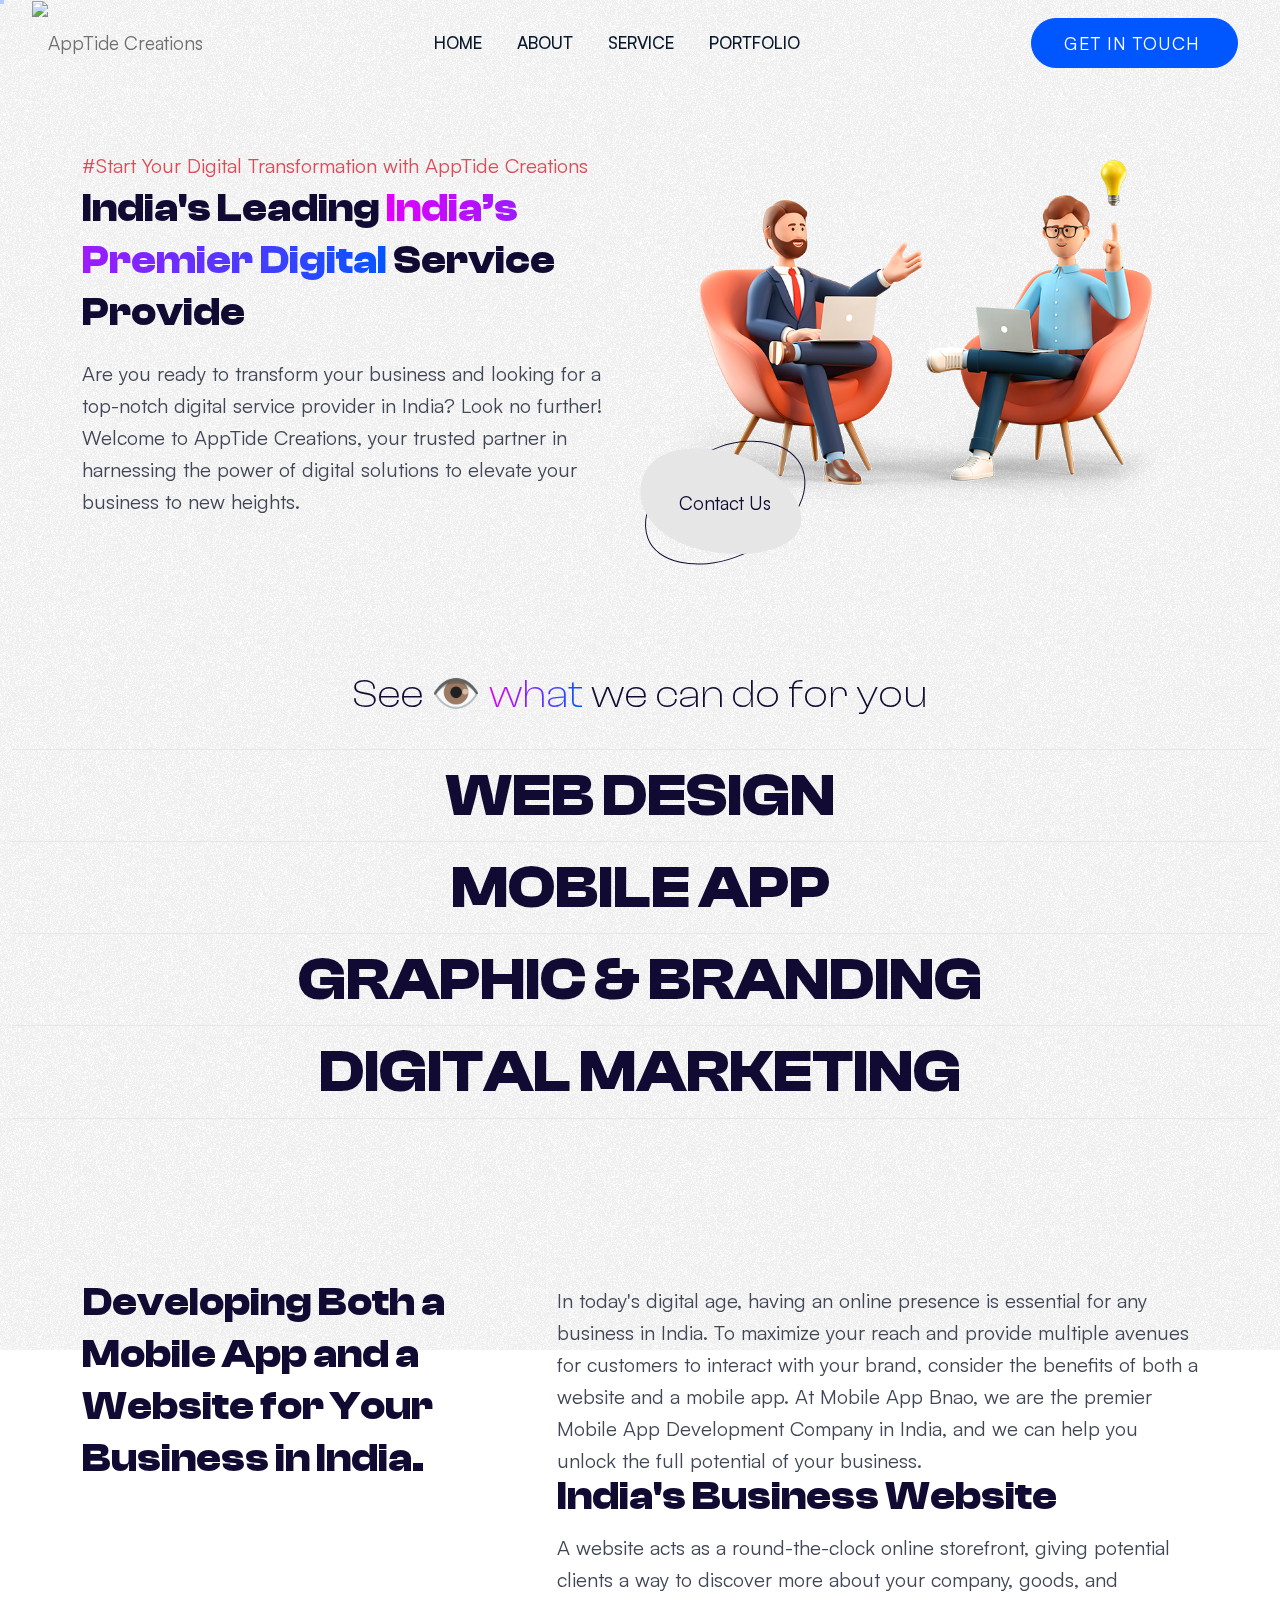
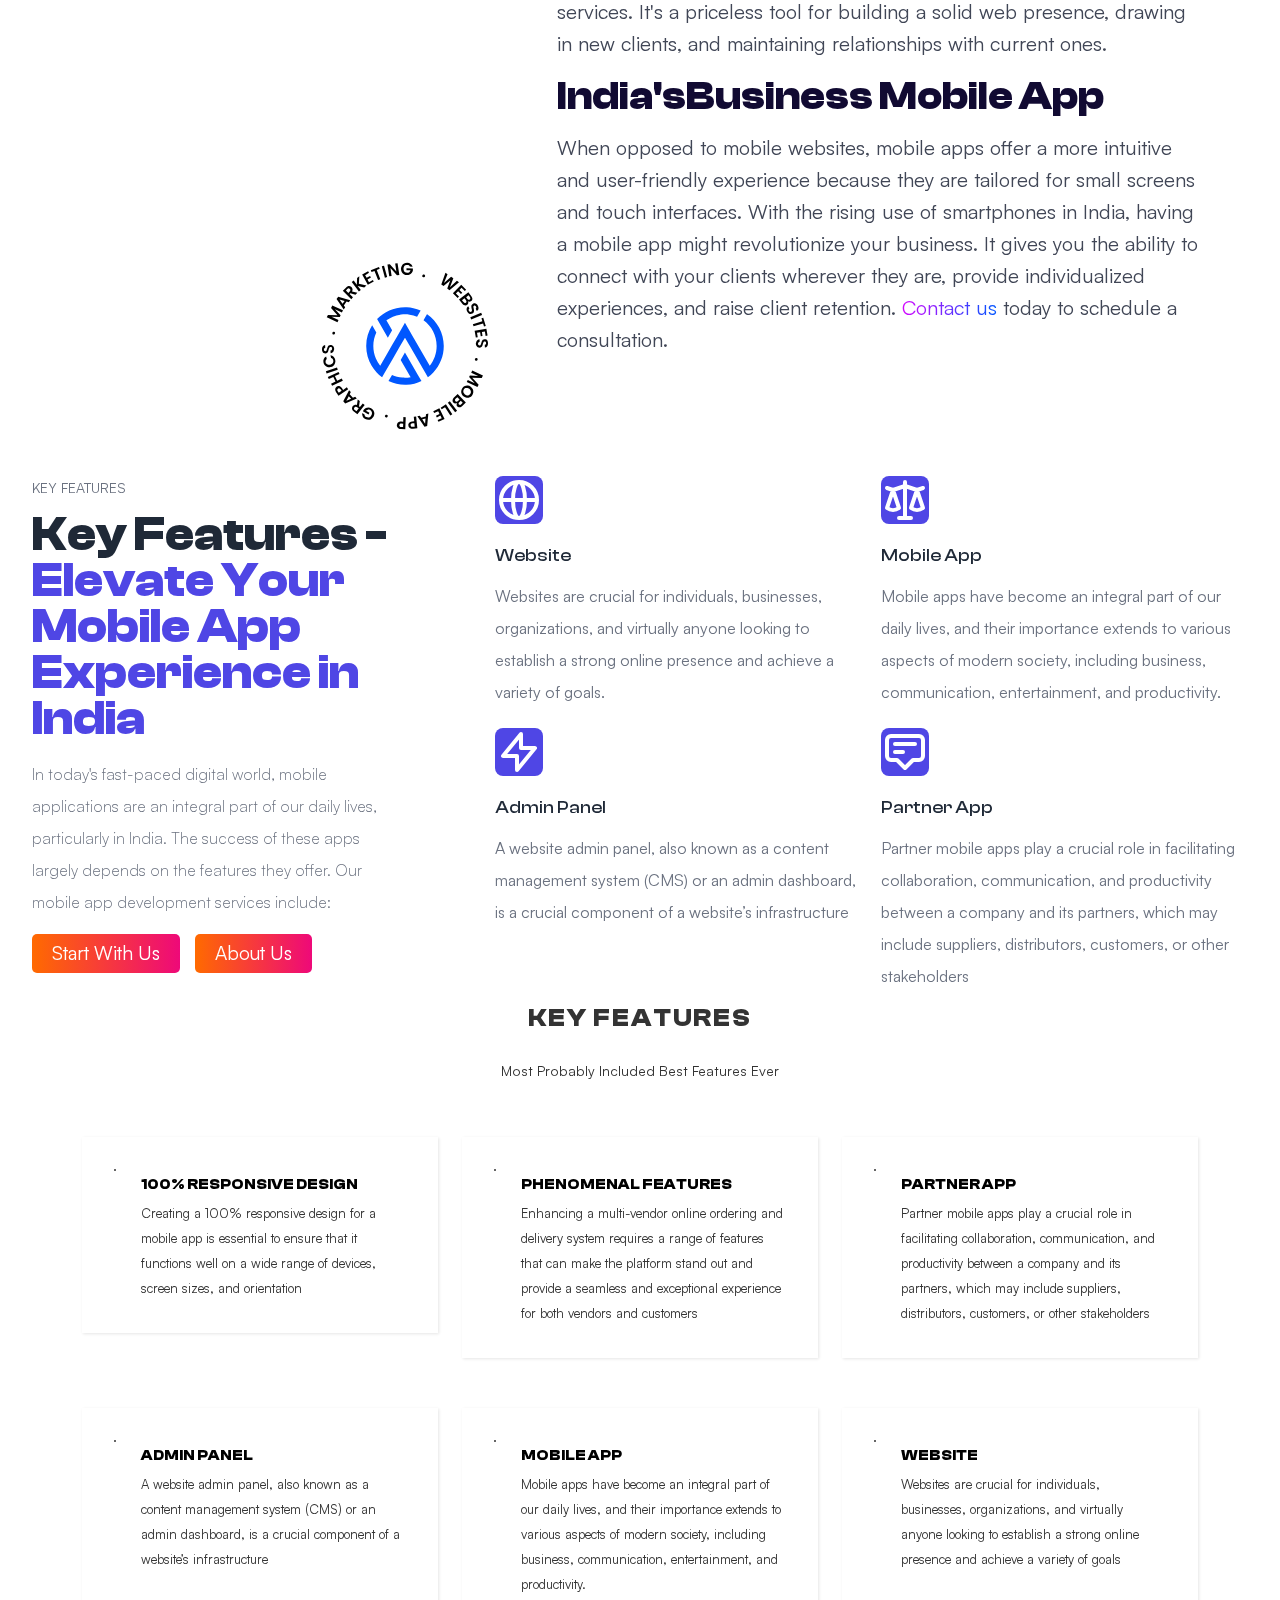
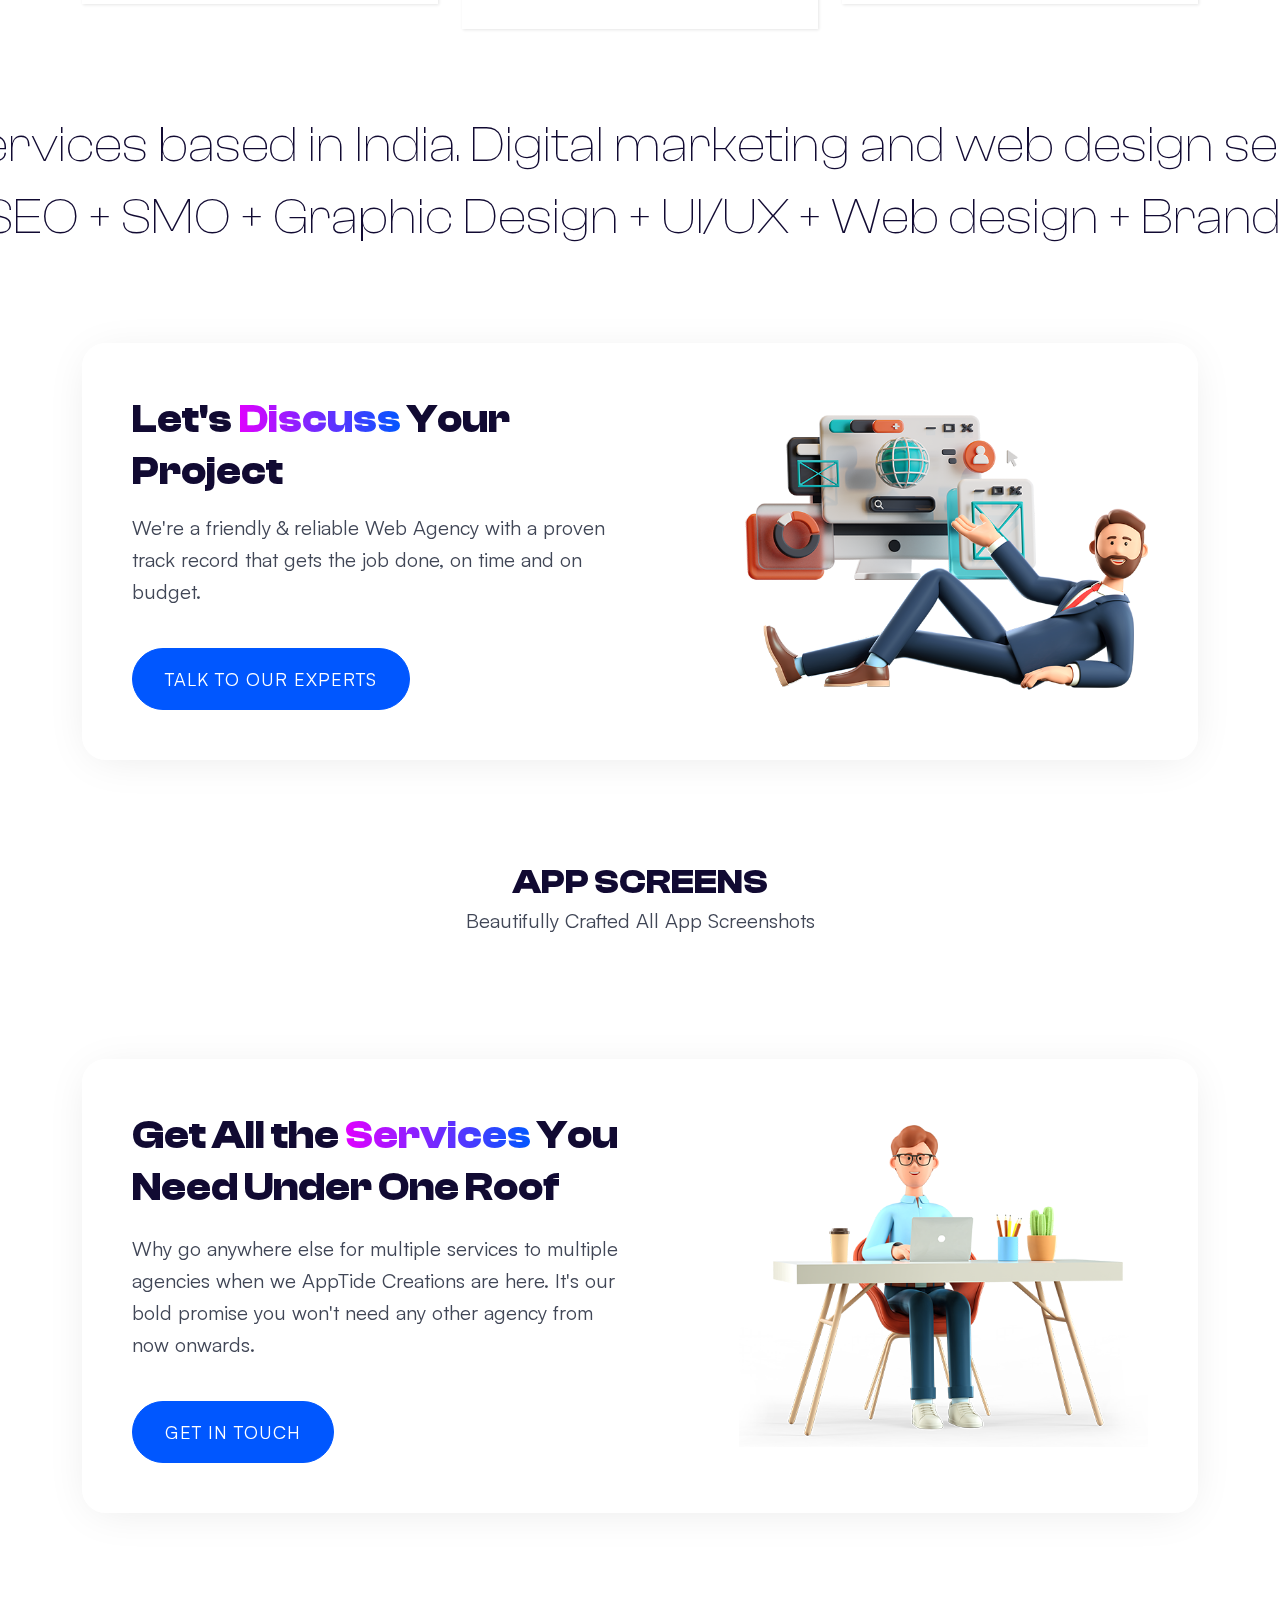
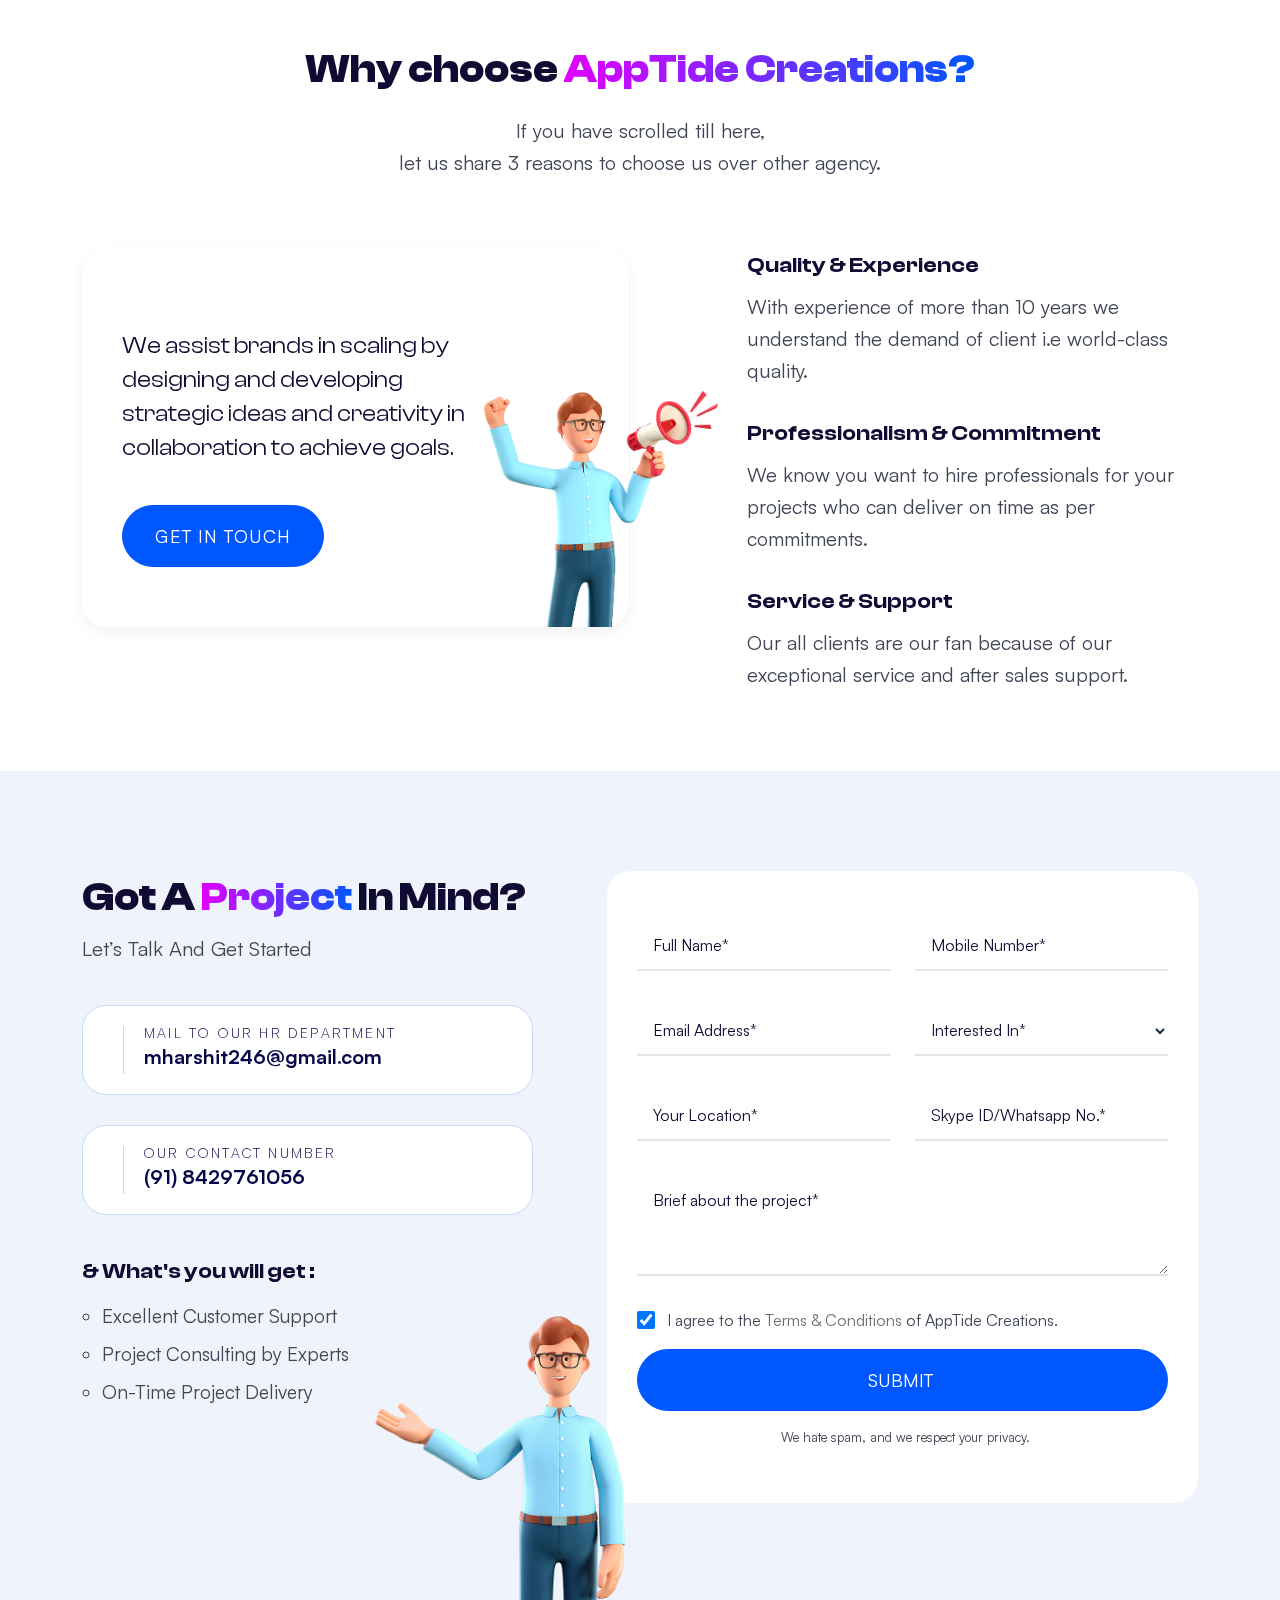
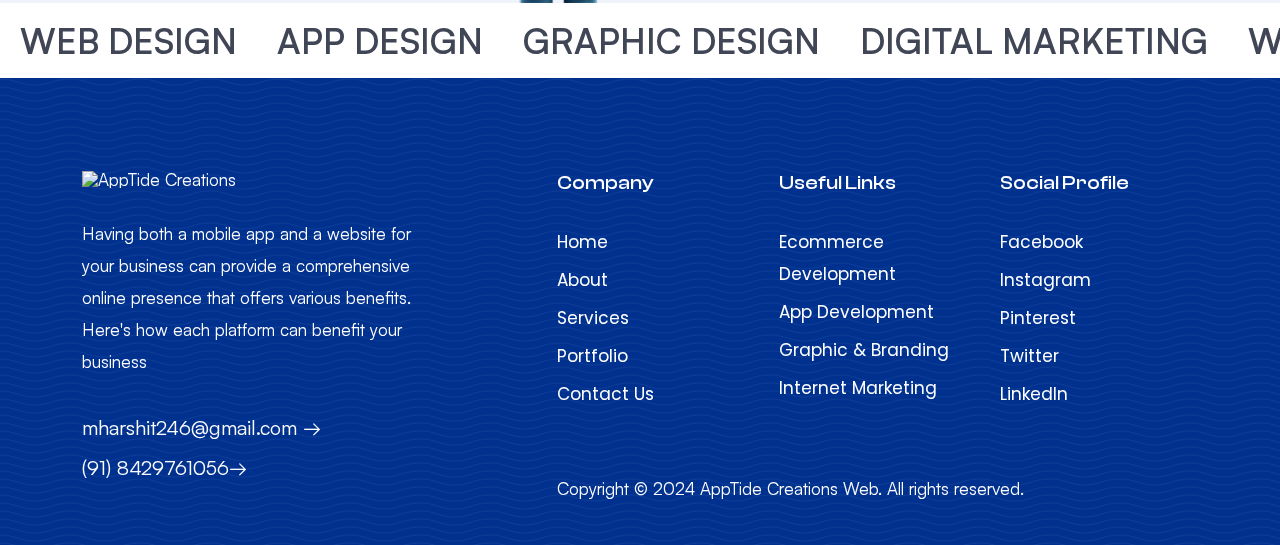
==== mobile copy/index.html @ 98e7ca8e "Add files via upload" ====
<!DOCTYPE html>
<html lang="en" class="no-js">

<head>
    <meta charset="utf-8">
    <title>AppTide Creations</title>
    <meta name="viewport" content="width=device-width, initial-scale=1, shrink-to-fit=no">
    <meta http-equiv="X-UA-Compatible" content="IE=edge">
    <meta name="theme-color" content="#ffffff">
    <link href="images/AppTide Creations.svg" rel="icon">
    <link rel="prerender" href="index.html">
    <meta name="page-topic" content="Web Design ">
    <meta name="author" content="Harshit-maurya">
    <meta name="description"
        content="Web Design, App Development & Digital Marketing Delhi. AppTide Creations is Leading Web Development & App Company in .">
    <meta name="keywords" content="Web Design, UI/UX Design, Graphic Design service in ">
    <meta name="twitter:card" content="summary">
    <meta name="twitter:site" content="@AppTide Creations">
    <meta name="twitter:title" content="Web Design, App Development & Digital Marketing Company in ">
    <meta name="twitter:url" content="index.html">
    <meta name="twitter:description"
        content="Harshit maurya - Web Design & Graphic Design (UI/UX) Services based in delhi, India">
    <meta property="fb:app_id" content="#">
    <meta property="og:locale" content="en_US">
    <meta property='og:url' content='index.html'>
    <meta property='og:type' content='website'>
    <meta property='og:title' content='Web Design, UI/UX Design, Graphic Design service in delhi, India'>
    <meta property='og:description' content='Best We'>
    <meta property="twitter:image" content="images/">
    <link property="image_src" href="images/">
    <meta property="og:image:width" content="900">
    <meta property="og:image:height" content="570">
    <meta property='og:site_name' content='AppTide Creations'>
    <meta name="Author" content="AppTide Creations.com">
    <meta name="copyright" content="Copyright 2021, Harshit maurya">
    <meta name="robots" content="index, follow">
    <meta name="robots" content="INDEX, FOLLOW">
    <meta name="Googlebot" content="Index, Follow">
    <link rel="alternate" href="index.html" hreflang="en-in">
    <meta name="rating" content="general">
    <link rel="canonical" href="index.html">
    <meta name="distribution" content="global">
    <link href="images/favicon.png" rel="icon">
    <link href="css/bootstrap.min.css" rel="stylesheet">
    <link href="css/plugin.min.css" rel="stylesheet">
    <link href="https://unicons.iconscout.com/release/v4.0.0/css/line.css" rel="stylesheet">
    <link href="https://fonts.googleapis.com/css2?family=Poppins:wght@100;300;400;500;600;700;800;900&amp;display=swap"
        rel="stylesheet">
    <link href="css/style.css" rel="stylesheet">
    <style>
     
        .container-1 {
            max-width: 1280px;
            margin: 30px auto;
            padding: 24px 16px;
            gap: 70px;
        }
        .header-1 {
            text-align: left;
            margin-right: 16px;
            flex: 1;
        }
        .header-1 p.services {
            margin-top: 16px;
            font-size: 14px;
            color: #6b7280;
        }
        .header-1 h3 {
            margin-top: 8px;
            font-size: 40px;
            font-weight: 800;
            color: #1f2937;
        }
        .header-1 h3 span {
            color: #4f46e5;
        }
        .header-1 p.description {
            margin-top: 16px;
            font-size: 16px;
            color: #6b7280;
            font-weight: 300;
        }
        .services-list-1 {
            flex: 2;
            margin-top: 20px;
            display: grid;
            grid-template-columns: repeat(auto-fit, minmax(300px, 1fr));
            gap: 20px;
        }
        .service-item-1 {
            display: flex;
            flex-direction: column;
        }
        .service-icon {
            display: flex;
            align-items: center;
            justify-content: center;
            height: 48px;
            width: 48px;
            border-radius: 8px;
            background-color: #4f46e5;
            color: #fff;
            flex-shrink: 0;
        }
        .service-content-1 {
            margin-top: 16px;
        }
        .service-content-1 h4 {
            font-size: 18px;
            font-weight: 500;
            color: #1f2937;
        }
        .service-content-1 p {
            margin-top: 8px;
            font-size: 16px;
            color: #6b7280;
        }
        .button-group {
            margin-top: 16px;
        }
        .button-group a {
            display: inline-block;
            margin-right: 10px;
            padding: 10px 20px;
            border-radius: 5px;
            text-decoration: none;
            color: #fff;
            background: linear-gradient(90deg, #ff6a00, #ee0979);
            transition: background 0.3s;
        }
        .button-group a:hover {
            background: linear-gradient(90deg, #ee0979, #ff6a00);
        }
        @media (min-width: 640px) {
            .container-1 {
                padding: 24px 32px;
            }
            .header-1 h3 {
                font-size: 48px;
            }
        }
        @media (min-width: 968px) {
            .container-1{
                display: flex;
                flex-direction: row;
                align-items: flex-start;
            }
        }
        .section-1 {
            padding: 60px 0;
            min-height: 100vh;
        }
        
        a,
        a:hover,
        a:focus,
        a:active {
            text-decoration: none;
            outline: none;
        }
        
        a,
        a:active,
        a:focus {
            color: #6f6f6f;
            text-decoration: none;
            transition-timing-function: ease-in-out;
            -ms-transition-timing-function: ease-in-out;
            -moz-transition-timing-function: ease-in-out;
            -webkit-transition-timing-function: ease-in-out;
            -o-transition-timing-function: ease-in-out;
            transition-duration: .2s;
            -ms-transition-duration: .2s;
            -moz-transition-duration: .2s;
            -webkit-transition-duration: .2s;
            -o-transition-duration: .2s;
        }
        
        ul {
            margin: 0;
            padding: 0;
            list-style: none;
        }
        img {
    max-width: 100%;
    height: auto;
}
.section_title {
  margin-bottom: 40px;
}

.section_title h2 {
  color: #333333;
  font-size: 25px;
  font-weight: 700;
  letter-spacing: 1.8px;
  text-transform: uppercase;
}

.brand_border .fa.fa-minus {
    color: #fff;
    font-size: 8px;
    height: 2px;
        background: linear-gradient(90deg, #ee0979, #ff6a00);
    width: 100px;
}
.brand_border .fas.fa-handshake {
    font-size: 14px;
        color:#000000;
}


.section_title p {
  color: #333333;
  font-size: 14px;
  line-height: 25px;
  padding: 14px 0;
}

.choose_us .section_title {
    margin-top: 45px;
}
#service .single_service {
  padding: 32px;
  box-shadow: 1px 1px 3px rgba(0, 0, 0, 0.1);
  margin-bottom: 50px;
}

#service .single_service:hover{
  box-shadow: 10px 10px 15px rgba(0, 0, 0, 0.4);
}

#service .icon {
  border: 1px solid #666;
  border-radius: 5%;
  color: #333333;
  font-size: 35px;
  line-height: 65px;
  overflow: hidden;
  text-align: center;
  text-decoration: none;
  /* width: 70px; */
}

#service .single_service .single_service-left {
  padding-right: 25px;
}

.single_service-heading {
  font-size: 15px;
  font-weight: 700;
  text-transform: uppercase;
  color: #000;
}

.single_service-body p {
  font-size: 13px;
  line-height: 25px;
}

.single_service-left {
  display: table-cell;
  vertical-align: top;
}
.single_service-body {
  color: #333333;
  display: table-cell;
  vertical-align: top;
}
.hvr-curl-top-right {
    display: inline-block;
    vertical-align: middle;
    -webkit-transform: perspective(1px) translateZ(0);
    transform: perspective(1px) translateZ(0);
    box-shadow: 0 0 1px transparent;
    position: relative;
}
#service .single_service:hover {
   background: linear-gradient(90deg, #ee0979, #ff6a00);
}



 .img-1, video {
	 display: block;
	 max-width: 100%;
	 height: auto;
	 object-fit: cover;
}
 .container-1 {
	 max-width: 80rem;
	 width: 100%;
	 height: auto;
	 padding: 0 2rem;
	 margin: 0 auto;
}
 .text {
	 font-family: inherit;
	 font-weight: 700;
	 line-height: inherit;
	 text-rendering: optimizeLegibility;
}
 .text-title {
	 font-size: 1.25rem;
	 color: #d32f2f;
}
 .paragraph {
	 font-family: inherit;
	 font-size: 1rem;
	 font-weight: normal;
	 line-height: inherit;
	 margin: 0.25rem 0;
	 color: #252a32;
	 text-transform: unset;
	 text-rendering: optimizeLegibility;
}
 .truncate {
	 display: -webkit-box;
	 -webkit-box-orient: vertical;
	 -webkit-line-clamp: 3;
	 max-width: 100%;
	 height: auto;
	 overflow: hidden;
	 text-overflow: ellipsis;
}
 .main .scroll {
	 position: relative;
	 display: flex;
	 flex-direction: row;
	 flex-wrap: nowrap;
	 align-items: center;
	 width: 100%;
	 height: auto;
	 padding: 1rem 0;
	 margin: 2.5rem 0;
	 cursor: default;
	 overflow: scroll hidden;
	 scroll-snap-type: x mandatory;
	 scroll-padding: 0px 1.25rem;
	 scrollbar-width: none;
}
 .main .scroll::-webkit-scrollbar {
	 display: none;
}
 .main .scroll.active {
	 cursor: grab;
	 cursor: -webkit-grab;
}
 .main .scroll .card {
	 width: 16rem;
	 height: auto;
	 flex: 0 0 auto;
	 margin: 0 0.75rem;
	 border: none;
	 outline: none;
	 border-radius: 0.25rem;
	 color: #252a32;
	 background: #fff;
	 box-shadow: 0 4px 6px -1px rgba(0, 0, 0, 0.1), 0 2px 4px -1px rgba(0, 0, 0, 0.06);
}
 .main .scroll .card-image {
	 position: relative;
	 display: block;
	 width: 100%;
	 height: auto;
}
 .main .scroll .card-image img.responsive {
	 position: absolute;
	 display: block;
	 top: 0;
	 left: 0;
	 width: 100%;
	 height: 100%;
	 object-fit: cover;
}
 .main .scroll .card-inner {
	 width: 100%;
	 height: auto;
	 padding: 1rem;
}
 
    </style>

</head>

<body>
    
    <div class="bg"></div>
    <header class="separateweb-header fixed-top">
        <div class="container-fluid separatewebmobileheader">
            <div class="menu-header">
                <div class="menu-logo">
                    <div class="dskt-logo"><a class="nav-brand" href="index.html"> <img src="images/"
                                alt="AppTide Creations"></a> </div>
                </div>
                <div class="separateweb-nav" role="navigation">
                    <ul class="separateweb-list">
                        <li><a href="index.html" class="sw-links ⏺︎">Home</a></li>
                        <li><a href="about.html" class="sw-links ⏺︎">  About</a></li>
                        <li><a href="services.html" class="sw-links ⏺︎"> Service</a></li>
                        <li><a href="portfolio.html" class="sw-links ⏺︎">Portfolio</a></li>
                    </ul>
                </div>
                <div class="separateweb-nav-cta">    
                  
                   
                
                    <ul class="sw-menu-sw-set">
                        <li><a href="contact.html" class="port-links separateweb-btn swheader ⏺︎"> <span
                                    class="swdkttxt">GET IN TOUCH</span><i class="uil uil-envelope"></i></a></li>
                        <li><button class="separateweb-menu separateweb-m" type="button" data-bs-toggle="offcanvas"
                                data-bs-target="#demo"><i class="uil uil-bars"></i></button></li>
                    </ul>
                </div>
            </div>
            <div class="mobilenav">
                <div class="offcanvas offcanvas-start" id="demo">
                    <div class="offcanvas-header">
                        <div class="separteweblogo"><img src="images/" alt="AppTide Creations"></div><button
                            type="button" class="btn-close" data-bs-dismiss="offcanvas"></button>
                    </div>
                    <div class="offcanvas-body">
                        <p class="swmenulabl">Menu</p>
                        <ul class="separateweb-m-list">
                            <li><a href=""><i class="uil uil-estate"></i> Home</a></li>
                            <li><a href=""><i class="uil uil-user-square"></i> Partner With Us</a></li>
                            <li><a href=""><i class="uil uil-setting"></i> Blog</a></li>
                            <li><a href=""><i class="uil uil-briefcase-alt"></i> Contact Us</a></li>
                        </ul>
                        <p class="swmenulabl mt40">Social Profiles</p>
                        <ul class="separateweb-m-list">
                            <li><a href="https://www.facebook.com/AppTide Creations/" target="blank"><i
                                        class="uil uil-facebook-f"></i> Facebook</a></li>
                            <li><a href="https://www.instagram.com/AppTide Creations/" target="blank"><i
                                        class="uil uil-instagram"></i> Instagram</a></li>
                            <li><a href="https://www.twitter.com/AppTide Creations/" target="blank"><i
                                        class="uil uil-twitter-alt"></i> Twitter</a></li>
                            <li><a href="https://www.linkedin.com/company/AppTide Creations/" target="blank"><i
                                        class="uil uil-linkedin-alt"></i> Linkedin</a></li>
                        </ul>
                    </div>
                </div>
            </div>
        </div>
    </header> 

    <div id="separateweb-content">
        <section class="home-hero-a">
            <div class="container">
                <div class="row justify-content-between vcenter">
                    <div class="col-lg-6 separateweb swheadertext">
                        <div class="hero-content-a">
                            <p style="color: rgb(219, 76, 88);">#Start Your Digital Transformation with AppTide Creations</p>
                            <h1 class="h1 mb20">India's Leading  <span
                                    class="swtextanimate">India’s Premier Digital </span> Service Provide </h1>
                                    <p></p>
                            <p> Are you ready to transform your business and looking for a top-notch digital service provider in India? Look no further! Welcome to AppTide Creations, your trusted partner in harnessing the power of digital solutions to elevate your business to new heights.
                            </p>
                        </div>
                    </div>
                    <div class="col-lg-6 position-relative">
                        <div class="separateweb-btn-sw herobtn mt40"><a href="contact.html"
                                class="button button--sw2 mt40"><span>Contact Us</span></a></div>
                        <div class="separateweb-image rounddiv"><img src="images/team-talk.png" alt="Separateweb"
                                class="img-fluid"></div>
                    </div>
                </div>
            </div>
        </section>
        <section class="separateweb-services pb50">
            <div class="container-fluid">
                <div class="row">
                    <div class="col-lg-12">
                        <div class="sec-heading text-center">
                            <h2 class="lighttext">See 👁️ <span class="swtextanimate">what</span> we can do for you</h2>
                        </div>
                    </div>
                </div>
                <div class="row mt30">
                    <div class="col-lg-12 col-sm-12">
                        <div class="separateweb-wrap">
                            <nav class="menu">
                                <div class="menu__item"><a class="menu__item-link" href="">Web Design</a>
                                    <div class="marquee">
                                        <div class="marquee__inner-separateweb">
                                            <div class="marquee__inner" aria-hidden="true"><span>UI/UX Design</span>
                                                <div class="sw-img-mq"
                                                    style="background-image:url(images/separateweb-logo.svg)"></div>
                                                <span>Front-End Design</span>
                                                <div class="sw-img-mq"
                                                    style="background-image:url(images/separateweb-logo.svg)"></div>
                                                <span>Responsive Design</span>
                                                <div class="sw-img-mq"
                                                    style="background-image:url(images/separateweb-logo.svg)"></div>
                                                <span>Web Development</span>
                                                <div class="sw-img-mq"
                                                    style="background-image:url(images/separateweb-logo.svg)"></div>
                                                <span>CMS Development</span>
                                                <div class="sw-img-mq"
                                                    style="background-image:url(images/separateweb-logo.svg)"></div>
                                                <span>E-commerce Development</span>
                                                <div class="sw-img-mq"
                                                    style="background-image:url(images/separateweb-logo.svg)"></div>
                                                <span>Back-End Development</span>
                                                <div class="sw-img-mq"
                                                    style="background-image:url(images/separateweb-logo.svg)"></div>
                                            </div>
                                        </div>
                                    </div>
                                </div>
                                <div class="menu__item"><a class="menu__item-link" href="">Mobile App</a>
                                    <div class="marquee">
                                        <div class="marquee__inner-separateweb">
                                            <div class="marquee__inner" aria-hidden="true"><span>iOS App</span>
                                                <div class="sw-img-mq"
                                                    style="background-image:url(images/separateweb-logo.svg)"></div>
                                                <span>Android App</span>
                                                <div class="sw-img-mq"
                                                    style="background-image:url(images/separateweb-logo.svg)"></div>
                                                <span>Cross Platform App</span>
                                                <div class="sw-img-mq"
                                                    style="background-image:url(images/separateweb-logo.svg)"></div>
                                                <span>IOT App</span>
                                                <div class="sw-img-mq"
                                                    style="background-image:url(images/separateweb-logo.svg)"></div>
                                                <span>Wearable App</span>
                                                <div class="sw-img-mq"
                                                    style="background-image:url(images/separateweb-logo.svg)"></div>
                                                <span>Flutter App</span>
                                                <div class="sw-img-mq"
                                                    style="background-image:url(images/separateweb-logo.svg)"></div>
                                                <span>React Native App</span>
                                                <div class="sw-img-mq"
                                                    style="background-image:url(images/separateweb-logo.svg)"></div>
                                            </div>
                                        </div>
                                    </div>
                                </div>
                                <div class="menu__item"><a class="menu__item-link" href="">Graphic &
                                        Branding</a>
                                    <div class="marquee">
                                        <div class="marquee__inner-separateweb">
                                            <div class="marquee__inner" aria-hidden="true"><span>Logo</span>
                                                <div class="sw-img-mq"
                                                    style="background-image:url(images/separateweb-logo.svg)"></div>
                                                <span>Banner/Poster/Greetings</span>
                                                <div class="sw-img-mq"
                                                    style="background-image:url(images/separateweb-logo.svg)"></div>
                                                <span>Social Media Design</span>
                                                <div class="sw-img-mq"
                                                    style="background-image:url(images/separateweb-logo.svg)"></div>
                                                <span>Print & Packaging</span>
                                                <div class="sw-img-mq"
                                                    style="background-image:url(images/separateweb-logo.svg)"></div>
                                                <span>Branding Design</span>
                                                <div class="sw-img-mq"
                                                    style="background-image:url(images/separateweb-logo.svg)"></div>
                                                <span>Motion Graphics</span>
                                                <div class="sw-img-mq"
                                                    style="background-image:url(images/separateweb-logo.svg)"></div>
                                                <span>Vector Design</span>
                                                <div class="sw-img-mq"
                                                    style="background-image:url(images/separateweb-logo.svg)"></div>
                                                <span>Infographic Design</span>
                                                <div class="sw-img-mq"
                                                    style="background-image:url(images/separateweb-logo.svg)"></div>
                                            </div>
                                        </div>
                                    </div>
                                </div>
                                <div class="menu__item"><a class="menu__item-link" href="">Digital
                                        Marketing</a>
                                    <div class="marquee">
                                        <div class="marquee__inner-separateweb">
                                            <div class="marquee__inner" aria-hidden="true"><span>SEO</span>
                                                <div class="sw-img-mq"
                                                    style="background-image:url(images/separateweb-logo.svg)"></div>
                                                <span>SMO</span>
                                                <div class="sw-img-mq"
                                                    style="background-image:url(images/separateweb-logo.svg)"></div>
                                                <span>PPC</span>
                                                <div class="sw-img-mq"
                                                    style="background-image:url(images/separateweb-logo.svg)"></div>
                                                <span>Email</span>
                                                <div class="sw-img-mq"
                                                    style="background-image:url(images/separateweb-logo.svg)"></div>
                                                <span>SMS Marketing</span>
                                                <div class="sw-img-mq"
                                                    style="background-image:url(images/separateweb-logo.svg)"></div>
                                                <span>Funnal Marketing</span>
                                                <div class="sw-img-mq"
                                                    style="background-image:url(images/separateweb-logo.svg)"></div>
                                                <span>Content Writing</span>
                                                <div class="sw-img-mq"
                                                    style="background-image:url(images/separateweb-logo.svg)"></div>
                                                <span>Ad Display</span>
                                                <div class="sw-img-mq"
                                                    style="background-image:url(images/separateweb-logo.svg)"></div>
                                                <span>SMO</span>
                                                <div class="sw-img-mq"
                                                    style="background-image:url(images/separateweb-logo.svg)"></div>
                                                <span>PPC</span>
                                                <div class="sw-img-mq"
                                                    style="background-image:url(images/separateweb-logo.svg)"></div>
                                            </div>
                                        </div>
                                    </div>
                                </div>
                            </nav>
                        </div>
                    </div>
                </div>
            </div>
        </section>
        <section class="home-about pt100 pb100 ofh">
            <div class="container">
                <div class="row">
                    <div class="col-lg-5 position-relative">
                        <h2 class="mb25 spitxt separateweb" data-rellax-speed="0.1" data-rellax-percentage="0.5">Developing Both a Mobile App and a Website for Your Business in India.</h2>
                        <div class="ct-index">
                            <div class="separateweb-text ⏺︎"><img src="images/circled-text.svg" alt="separateweb"
                                    class="texts"><img src="images/separateweb.svg" alt="separateweb" class="innerlogo">
                            </div>
                        </div>
                    </div>
                    <div class="col-lg-7">
                        <div class="about-content-home m-mb60">
                            <p class="separateweb" data-rellax-speed="0.2" data-rellax-percentage="0.5">In today's digital age, having an online presence is essential for any business in India. To maximize your reach and provide multiple avenues for customers to interact with your brand, consider the benefits of both a website and a mobile app. At Mobile App Bnao, we are the premier Mobile App Development Company in India, and we can help you unlock the full potential of your business. </p>
                            <h2 class="mt10"> India's Business Website</h2>
                            <p class="mt10">A website acts as a round-the-clock online storefront, giving potential clients a way to discover more about your company, goods, and services. It's a priceless tool for building a solid web presence, drawing in new clients, and maintaining relationships with current ones.
                                </p>
                                <h2 class="mt10">India'sBusiness Mobile App</h2>
                            <p class="mt10">When opposed to mobile websites, mobile apps offer a more intuitive and user-friendly experience because they are tailored for small screens and touch interfaces. With the rising use of smartphones in India, having a mobile app might revolutionize your business. It gives you the ability to connect with your clients wherever they are, provide individualized experiences, and raise client retention.<a
                                    href="" class="swtextanimate"> Contact us</a> today to schedule a
                                consultation.</p>
                        </div>
                    </div>
                </div>
               </div>
        </section>
        <div class="container-1">
            <div class="header-1">
                <p class="services">KEY FEATURES</p>
                <h3>Key Features -  <span>Elevate Your Mobile App Experience in India</span></h3>
                <p class="description">
                    In today's fast-paced digital world, mobile applications are an integral part of our daily lives, particularly in India. The success of these apps largely depends on the features they offer. Our mobile app development services include:
                </p>
                    <div class="button-group">
                        <a href="#">Start With Us</a>
                        <a href="#">About Us</a>
                    </div>
            </div>
            <div class="services-list-1">
                <div class="service-item-1">
                    <div class="service-icon">
                        <svg class="h-6 w-6" fill="none" viewBox="0 0 24 24" stroke="currentColor">
                            <path stroke-linecap="round" stroke-linejoin="round" stroke-width="2" d="M21 12a9 9 0 01-9 9m9-9a9 9 0 00-9-9m9 9H3m9 9a9 9 0 01-9-9m9 9c1.657 0 3-4.03 3-9s-1.343-9-3-9m0 18c-1.657 0-3-4.03-3-9s1.343-9 3-9m-9 9a9 9 0 019-9" />
                        </svg>
                    </div>
                    <div class="service-content-1">
                        <h4>Website</h4>
                        <p> Websites are crucial for individuals, businesses, organizations, and virtually anyone looking to establish a strong online presence and achieve a variety of goals.</p>
                    </div>
                </div>
                <div class="service-item-1">
                    <div class="service-icon">
                        <svg class="h-6 w-6" fill="none" viewBox="0 0 24 24" stroke="currentColor">
                            <path stroke-linecap="round" stroke-linejoin="round" stroke-width="2" d="M3 6l3 1m0 0l-3 9a5.002 5.002 0 006.001 0M6 7l3 9M6 7l6-2m6 2l3-1m-3 1l-3 9a5.002 5.002 0 006.001 0M18 7l3 9m-3-9l-6-2m0-2v2m0 16V5m0 16H9m3 0h3" />
                        </svg>
                    </div>
                    <div class="service-content-1">
                        <h4>Mobile App</h4>
                        <p>
                    
                            Mobile apps have become an integral part of our daily lives, and their importance extends to various aspects of modern society, including business, communication, entertainment, and productivity.</p>
                    </div>
                </div>
                <div class="service-item-1">
                    <div class="service-icon">
                        <svg class="h-6 w-6" fill="none" viewBox="0 0 24 24" stroke="currentColor">
                            <path stroke-linecap="round" stroke-linejoin="round" stroke-width="2" d="M13 10V3L4 14h7v7l9-11h-7z" />
                        </svg>
                    </div>
                    <div class="service-content-1">
                        <h4> Admin Panel</h4>
                        <p>
                    
                            A website admin panel, also known as a content management system (CMS) or an admin dashboard, is a crucial component of a website’s infrastructure</p>
                    </div>
                </div>
                <div class="service-item-1">
                    <div class="service-icon">
                        <svg class="h-6 w-6" fill="none" viewBox="0 0 24 24" stroke="currentColor">
                            <path stroke-linecap="round" stroke-linejoin="round" stroke-width="2" d="M7 8h10M7 12h4m1 8l-4-4H5a2 2 0 01-2-2V6a2 2 0 012-2h14a2 2 0 012 2v8a2 2 0 01-2 2h-3l-4 4z" />
                        </svg>
                    </div>
                    <div class="service-content-1">
                        <h4>Partner App</h4>
                        <p>
                            Partner mobile apps play a crucial role in facilitating collaboration, communication, and productivity between a company and its partners, which may include suppliers, distributors, customers, or other stakeholders</p>
                    </div>
                </div>
            </div>
        </div>

        <section id="service" class=".section-1">
            <div class="container">
             <div class="row">
              <div class="col-md-12">
               <div class="section_title text-center">
                 <h2>Key Features</h2>
                  <div class="brand_border">
                   <i class="fa fa-minus" aria-hidden="true"></i> 
                   <i class="fas fa-handshake"></i>
                   <i class="fa fa-minus" aria-hidden="true"></i>
                  </div>
                 <p>Most Probably Included Best Features Ever</p>
               </div>
              </div>
            </div>
           <div class="row">
            <!--START SINGLE SERVICE AREA-->
             <div class="col-md-6 col-lg-4 col-sm-12">
              <div class="single_service hvr-curl-top-right">
               <div class="single_service-left">
                <div class="icon">
                  <i class="fa fa-laptop"></i>
                </div>
               </div>
               <div class="single_service-body">
                <h4 class="single_service-heading">100% Responsive Design</h4>
                <p>
        
        Creating a 100% responsive design for a mobile app is essential to ensure that it functions well on a wide range of devices, screen sizes, and orientation</p>
               </div>
              </div>
             </div><!--/END SINGLE SERVICE AREA-->
             <!--START SINGLE SERVICE AREA-->
             <div class="col-md-6 col-lg-4 col-sm-12">
              <div class="single_service hvr-curl-top-right">
               <div class="single_service-left">
                <div class="icon">
                  <i class="fas fa-quidditch"></i>
                </div>
               </div>
               <div class="single_service-body">
                 <h4 class="single_service-heading">Phenomenal Features</h4>
                 <p>
        Enhancing a multi-vendor online ordering and delivery system requires a range of features that can make the platform stand out and provide a seamless and exceptional experience for both vendors and customers</p>
              </div>
             </div>
            </div><!--/END SINGLE SERVICE AREA-->
            <!--START SINGLE SERVICE AREA-->
            <div class="col-md-6 col-lg-4 col-sm-12">
             <div class="single_service hvr-curl-top-right">
              <div class="single_service-left">
               <div class="icon">
                 <i class="fas fa-newspaper"></i>
               </div>
              </div>
              <div class="single_service-body">
                <h4 class="single_service-heading">Partner App</h4>
                <p>
        
        Partner mobile apps play a crucial role in facilitating collaboration, communication, and productivity between a company and its partners, which may include suppliers, distributors, customers, or other stakeholders</p>
              </div>
             </div>
            </div><!--/END SINGLE SERVICE AREA-->
            <!--START SINGLE SERVICE AREA-->
            <div class="col-md-6 col-lg-4 col-sm-12">
             <div class="single_service hvr-curl-top-right">
              <div class="single_service-left">
               <div class="icon">
                 <i class="fas fa-smile"></i>
               </div>
              </div>
              <div class="single_service-body">
                <h4 class="single_service-heading">Admin Panel</h4>
                <p>
        A website admin panel, also known as a content management system (CMS) or an admin dashboard, is a crucial component of a website’s infrastructure</p>
              </div>
             </div>
            </div><!--/END SINGLE SERVICE AREA-->
            <!--START SINGLE SERVICE AREA-->
            <div class="col-md-6 col-lg-4 col-sm-12">
             <div class="single_service hvr-curl-top-right">
              <div class="single_service-left">
               <div class="icon">
                 <i class="fa fa-crop"></i>
               </div>
              </div>
              <div class="single_service-body">
                 <h4 class="single_service-heading">Mobile App</h4>
                 <p>
        Mobile apps have become an integral part of our daily lives, and their importance extends to various aspects of modern society, including business, communication, entertainment, and productivity.</p>
              </div>
             </div>
            </div><!--/END SINGLE SERVICE AREA-->
            <!--START SINGLE SERVICE AREA-->
            <div class="col-md-6 col-lg-4 col-sm-12">
             <div class="single_service hvr-curl-top-right">
              <div class="single_service-left">
                <div class="icon">
                  <i class="fa fa-cogs"></i>
                </div>
              </div>
             <div class="single_service-body">
                <h4 class="single_service-heading">Website</h4>
                <p>
        Websites are crucial for individuals, businesses, organizations, and virtually anyone looking to establish a strong online presence and achieve a variety of goals</p>
              </div>
             </div>
            </div><!--/END SINGLE SERVICE AREA-->
           </div>
          </div>
         </section>
        <section class="separateweb-scroll-sw mt40">
            <div class="h-sw1 swhz sw-hom-h-margin">
                <h2>Digital marketing and web design services based in India. Digital marketing and web design services
                    based in India.</h2>
            </div>
            <div class="h-sw2 swhz mt20">
                <h2>UI/UX + Web design + Branding + Social media marketing + Content Strategy + SEO + SMO + Graphic
                    Design + UI/UX + Web design + Branding + Social media marketing + Content Strategy + SEO + SMO +
                    Graphic Design</h2>
            </div>
        </section>
        <section class="pt100 pb100">
            <div class="container">
                <div class="cta-block-a ctablock">
                    <div class="row justify-content-between">
                        <div class="col-lg-6 vcenter">
                            <div class="cta-heading">
                                <h2 class="mb15">Let's <span class="swtextanimate">Discuss</span> Your Project</h2>
                                <p>We're a friendly & reliable Web Agency with a proven track record that gets the job
                                    done, on time and on budget.</p><a href=""
                                    class="port-links separateweb-btn mt40 ⏺︎"><span>Talk To Our Experts <i
                                            class="uil uil-arrow-up-right"></i></span></a>
                            </div>
                        </div>
                        <div class="col-lg-5 vcenter">
                            <div class="ct-sol-img sw-mmt30"> <img src="images/businessman-doing-business-startup.png"
                                    alt="separateweb" class="img-fluid"></div>
                        </div>
                    </div>
                </div>
            </div>
        </section>
        <main class="main">
            <div class="containe-3">
                <div class="heading-container" style="text-align: center;">
                    <h1> APP SCREENS</h1>
                    <p > Beautifully Crafted All App Screenshots</p>
                </div>
               
               
                
                <div class="scroll">
                    <div class="card">
                        <div class="card-image">
                            <img class="img-1" src="1.png" loading="lazy" class="responsive" alt="Images">
                        </div>
                     
                    </div>
                    <div class="card">
                        <div class="card-image">
                            <img class="img-1" src="2.png" loading="lazy" class="responsive" alt="Images">
                        </div>
                     
                    </div>
                    <div class="card">
                        <div class="card-image">
                            <img class="img-1" src="3.png" loading="lazy" class="responsive" alt="Images">
                        </div>
                     
                    </div>
                    <div class="card">
                        <div class="card-image">
                            <img class="img-1" src="4.png" loading="lazy" class="responsive" alt="Images">
                        </div>
                     
                    </div>
                    <div class="card">
                        <div class="card-image">
                            <img class="img-1" src="5.png" loading="lazy" class="responsive" alt="Images">
                        </div>
                   
                    </div>
                    <div class="card">
                        <div class="card-image">
                            <img class="img-1" src="1.png" loading="lazy" class="responsive" alt="Images">
                        </div>
                      
                    </div>
                    <div class="card">
                        <div class="card-image">
                            <img class="img-1" src="2.png" loading="lazy" class="responsive" alt="Images">
                        </div>
                      
                    </div>
                    <div class="card">
                        <div class="card-image">
                            <img class="img-1" src="3.png" loading="lazy" class="responsive" alt="Images">
                        </div>
                      
                    </div>
                    <div class="card">
                        <div class="card-image">
                            <img class="img-1" src="4.png" loading="lazy" class="responsive" alt="Images">
                        </div>
                       
                    </div>
                    <div class="card">
                        <div class="card-image">
                            <img class="img-1" src="5.png" loading="lazy" class="responsive" alt="Images">
                        </div>
                      
                    </div>
                </div>
            </div>
        </main>
        <!-- <section class="pt50 pb50">
            <div class="container">
                <div class="row justify-content-center">
                    <div class="col-lg-7 col-sm-8 vcenter">
                        <div class="heading-hz-btn text-center">
                            <h2>Our Ready-Made <span class="swtextanimate">Templates</span></h2>
                            <p class="mt20">All of our templates are well-crafted and have the most up-to-date trading
                                design. If you're searching for a creative project, send us an email or give us a call.
                                We'll do everything we can to make it happen for you.</p>
                        </div>
                    </div>
                </div>
                <div class="row justify-content-center">
                    <div class="col-lg-4 mt60">
                        <div class="hovr-scale-main">
                            <div class="portfolio-flimg hovr-scale-base"><a
                                    href="https://www.templatemonster.com/website-templates/pinakin-multipurpose-web-agency-html5-template-312921.html"
                                    target="blank"> <img src="images/portfolio/portfolio-7.jpg" alt="portfolio"
                                        class="img-fluid"></a></div>
                            <div class="portfolio-detls">
                                <h3 class="port-title-main">Pinakin - Multipurpose Web Agency HTML5 Template</h3><a
                                    href="https://www.templatemonster.com/website-templates/pinakin-multipurpose-web-agency-html5-template-312921.html"
                                    class="port-links mt20 ⏺︎" target="blank">Buy Now <i
                                        class="uil uil-arrow-up-right"></i></a>
                            </div>
                        </div>
                    </div>
                    <div class="col-lg-4 mt60">
                        <div class="hovr-scale-main">
                            <div class="portfolio-flimg hovr-scale-base"><a
                                    href="https://www.templatemonster.com/website-templates/rundal-modern-multi-purpose-html5-template-287150.html"
                                    target="blank"> <img src="images/portfolio/portfolio-6.jpg" alt="portfolio"
                                        class="img-fluid"></a></div>
                            <div class="portfolio-detls">
                                <h3 class="port-title-main">Rundal - Modern Multi-Purpose HTML5 Template</h3><a
                                    href="https://www.templatemonster.com/website-templates/rundal-modern-multi-purpose-html5-template-287150.html"
                                    class="port-links mt20 ⏺︎" target="blank">Buy Now <i
                                        class="uil uil-arrow-up-right"></i></a>
                            </div>
                        </div>
                    </div>
                    <div class="col-lg-4 mt60">
                        <div class="hovr-scale-main">
                            <div class="portfolio-flimg hovr-scale-base"><a
                                    href="https://www.templatemonster.com/website-templates/blueket-digital-agency-amp-portfolio-html-template-241010.html"
                                    target="blank"> <img src="images/portfolio/portfolio-5.jpg" alt="portfolio"
                                        class="img-fluid"></a></div>
                            <div class="portfolio-detls">
                                <h3 class="port-title-main">Blueket - Digital Agency & Portfolio HTML Template</h3><a
                                    href="https://www.templatemonster.com/website-templates/blueket-digital-agency-amp-portfolio-html-template-241010.html"
                                    class="port-links mt20 ⏺︎" target="blank">Buy Now <i
                                        class="uil uil-arrow-up-right"></i></a>
                            </div>
                        </div>
                    </div>
                    <div class="col-lg-4 mt60">
                        <div class="hovr-scale-main">
                            <div class="portfolio-flimg hovr-scale-base"><a
                                    href="https://themeforest.net/item/niwax-web-design-digital-marketing-agency-html-template/27112946"
                                    target="blank"> <img src="images/portfolio/portfolio-1.jpg" alt="portfolio"
                                        class="img-fluid"></a></div>
                            <div class="portfolio-detls">
                                <h2 class="port-title-main">Niwax - Creative Agency & Portfolio HTML Template</h2><a
                                    href="https://themeforest.net/item/niwax-web-design-digital-marketing-agency-html-template/27112946"
                                    class="port-links mt20 ⏺︎" target="blank">Buy Now <i
                                        class="uil uil-arrow-up-right"></i></a>
                            </div>
                        </div>
                    </div>
                    <div class="col-lg-4 mt60">
                        <div class="hovr-scale-main">
                            <div class="portfolio-flimg hovr-scale-base"><a
                                    href="https://themeforest.net/item/reevan-web-marketing-agency-html5-template/31629868"
                                    target="blank"> <img src="images/portfolio/portfolio-2.jpg" alt="portfolio"
                                        class="img-fluid"></a></div>
                            <div class="portfolio-detls">
                                <h2 class="port-title-main">Reevan - Web & Marketing Agency HTML5 Template</h2><a
                                    href="https://themeforest.net/item/reevan-web-marketing-agency-html5-template/31629868"
                                    class="port-links mt20 ⏺︎" target="blank">Buy Now <i
                                        class="uil uil-arrow-up-right"></i></a>
                            </div>
                        </div>
                    </div>
                    <div class="col-lg-4 mt60">
                        <div class="hovr-scale-main">
                            <div class="portfolio-flimg hovr-scale-base"><a
                                    href="https://themeforest.net/item/pora-auto-insurance-agency-html-landing-page-template/28697816"
                                    target="blank"> <img src="images/portfolio/portfolio-3.jpg" alt="portfolio"
                                        class="img-fluid"></a></div>
                            <div class="portfolio-detls">
                                <h2 class="port-title-main">Pora - Insurance Agency HTML Landing Page Template</h2><a
                                    href="https://themeforest.net/item/pora-auto-insurance-agency-html-landing-page-template/28697816"
                                    class="port-links mt20 ⏺︎" target="blank">Buy Now <i
                                        class="uil uil-arrow-up-right"></i></a>
                            </div>
                        </div>
                    </div>
                    <div class="col-lg-4 mt60">
                        <div class="hovr-scale-main">
                            <div class="portfolio-flimg hovr-scale-base"><a
                                    href="https://themeforest.net/item/itawa-real-estate-landing-page-template/26501657"
                                    target="blank"> <img src="images/portfolio/portfolio-4.jpg" alt="portfolio"
                                        class="img-fluid"></a></div>
                            <div class="portfolio-detls">
                                <h2 class="port-title-main">Itawa - Real Estate Landing Page HTML Template</h2><a
                                    href="https://themeforest.net/item/itawa-real-estate-landing-page-template/26501657"
                                    class="port-links mt20 ⏺︎" target="blank">Buy Now <i
                                        class="uil uil-arrow-up-right"></i></a>
                            </div>
                        </div>
                    </div>
                    <div class="col-lg-4 mt60">
                        <div class="hovr-scale-main">
                            <div class="portfolio-flimg hovr-scale-base"><a href="portfolio-2.html"> <img
                                        src="images/portfolio/portfolio-inner.png" alt="portfolio"
                                        class="img-fluid"></a></div>
                            <div class="portfolio-detls">
                                <h2 class="port-title-main">See our portfolio page for creative projects of awesome
                                    clients</h2><a href="portfolio-2.html" class="port-links mt20 ⏺︎">See Portfolio <i
                                        class="uil uil-arrow-up-right"></i></a>
                            </div>
                        </div>
                    </div>
                </div>
            </div>
        </section> -->
        <section class="mt50 mb50">
            <div class="container">
                <div class="cta-block-b ctablock">
                    <div class="row justify-content-between">
                        <div class="col-lg-6 vcenter">
                            <div class="cta-heading">
                                <h2 class="mb20">Get All the <span class="swtextanimate">Services</span> You Need Under
                                    One Roof</h2>
                                <p>Why go anywhere else for multiple services to multiple agencies when we AppTide Creations
                                    are here. It's our bold promise you won't need any other agency from now onwards.
                                </p><a href="" class="port-links separateweb-btn mt40 ⏺︎"><span>GET IN TOUCH
                                        <i class="uil uil-arrow-up-right"></i></span></a>
                            </div>
                        </div>
                        <div class="col-lg-5 vcenter">
                            <div class="ct-sol-img sw-mmt30"><img src="images/all-services.png" alt="app mockup"
                                    class="img-fluid cta-bg-img"></div>
                        </div>
                    </div>
                </div>
            </div>
        </section>
        <section class="pt80 pb80">
            <div class="container">
                <div class="row justify-content-center text-center">
                    <div class="col-xxl-6 col-lg-8 vcenter">
                        <div class="cta-heading">
                            <h2 class="mb20">Why choose <span class="swtextanimate">AppTide Creations?</span></h2>
                            <p>If you have scrolled till here, <br>let us share 3 reasons to choose us over other
                                agency.</p>
                        </div>
                    </div>
                </div>
                <div class="row justify-content-between mt40 gap50">
                    <div class="col-lg-6 mt30">
                        <div class="sw-cta-quote shadow"><i class="uil uil-google-hangouts-alt quotess"></i>
                            <h3>We assist brands in scaling by designing and developing strategic ideas and creativity
                                in collaboration to achieve goals.</h3><a href=""
                                class="port-links separateweb-btn mt40 ⏺︎"><span>GET IN TOUCH <i
                                        class="uil uil-arrow-up-right"></i></span></a><img src="images/accounce.png"
                                alt="img" class="flotimgsw">
                        </div>
                    </div>
                    <div class="col-lg-5 mt30">
                        <div class="swheadingwithtext">
                            <h4 class="mb10">Quality & Experience</h4>
                            <p>With experience of more than 10 years we understand the demand of client i.e world-class
                                quality.</p>
                            <h4 class="mt30 mb10">Professionalism & Commitment</h4>
                            <p>We know you want to hire professionals for your projects who can deliver on time as per
                                commitments.</p>
                            <h4 class="mt30 mb10">Service & Support</h4>
                            <p>Our all clients are our fan because of our exceptional service and after sales support.
                            </p>
                        </div>
                    </div>
                </div>
            </div>
        </section>
        <section class="contact--block pt100 pb100">
            <div class="container">
                <div class="row justify-content-center">
                    <div class="col-lg-5  position-relative">
                        <div class="common-heading text-l text-wt">
                            <h2 class="mb0">Got A <span class="swtextanimate">Project</span> In Mind?</h2>
                            <p>Let’s Talk And Get Started</p>
                        </div>
                        <div class="☂️">
                            <div class="📞 mt40"><a href="mailto:mharshit246@gmail.com" tabindex="-1">
                                    <div class="📧 v-center"><i class="uil uil-envelope-alt"></i></div>
                                    <div class="text-fld-nx v-center"><span class="small-text rows">mail to our hr
                                            department</span><span class="large-text rows">mharshit246@gmail.com</span>
                                    </div>
                                </a></div>
                            <div class="📞 mt30"><a href="tel:918429761056" class="transition" tabindex="-1">
                                    <div class="📧 v-center"><i class="uil uil-phone"></i></div>
                                    <div class="text-fld-nx v-center"><span class="small-text rows">Our contact
                                            Number</span><span class="large-text rows">(91) 8429761056</span></div>
                                </a></div>
                            <div class="text-fieds- mt40">
                                <h4>& What's you will get :</h4>
                                <ul class="list-style- mt10">
                                    <li>Excellent Customer Support</li>
                                    <li>Project Consulting by Experts</li>
                                    <li>On-Time Project Delivery</li>
                                </ul>
                            </div>
                        </div><img src="images/man-show-direction.png" alt="separteweb" class="mandirection">
                    </div>
                    <div class="col-lg-7">
                        <div class="contact-form-card-pr contact-block-btm">
                            <div class="separate-web-fb">
                                <form action="#" id="contactform" method="post" class="separatewebform">
                                    <div class="fieldsets row">
                                        <div class="col-md-6 form-group floating-label"><input type="text"
                                                placeholder=" " required="required" id="name" class="floating-input"
                                                name="fullname"><label>Full Name*</label>
                                            <div class="error-label"></div>
                                        </div>
                                        <div class="col-md-6 form-group floating-label"><input type="number"
                                                placeholder=" " required="required" id="mobile_number"
                                                class="floating-input" name="mobile_number"><label>Mobile
                                                Number*</label>
                                            <div class="error-label"></div>
                                        </div>
                                    </div>
                                    <div class="fieldsets row">
                                        <div class="col-md-6 form-group floating-label"><input type="email"
                                                placeholder=" " required="required" id="email" class="floating-input"
                                                name="email"><label>Email Address*</label>
                                            <div class="error-label"></div>
                                        </div>
                                        <div class="col-md-6 form-group floating-label"><select required="required"
                                                id="interested_in" class="floating-select" name="interested_in">
                                                <option value="">&nbsp;</option>
                                                <option value="Web Design">Web Design</option>
                                                <option value="App Development">App Development</option>
                                                <option value="Graphic & Branding">Graphic & Branding</option>
                                                <option value="Digital Marketing">Digital Marketing</option>
                                                <option value="Template Design">Templates Design</option>
                                                <option value="Other Project">Other Project</option>
                                            </select><label>Interested In*</label>
                                            <div class="error-label"></div>
                                        </div>
                                    </div>
                                    <div class="fieldsets row">
                                        <div class="col-md-6 form-group floating-label"><input type="text"
                                                placeholder=" " required="required" id="your_location"
                                                class="floating-input" name="your_location"><label>Your
                                                Location*</label>
                                            <div class="error-label"></div>
                                        </div>
                                        <div class="col-md-6 form-group floating-label"><input type="text"
                                                placeholder=" " required="required" id="skype_whatsapp_no"
                                                class="floating-input" name="skype_whatsapp_no"><label>Skype ID/Whatsapp
                                                No.*</label>
                                            <div class="error-label"></div>
                                        </div>
                                    </div>
                                    <div class="fieldsets row">
                                        <div class="col-md-12 form-group floating-label"><textarea placeholder=" "
                                                required="required" id="description" class="floating-input"
                                                name="description"></textarea><label>Brief about the project*</label>
                                            <div class="error-label"></div>
                                        </div>
                                    </div>
                                    <div class="custom-control custom-checkbox ctmsetsw"><input type="checkbox"
                                            class="custom-control-input ctminpt" id="agree" name="agree"
                                            checked="checked"><label class="custom-control-label ctmlabl" for="agree">I
                                            agree to the <a href="javascript:void(0)">Terms &amp; Conditions</a> of
                                            AppTide Creations.</label></div>
                                    <div class="fieldsets mt20"><button type="submit" name="submit"
                                            class="button separateweb-btn w-100"><span>Submit</span><span
                                                class="loader"></span></button></div>
                                    <p class="trm"><i class="fas fa-lock"></i>We hate spam, and we respect your privacy.
                                    </p>
                                </form>
                            </div>
                        </div>
                    </div>
                </div>
            </div>
        </section>
        <div class="separatewebhranimation">
            <div class="marquee__inner" aria-hidden="true">
                <ul class="marquee-item-list">
                    <li>Web Design</li>
                    <li>App Design</li>
                    <li>Graphic Design</li>
                    <li>Digital Marketing</li>
                    <li>Web Design</li>
                    <li>App Design</li>
                    <li>Graphic Design</li>
                    <li>Digital Marketing</li>
                    <li>Web Design</li>
                    <li>App Design</li>
                    <li>Graphic Design</li>
                    <li>Digital Marketing</li>
                    <li>Web Design</li>
                    <li>App Design</li>
                    <li>Graphic Design</li>
                    <li>Digital Marketing</li>
                </ul>
            </div>
        </div>
        <footer class="🌏 pt50 pb40">
            <div class="container">
                <div class="row justify-content-between separateweb-footer-wrap">
                    <div class="col-lg-4 col-sm-12 pt40">
                        <div class="footerdez-a"><a href="index.html" class="⏺︎ 🖖"><img
                                    src="images/" alt="AppTide Creations" class="img-logo"></a>
                            <p class="mt30">Having both a mobile app and a website for your business can provide a comprehensive online presence that offers various benefits. Here's how each platform can benefit your business</p>
                            <div class="contactinfo mt30"><a href="mailto:mharshit246@gmail.com">mharshit246@gmail.com
                                    <span>→</span></a><a href="https://wa.me/918429761056" target="blank"><i
                                        class="uil uil-whatsapp"></i> (91) 8429761056<span>→</span></a></div>
                        </div>
                    </div>
                    <div class="col-lg-7 col-sm-12">
                        <div class="row fttlnks">
                            <div class="col-lg-4 col-sm-6 col-6 pt40">
                                <h5>Company</h5>
                                <ul class="footer-address-list 🔗">
                                    <li><a href="index.html">Home</a></li>
                                    <li><a href="about.html">About</a></li>
                                    <li><a href="services.html">Services</a></li>
                                    <li><a href="portfolio.html">Portfolio</a></li>
                                    <li><a href="contact.html">Contact Us</a></li>
                                </ul>
                            </div>
                            <div class="col-lg-4 col-sm-6 col-6 pt40">    
                                
                            
                                <h5>Useful Links</h5>
                                <ul class="footer-address-list 🔗">
                                    <li><a href="services.html">Ecommerce Development</a></li>
                                    <li><a href="services.html">App Development</a></li>
                                    <li><a href="services.html">Graphic & Branding</a></li>
                                    <li><a href="services.html">Internet Marketing</a></li>
                                </ul>
                            </div>
                            <div class="col-lg-4 col-sm-6 col-6 pt40">
                                <h5>Social Profile</h5>
                                <ul class="footer-address-list 🔗">
                                    <li><a href="https://www.facebook.com/" target="blank">Facebook</a></li>
                                    <li><a href="https://www.instagram.com/" target="blank">Instagram</a>
                                    </li>
                                    <li><a href="https://www.pinterest.com/" target="blank">Pinterest</a>
                                    </li>
                                    <li><a href="https://www.twitter.com/" target="blank">Twitter</a></li>
                                    <li><a href="https://www.linkedin.com/"
                                            target="blank">LinkedIn</a></li>
                                </ul>
                            </div>
                        </div>
                        <div class="row mt60">
                            <div class="col-lg-12 col-sm-12">
                                <p class="SeparateWeb-rights">Copyright © 2024 AppTide Creations Web. All rights reserved.</p>
                            </div>
                        </div>
                    </div>
                </div>
            </div>
        </footer>
    </div>
    <div class="progress-wrap ⏺︎"><svg class="progress-circle-sw svg-content separateweb-cursor" width="100%"
            height="100%" viewBox="-1 -1 102 102">
            <path d="M50,1 a49,49 0 0,1 0,98 a49,49 0 0,1 0,-98"></path>
        </svg></div>
    <div class="s-e-p-a-r-a-t-e-w-e-b-🤙"></div>
    <script src="js/modernizr-3.5.0.min.js"></script>
    <script src="js/jquery-3.6.0.min.js"></script>
    <script src="js/sw.bundle.js"></script>
    <script src="js/separateweb.min.js"></script>
    <script src="js/jquery.validate.min.js"></script>
    <script src="js/sweetalert2.all.min.js"></script>
    <script src="js/separate.validation.js"></script>
    <script src="js/main.js"></script>
<!--Start of Tawk.to Script-->
<script type="text/javascript">
    var Tawk_API=Tawk_API||{}, Tawk_LoadStart=new Date();
    (function(){
    var s1=document.createElement("script"),s0=document.getElementsByTagName("script")[0];
    s1.async=true;
    s1.src='https://embed.tawk.to/6699ee33becc2fed69276517/1i34kkvjl';
    s1.charset='UTF-8';
    s1.setAttribute('crossorigin','*');
    s0.parentNode.insertBefore(s1,s0);
    })();
    </script>
    <!--End of Tawk.to Script-->
    <script>
        const scroll = document.querySelector(".scroll");
var isDown = false;
var scrollX;
var scrollLeft;

// Mouse Up Function
scroll.addEventListener("mouseup", () => {
	isDown = false;
	scroll.classList.remove("active");
});

// Mouse Leave Function
scroll.addEventListener("mouseleave", () => {
	isDown = false;
	scroll.classList.remove("active");
});

// Mouse Down Function
scroll.addEventListener("mousedown", (e) => {
	e.preventDefault();
	isDown = true;
	scroll.classList.add("active");
	scrollX = e.pageX - scroll.offsetLeft;
	scrollLeft = scroll.scrollLeft;
});

// Mouse Move Function
scroll.addEventListener("mousemove", (e) => {
	if (!isDown) return;
	e.preventDefault();
	var element = e.pageX - scroll.offsetLeft;
	var scrolling = (element - scrollX) * 2;
	scroll.scrollLeft = scrollLeft - scrolling;
});

    </script>
</body>

</html>
---- mobile copy/css/plugin.min.css ----
@charset "UTF-8";
/** owl oarousel v2.3.4**/
.owl-carousel,.owl-carousel .owl-item{-webkit-tap-highlight-color:transparent;position:relative}.owl-carousel{display:none;width:100%;z-index:1}.owl-carousel .owl-stage{position:relative;-ms-touch-action:pan-Y;touch-action:manipulation;-moz-backface-visibility:hidden}.owl-carousel .owl-stage:after{content:".";display:block;clear:both;visibility:hidden;line-height:0;height:0}.owl-carousel .owl-stage-outer{position:relative;overflow:hidden;-webkit-transform:translate3d(0,0,0)}.owl-carousel .owl-item,.owl-carousel .owl-wrapper{-webkit-backface-visibility:hidden;-moz-backface-visibility:hidden;-ms-backface-visibility:hidden;-webkit-transform:translate3d(0,0,0);-moz-transform:translate3d(0,0,0);-ms-transform:translate3d(0,0,0)}.owl-carousel .owl-item{min-height:1px;float:left;-webkit-backface-visibility:hidden;-webkit-touch-callout:none}.owl-carousel .owl-item img{display:block;width:100%}.owl-carousel .owl-dots.disabled,.owl-carousel .owl-nav.disabled{display:none}.no-js .owl-carousel,.owl-carousel.owl-loaded{display:block}.owl-carousel .owl-dot,.owl-carousel .owl-nav .owl-next,.owl-carousel .owl-nav .owl-prev{cursor:pointer;-webkit-user-select:none;-khtml-user-select:none;-moz-user-select:none;-ms-user-select:none;user-select:none}.owl-carousel .owl-nav button.owl-next,.owl-carousel .owl-nav button.owl-prev,.owl-carousel button.owl-dot{background:0 0;color:inherit;border:none;padding:0!important;font:inherit}.owl-carousel.owl-loading{opacity:0;display:block}.owl-carousel.owl-hidden{opacity:0}.owl-carousel.owl-refresh .owl-item{visibility:hidden}.owl-carousel.owl-drag .owl-item{-ms-touch-action:pan-y;touch-action:pan-y;-webkit-user-select:none;-moz-user-select:none;-ms-user-select:none;user-select:none}.owl-carousel.owl-grab{cursor:move;cursor:grab}.owl-carousel.owl-rtl{direction:rtl}.owl-carousel.owl-rtl .owl-item{float:right}.owl-carousel .animated{animation-duration:1s;animation-fill-mode:both}.owl-carousel .owl-animated-in{z-index:0}.owl-carousel .owl-animated-out{z-index:1}.owl-carousel .fadeOut{animation-name:fadeOut}@keyframes fadeOut{0%{opacity:1}100%{opacity:0}}.owl-height{transition:height .5s ease-in-out}.owl-carousel .owl-item .owl-lazy{opacity:0;transition:opacity .4s ease}.owl-carousel .owl-item .owl-lazy:not([src]),.owl-carousel .owl-item .owl-lazy[src^=""]{max-height:0}.owl-carousel .owl-item img.owl-lazy{transform-style:preserve-3d}.owl-carousel .owl-video-wrapper{position:relative;height:100%;background:#000}.owl-carousel .owl-video-play-icon{position:absolute;height:80px;width:80px;left:50%;top:50%;margin-left:-40px;margin-top:-40px;background:url(../index.html) no-repeat;cursor:pointer;z-index:1;-webkit-backface-visibility:hidden;transition:transform .1s ease}.owl-carousel .owl-video-play-icon:hover{-ms-transform:scale(1.3,1.3);transform:scale(1.3,1.3)}.owl-carousel .owl-video-playing .owl-video-play-icon,.owl-carousel .owl-video-playing .owl-video-tn{display:none}.owl-carousel .owl-video-tn{opacity:0;height:100%;background-position:center center;background-repeat:no-repeat;background-size:contain;transition:opacity .4s ease}.owl-carousel .owl-video-frame{position:relative;z-index:1;height:100%;width:100%} /**theme**/.owl-theme .owl-dots,.owl-theme .owl-nav{text-align:center;-webkit-tap-highlight-color:transparent}.owl-theme .owl-nav{margin-top:10px}.owl-theme .owl-nav [class*=owl-]{color:#FFF;font-size:14px;margin:5px;padding:4px 7px;background:#D6D6D6;display:inline-block;cursor:pointer;border-radius:3px}.owl-theme .owl-nav [class*=owl-]:hover{background:#869791;color:#FFF;text-decoration:none}.owl-theme .owl-nav .disabled{opacity:.5;cursor:default}.owl-theme .owl-nav.disabled+.owl-dots{margin-top:10px}.owl-theme .owl-dots .owl-dot{display:inline-block;zoom:1}.owl-theme .owl-dots .owl-dot span{width:10px;height:10px;margin:5px 7px;background:#D6D6D6;display:block;-webkit-backface-visibility:visible;transition:opacity .2s ease;border-radius:30px}.owl-theme .owl-dots .owl-dot.active span,.owl-theme .owl-dots .owl-dot:hover span{background:#869791}

/* Swiper 6.4.15 * https://swiperjs.com**/
.swiper-slide,.swiper-wrapper{height:100%;position:relative;transition-property:transform;width:100%}@font-face{font-family:swiper-icons;src:url('data:application/font-woff;charset=utf-8;base64, [base64]//wADZ2x5ZgAAAywAAADMAAAD2MHtryVoZWFkAAABbAAAADAAAAA2E2+eoWhoZWEAAAGcAAAAHwAAACQC9gDzaG10eAAAAigAAAAZAAAArgJkABFsb2NhAAAC0AAAAFoAAABaFQAUGG1heHAAAAG8AAAAHwAAACAAcABAbmFtZQAAA/gAAAE5AAACXvFdBwlwb3N0AAAFNAAAAGIAAACE5s74hXjaY2BkYGAAYpf5Hu/j+W2+MnAzMYDAzaX6QjD6/4//Bxj5GA8AuRwMYGkAPywL13jaY2BkYGA88P8Agx4j+/8fQDYfA1AEBWgDAIB2BOoAeNpjYGRgYNBh4GdgYgABEMnIABJzYNADCQAACWgAsQB42mNgYfzCOIGBlYGB0YcxjYGBwR1Kf2WQZGhhYGBiYGVmgAFGBiQQkOaawtDAoMBQxXjg/wEGPcYDDA4wNUA2CCgwsAAAO4EL6gAAeNpj2M0gyAACqxgGNWBkZ2D4/wMA+xkDdgAAAHjaY2BgYGaAYBkGRgYQiAHyGMF8FgYHIM3DwMHABGQrMOgyWDLEM1T9/w8UBfEMgLzE////P/5//f/V/xv+r4eaAAeMbAxwIUYmIMHEgKYAYjUcsDAwsLKxc3BycfPw8jEQA/[base64]/uznmfPFBNODM2K7MTQ45YEAZqGP81AmGGcF3iPqOop0r1SPTaTbVkfUe4HXj97wYE+yNwWYxwWu4v1ugWHgo3S1XdZEVqWM7ET0cfnLGxWfkgR42o2PvWrDMBSFj/IHLaF0zKjRgdiVMwScNRAoWUoH78Y2icB/yIY09An6AH2Bdu/UB+yxopYshQiEvnvu0dURgDt8QeC8PDw7Fpji3fEA4z/PEJ6YOB5hKh4dj3EvXhxPqH/SKUY3rJ7srZ4FZnh1PMAtPhwP6fl2PMJMPDgeQ4rY8YT6Gzao0eAEA409DuggmTnFnOcSCiEiLMgxCiTI6Cq5DZUd3Qmp10vO0LaLTd2cjN4fOumlc7lUYbSQcZFkutRG7g6JKZKy0RmdLY680CDnEJ+UMkpFFe1RN7nxdVpXrC4aTtnaurOnYercZg2YVmLN/d/gczfEimrE/fs/bOuq29Zmn8tloORaXgZgGa78yO9/cnXm2BpaGvq25Dv9S4E9+5SIc9PqupJKhYFSSl47+Qcr1mYNAAAAeNptw0cKwkAAAMDZJA8Q7OUJvkLsPfZ6zFVERPy8qHh2YER+3i/BP83vIBLLySsoKimrqKqpa2hp6+jq6RsYGhmbmJqZSy0sraxtbO3sHRydnEMU4uR6yx7JJXveP7WrDycAAAAAAAH//wACeNpjYGRgYOABYhkgZgJCZgZNBkYGLQZtIJsFLMYAAAw3ALgAeNolizEKgDAQBCchRbC2sFER0YD6qVQiBCv/H9ezGI6Z5XBAw8CBK/m5iQQVauVbXLnOrMZv2oLdKFa8Pjuru2hJzGabmOSLzNMzvutpB3N42mNgZGBg4GKQYzBhYMxJLMlj4GBgAYow/P/PAJJhLM6sSoWKfWCAAwDAjgbRAAB42mNgYGBkAIIbCZo5IPrmUn0hGA0AO8EFTQAA') format('woff');font-weight:400;font-style:normal}:root{--swiper-theme-color:#007aff;--swiper-navigation-size:44px}.swiper-container{margin-left:auto;margin-right:auto;position:relative;overflow:hidden;list-style:none;padding:0;z-index:1}.swiper-container-vertical>.swiper-wrapper{flex-direction:column}.swiper-wrapper{z-index:1;display:flex;box-sizing:content-box}.swiper-container-android .swiper-slide,.swiper-wrapper{transform:translate3d(0,0,0)}.swiper-container-multirow>.swiper-wrapper{flex-wrap:wrap}.swiper-container-multirow-column>.swiper-wrapper{flex-wrap:wrap;flex-direction:column}.swiper-container-free-mode>.swiper-wrapper{transition-timing-function:ease-out;margin:0 auto}.swiper-container-pointer-events{touch-action:pan-y}.swiper-container-pointer-events.swiper-container-vertical{touch-action:pan-x}.swiper-slide{flex-shrink:0}.swiper-slide-invisible-blank{visibility:hidden}.swiper-container-autoheight,.swiper-container-autoheight .swiper-slide{height:auto}.swiper-container-autoheight .swiper-wrapper{align-items:flex-start;transition-property:transform,height}.swiper-container-3d{perspective:1200px}.swiper-container-3d .swiper-cube-shadow,.swiper-container-3d .swiper-slide,.swiper-container-3d .swiper-slide-shadow-bottom,.swiper-container-3d .swiper-slide-shadow-left,.swiper-container-3d .swiper-slide-shadow-right,.swiper-container-3d .swiper-slide-shadow-top,.swiper-container-3d .swiper-wrapper{transform-style:preserve-3d}.swiper-container-3d .swiper-slide-shadow-bottom,.swiper-container-3d .swiper-slide-shadow-left,.swiper-container-3d .swiper-slide-shadow-right,.swiper-container-3d .swiper-slide-shadow-top{position:absolute;left:0;top:0;width:100%;height:100%;pointer-events:none;z-index:10}.swiper-container-3d .swiper-slide-shadow-left{background-image:linear-gradient(to left,rgba(0,0,0,.5),rgba(0,0,0,0))}.swiper-container-3d .swiper-slide-shadow-right{background-image:linear-gradient(to right,rgba(0,0,0,.5),rgba(0,0,0,0))}.swiper-container-3d .swiper-slide-shadow-top{background-image:linear-gradient(to top,rgba(0,0,0,.5),rgba(0,0,0,0))}.swiper-container-3d .swiper-slide-shadow-bottom{background-image:linear-gradient(to bottom,rgba(0,0,0,.5),rgba(0,0,0,0))}.swiper-container-css-mode>.swiper-wrapper{overflow:auto;scrollbar-width:none;-ms-overflow-style:none}.swiper-container-css-mode>.swiper-wrapper::-webkit-scrollbar{display:none}.swiper-container-css-mode>.swiper-wrapper>.swiper-slide{scroll-snap-align:start start}.swiper-container-horizontal.swiper-container-css-mode>.swiper-wrapper{scroll-snap-type:x mandatory}.swiper-container-vertical.swiper-container-css-mode>.swiper-wrapper{scroll-snap-type:y mandatory}.swiper-button-next,.swiper-button-prev{position:absolute;top:50%;width:calc(var(--swiper-navigation-size)/ 44 * 27);height:var(--swiper-navigation-size);margin-top:calc(-1 * var(--swiper-navigation-size)/ 2);z-index:10;cursor:pointer;display:flex;align-items:center;justify-content:center;color:var(--swiper-navigation-color,var(--swiper-theme-color))}.swiper-button-next.swiper-button-disabled,.swiper-button-prev.swiper-button-disabled{opacity:.35;cursor:auto;pointer-events:none}.swiper-button-next:after,.swiper-button-prev:after{font-family:swiper-icons;font-size:var(--swiper-navigation-size);text-transform:none!important;letter-spacing:0;font-variant:initial;line-height:1}.swiper-button-prev,.swiper-container-rtl .swiper-button-next{left:10px;right:auto}.swiper-button-prev:after,.swiper-container-rtl .swiper-button-next:after{content:'prev'}.swiper-button-next,.swiper-container-rtl .swiper-button-prev{right:10px;left:auto}.swiper-button-next:after,.swiper-container-rtl .swiper-button-prev:after{content:'next'}.swiper-button-next.swiper-button-white,.swiper-button-prev.swiper-button-white{--swiper-navigation-color:#ffffff}.swiper-button-next.swiper-button-black,.swiper-button-prev.swiper-button-black{--swiper-navigation-color:#000000}.swiper-button-lock{display:none}.swiper-pagination{position:absolute;text-align:center;transition:.3s opacity;transform:translate3d(0,0,0);z-index:10}.swiper-pagination.swiper-pagination-hidden{opacity:0}.swiper-container-horizontal>.swiper-pagination-bullets,.swiper-pagination-custom,.swiper-pagination-fraction{bottom:10px;left:0;width:100%}.swiper-pagination-bullets-dynamic{overflow:hidden;font-size:0}.swiper-container-cube,.swiper-container-flip{overflow:visible}.swiper-pagination-bullets-dynamic .swiper-pagination-bullet{transform:scale(.33);position:relative}.swiper-pagination-bullets-dynamic .swiper-pagination-bullet-active,.swiper-pagination-bullets-dynamic .swiper-pagination-bullet-active-main{transform:scale(1)}.swiper-pagination-bullets-dynamic .swiper-pagination-bullet-active-prev{transform:scale(.66)}.swiper-pagination-bullets-dynamic .swiper-pagination-bullet-active-prev-prev{transform:scale(.33)}.swiper-pagination-bullets-dynamic .swiper-pagination-bullet-active-next{transform:scale(.66)}.swiper-pagination-bullets-dynamic .swiper-pagination-bullet-active-next-next{transform:scale(.33)}.swiper-pagination-bullet{width:8px;height:8px;display:inline-block;border-radius:50%;background:#000;opacity:.2}button.swiper-pagination-bullet{border:none;margin:0;padding:0;box-shadow:none;-webkit-appearance:none;-moz-appearance:none;appearance:none}.swiper-pagination-clickable .swiper-pagination-bullet{cursor:pointer}.swiper-scrollbar-cursor-drag,.swiper-slide-zoomed{cursor:move}.swiper-pagination-bullet-active{opacity:1;background:var(--swiper-pagination-color,var(--swiper-theme-color))}.swiper-container-vertical>.swiper-pagination-bullets{right:10px;top:50%;transform:translate3d(0,-50%,0)}.swiper-container-vertical>.swiper-pagination-bullets .swiper-pagination-bullet{margin:6px 0;display:block}.swiper-container-vertical>.swiper-pagination-bullets.swiper-pagination-bullets-dynamic{top:50%;transform:translateY(-50%);width:8px}.swiper-container-vertical>.swiper-pagination-bullets.swiper-pagination-bullets-dynamic .swiper-pagination-bullet{display:inline-block;transition:.2s transform,.2s top}.swiper-pagination-lock,.swiper-scrollbar-lock{display:none}.swiper-container-horizontal>.swiper-pagination-bullets .swiper-pagination-bullet{margin:0 4px}.swiper-container-horizontal>.swiper-pagination-bullets.swiper-pagination-bullets-dynamic{left:50%;transform:translateX(-50%);white-space:nowrap}.swiper-container-horizontal>.swiper-pagination-bullets.swiper-pagination-bullets-dynamic .swiper-pagination-bullet{transition:.2s transform,.2s left}.swiper-container-horizontal.swiper-container-rtl>.swiper-pagination-bullets-dynamic .swiper-pagination-bullet{transition:.2s transform,.2s right}.swiper-pagination-progressbar{background:rgba(0,0,0,.25);position:absolute}.swiper-pagination-progressbar .swiper-pagination-progressbar-fill{background:var(--swiper-pagination-color,var(--swiper-theme-color));position:absolute;left:0;top:0;width:100%;height:100%;transform:scale(0);transform-origin:left top}.swiper-container-rtl .swiper-pagination-progressbar .swiper-pagination-progressbar-fill{transform-origin:right top}.swiper-container-horizontal>.swiper-pagination-progressbar,.swiper-container-vertical>.swiper-pagination-progressbar.swiper-pagination-progressbar-opposite{width:100%;height:4px;left:0;top:0}.swiper-container-horizontal>.swiper-pagination-progressbar.swiper-pagination-progressbar-opposite,.swiper-container-vertical>.swiper-pagination-progressbar{width:4px;height:100%;left:0;top:0}.swiper-pagination-white{--swiper-pagination-color:#ffffff}.swiper-pagination-black{--swiper-pagination-color:#000000}.swiper-scrollbar{border-radius:10px;position:relative;-ms-touch-action:none;background:rgba(0,0,0,.1)}.swiper-container-horizontal>.swiper-scrollbar{position:absolute;left:1%;bottom:3px;z-index:50;height:5px;width:98%}.swiper-container-vertical>.swiper-scrollbar{position:absolute;right:3px;top:1%;z-index:50;width:5px;height:98%}.swiper-scrollbar-drag{height:100%;width:100%;position:relative;background:rgba(0,0,0,.5);border-radius:10px;left:0;top:0}.swiper-zoom-container{width:100%;height:100%;display:flex;justify-content:center;align-items:center;text-align:center}.swiper-zoom-container>canvas,.swiper-zoom-container>img,.swiper-zoom-container>svg{max-width:100%;max-height:100%;object-fit:contain}.swiper-lazy-preloader{width:42px;height:42px;position:absolute;left:50%;top:50%;margin-left:-21px;margin-top:-21px;z-index:10;transform-origin:50%;animation:swiper-preloader-spin 1s infinite linear;box-sizing:border-box;border:4px solid;border-radius:50%;border-top-color:transparent}.swiper-lazy-preloader-white{--swiper-preloader-color:#fff}.swiper-lazy-preloader-black{--swiper-preloader-color:#000}@keyframes swiper-preloader-spin{100%{transform:rotate(360deg)}}.swiper-container .swiper-notification{position:absolute;left:0;top:0;pointer-events:none;opacity:0;z-index:-1000}.swiper-container-fade.swiper-container-free-mode .swiper-slide{transition-timing-function:ease-out}.swiper-container-fade .swiper-slide{pointer-events:none;transition-property:opacity}.swiper-container-fade .swiper-slide .swiper-slide{pointer-events:none}.swiper-container-fade .swiper-slide-active,.swiper-container-fade .swiper-slide-active .swiper-slide-active{pointer-events:auto}.swiper-container-cube .swiper-slide{pointer-events:none;-webkit-backface-visibility:hidden;backface-visibility:hidden;z-index:1;visibility:hidden;transform-origin:0 0;width:100%;height:100%}.swiper-container-cube .swiper-slide .swiper-slide{pointer-events:none}.swiper-container-cube.swiper-container-rtl .swiper-slide{transform-origin:100% 0}.swiper-container-cube .swiper-slide-active,.swiper-container-cube .swiper-slide-active .swiper-slide-active{pointer-events:auto}.swiper-container-cube .swiper-slide-active,.swiper-container-cube .swiper-slide-next,.swiper-container-cube .swiper-slide-next+.swiper-slide,.swiper-container-cube .swiper-slide-prev{pointer-events:auto;visibility:visible}.swiper-container-cube .swiper-slide-shadow-bottom,.swiper-container-cube .swiper-slide-shadow-left,.swiper-container-cube .swiper-slide-shadow-right,.swiper-container-cube .swiper-slide-shadow-top{z-index:0;-webkit-backface-visibility:hidden;backface-visibility:hidden}.swiper-container-cube .swiper-cube-shadow{position:absolute;left:0;bottom:0;width:100%;height:100%;opacity:.6;z-index:0}.swiper-container-cube .swiper-cube-shadow:before{content:'';background:#000;position:absolute;left:0;top:0;bottom:0;right:0;-webkit-filter:blur(50px);filter:blur(50px)}.swiper-container-flip .swiper-slide{pointer-events:none;-webkit-backface-visibility:hidden;backface-visibility:hidden;z-index:1}.swiper-container-flip .swiper-slide .swiper-slide{pointer-events:none}.swiper-container-flip .swiper-slide-active,.swiper-container-flip .swiper-slide-active .swiper-slide-active{pointer-events:auto}.swiper-container-flip .swiper-slide-shadow-bottom,.swiper-container-flip .swiper-slide-shadow-left,.swiper-container-flip .swiper-slide-shadow-right,.swiper-container-flip .swiper-slide-shadow-top{z-index:0;-webkit-backface-visibility:hidden;backface-visibility:hidden}

/**aos 2.3.4**/
[data-aos][data-aos][data-aos-duration="50"],body[data-aos-duration="50"] [data-aos]{transition-duration:50ms}[data-aos][data-aos][data-aos-delay="50"],body[data-aos-delay="50"] [data-aos]{transition-delay:0}[data-aos][data-aos][data-aos-delay="50"].aos-animate,body[data-aos-delay="50"] [data-aos].aos-animate{transition-delay:50ms}[data-aos][data-aos][data-aos-duration="100"],body[data-aos-duration="100"] [data-aos]{transition-duration:.1s}[data-aos][data-aos][data-aos-delay="100"],body[data-aos-delay="100"] [data-aos]{transition-delay:0}[data-aos][data-aos][data-aos-delay="100"].aos-animate,body[data-aos-delay="100"] [data-aos].aos-animate{transition-delay:.1s}[data-aos][data-aos][data-aos-duration="150"],body[data-aos-duration="150"] [data-aos]{transition-duration:.15s}[data-aos][data-aos][data-aos-delay="150"],body[data-aos-delay="150"] [data-aos]{transition-delay:0}[data-aos][data-aos][data-aos-delay="150"].aos-animate,body[data-aos-delay="150"] [data-aos].aos-animate{transition-delay:.15s}[data-aos][data-aos][data-aos-duration="200"],body[data-aos-duration="200"] [data-aos]{transition-duration:.2s}[data-aos][data-aos][data-aos-delay="200"],body[data-aos-delay="200"] [data-aos]{transition-delay:0}[data-aos][data-aos][data-aos-delay="200"].aos-animate,body[data-aos-delay="200"] [data-aos].aos-animate{transition-delay:.2s}[data-aos][data-aos][data-aos-duration="250"],body[data-aos-duration="250"] [data-aos]{transition-duration:.25s}[data-aos][data-aos][data-aos-delay="250"],body[data-aos-delay="250"] [data-aos]{transition-delay:0}[data-aos][data-aos][data-aos-delay="250"].aos-animate,body[data-aos-delay="250"] [data-aos].aos-animate{transition-delay:.25s}[data-aos][data-aos][data-aos-duration="300"],body[data-aos-duration="300"] [data-aos]{transition-duration:.3s}[data-aos][data-aos][data-aos-delay="300"],body[data-aos-delay="300"] [data-aos]{transition-delay:0}[data-aos][data-aos][data-aos-delay="300"].aos-animate,body[data-aos-delay="300"] [data-aos].aos-animate{transition-delay:.3s}[data-aos][data-aos][data-aos-duration="350"],body[data-aos-duration="350"] [data-aos]{transition-duration:.35s}[data-aos][data-aos][data-aos-delay="350"],body[data-aos-delay="350"] [data-aos]{transition-delay:0}[data-aos][data-aos][data-aos-delay="350"].aos-animate,body[data-aos-delay="350"] [data-aos].aos-animate{transition-delay:.35s}[data-aos][data-aos][data-aos-duration="400"],body[data-aos-duration="400"] [data-aos]{transition-duration:.4s}[data-aos][data-aos][data-aos-delay="400"],body[data-aos-delay="400"] [data-aos]{transition-delay:0}[data-aos][data-aos][data-aos-delay="400"].aos-animate,body[data-aos-delay="400"] [data-aos].aos-animate{transition-delay:.4s}[data-aos][data-aos][data-aos-duration="450"],body[data-aos-duration="450"] [data-aos]{transition-duration:.45s}[data-aos][data-aos][data-aos-delay="450"],body[data-aos-delay="450"] [data-aos]{transition-delay:0}[data-aos][data-aos][data-aos-delay="450"].aos-animate,body[data-aos-delay="450"] [data-aos].aos-animate{transition-delay:.45s}[data-aos][data-aos][data-aos-duration="500"],body[data-aos-duration="500"] [data-aos]{transition-duration:.5s}[data-aos][data-aos][data-aos-delay="500"],body[data-aos-delay="500"] [data-aos]{transition-delay:0}[data-aos][data-aos][data-aos-delay="500"].aos-animate,body[data-aos-delay="500"] [data-aos].aos-animate{transition-delay:.5s}[data-aos][data-aos][data-aos-duration="550"],body[data-aos-duration="550"] [data-aos]{transition-duration:.55s}[data-aos][data-aos][data-aos-delay="550"],body[data-aos-delay="550"] [data-aos]{transition-delay:0}[data-aos][data-aos][data-aos-delay="550"].aos-animate,body[data-aos-delay="550"] [data-aos].aos-animate{transition-delay:.55s}[data-aos][data-aos][data-aos-duration="600"],body[data-aos-duration="600"] [data-aos]{transition-duration:.6s}[data-aos][data-aos][data-aos-delay="600"],body[data-aos-delay="600"] [data-aos]{transition-delay:0}[data-aos][data-aos][data-aos-delay="600"].aos-animate,body[data-aos-delay="600"] [data-aos].aos-animate{transition-delay:.6s}[data-aos][data-aos][data-aos-duration="650"],body[data-aos-duration="650"] [data-aos]{transition-duration:.65s}[data-aos][data-aos][data-aos-delay="650"],body[data-aos-delay="650"] [data-aos]{transition-delay:0}[data-aos][data-aos][data-aos-delay="650"].aos-animate,body[data-aos-delay="650"] [data-aos].aos-animate{transition-delay:.65s}[data-aos][data-aos][data-aos-duration="700"],body[data-aos-duration="700"] [data-aos]{transition-duration:.7s}[data-aos][data-aos][data-aos-delay="700"],body[data-aos-delay="700"] [data-aos]{transition-delay:0}[data-aos][data-aos][data-aos-delay="700"].aos-animate,body[data-aos-delay="700"] [data-aos].aos-animate{transition-delay:.7s}[data-aos][data-aos][data-aos-duration="750"],body[data-aos-duration="750"] [data-aos]{transition-duration:.75s}[data-aos][data-aos][data-aos-delay="750"],body[data-aos-delay="750"] [data-aos]{transition-delay:0}[data-aos][data-aos][data-aos-delay="750"].aos-animate,body[data-aos-delay="750"] [data-aos].aos-animate{transition-delay:.75s}[data-aos][data-aos][data-aos-duration="800"],body[data-aos-duration="800"] [data-aos]{transition-duration:.8s}[data-aos][data-aos][data-aos-delay="800"],body[data-aos-delay="800"] [data-aos]{transition-delay:0}[data-aos][data-aos][data-aos-delay="800"].aos-animate,body[data-aos-delay="800"] [data-aos].aos-animate{transition-delay:.8s}[data-aos][data-aos][data-aos-duration="850"],body[data-aos-duration="850"] [data-aos]{transition-duration:.85s}[data-aos][data-aos][data-aos-delay="850"],body[data-aos-delay="850"] [data-aos]{transition-delay:0}[data-aos][data-aos][data-aos-delay="850"].aos-animate,body[data-aos-delay="850"] [data-aos].aos-animate{transition-delay:.85s}[data-aos][data-aos][data-aos-duration="900"],body[data-aos-duration="900"] [data-aos]{transition-duration:.9s}[data-aos][data-aos][data-aos-delay="900"],body[data-aos-delay="900"] [data-aos]{transition-delay:0}[data-aos][data-aos][data-aos-delay="900"].aos-animate,body[data-aos-delay="900"] [data-aos].aos-animate{transition-delay:.9s}[data-aos][data-aos][data-aos-duration="950"],body[data-aos-duration="950"] [data-aos]{transition-duration:.95s}[data-aos][data-aos][data-aos-delay="950"],body[data-aos-delay="950"] [data-aos]{transition-delay:0}[data-aos][data-aos][data-aos-delay="950"].aos-animate,body[data-aos-delay="950"] [data-aos].aos-animate{transition-delay:.95s}[data-aos][data-aos][data-aos-duration="1000"],body[data-aos-duration="1000"] [data-aos]{transition-duration:1s}[data-aos][data-aos][data-aos-delay="1000"],body[data-aos-delay="1000"] [data-aos]{transition-delay:0}[data-aos][data-aos][data-aos-delay="1000"].aos-animate,body[data-aos-delay="1000"] [data-aos].aos-animate{transition-delay:1s}[data-aos][data-aos][data-aos-duration="1050"],body[data-aos-duration="1050"] [data-aos]{transition-duration:1.05s}[data-aos][data-aos][data-aos-delay="1050"],body[data-aos-delay="1050"] [data-aos]{transition-delay:0}[data-aos][data-aos][data-aos-delay="1050"].aos-animate,body[data-aos-delay="1050"] [data-aos].aos-animate{transition-delay:1.05s}[data-aos][data-aos][data-aos-duration="1100"],body[data-aos-duration="1100"] [data-aos]{transition-duration:1.1s}[data-aos][data-aos][data-aos-delay="1100"],body[data-aos-delay="1100"] [data-aos]{transition-delay:0}[data-aos][data-aos][data-aos-delay="1100"].aos-animate,body[data-aos-delay="1100"] [data-aos].aos-animate{transition-delay:1.1s}[data-aos][data-aos][data-aos-duration="1150"],body[data-aos-duration="1150"] [data-aos]{transition-duration:1.15s}[data-aos][data-aos][data-aos-delay="1150"],body[data-aos-delay="1150"] [data-aos]{transition-delay:0}[data-aos][data-aos][data-aos-delay="1150"].aos-animate,body[data-aos-delay="1150"] [data-aos].aos-animate{transition-delay:1.15s}[data-aos][data-aos][data-aos-duration="1200"],body[data-aos-duration="1200"] [data-aos]{transition-duration:1.2s}[data-aos][data-aos][data-aos-delay="1200"],body[data-aos-delay="1200"] [data-aos]{transition-delay:0}[data-aos][data-aos][data-aos-delay="1200"].aos-animate,body[data-aos-delay="1200"] [data-aos].aos-animate{transition-delay:1.2s}[data-aos][data-aos][data-aos-duration="1250"],body[data-aos-duration="1250"] [data-aos]{transition-duration:1.25s}[data-aos][data-aos][data-aos-delay="1250"],body[data-aos-delay="1250"] [data-aos]{transition-delay:0}[data-aos][data-aos][data-aos-delay="1250"].aos-animate,body[data-aos-delay="1250"] [data-aos].aos-animate{transition-delay:1.25s}[data-aos][data-aos][data-aos-duration="1300"],body[data-aos-duration="1300"] [data-aos]{transition-duration:1.3s}[data-aos][data-aos][data-aos-delay="1300"],body[data-aos-delay="1300"] [data-aos]{transition-delay:0}[data-aos][data-aos][data-aos-delay="1300"].aos-animate,body[data-aos-delay="1300"] [data-aos].aos-animate{transition-delay:1.3s}[data-aos][data-aos][data-aos-duration="1350"],body[data-aos-duration="1350"] [data-aos]{transition-duration:1.35s}[data-aos][data-aos][data-aos-delay="1350"],body[data-aos-delay="1350"] [data-aos]{transition-delay:0}[data-aos][data-aos][data-aos-delay="1350"].aos-animate,body[data-aos-delay="1350"] [data-aos].aos-animate{transition-delay:1.35s}[data-aos][data-aos][data-aos-duration="1400"],body[data-aos-duration="1400"] [data-aos]{transition-duration:1.4s}[data-aos][data-aos][data-aos-delay="1400"],body[data-aos-delay="1400"] [data-aos]{transition-delay:0}[data-aos][data-aos][data-aos-delay="1400"].aos-animate,body[data-aos-delay="1400"] [data-aos].aos-animate{transition-delay:1.4s}[data-aos][data-aos][data-aos-duration="1450"],body[data-aos-duration="1450"] [data-aos]{transition-duration:1.45s}[data-aos][data-aos][data-aos-delay="1450"],body[data-aos-delay="1450"] [data-aos]{transition-delay:0}[data-aos][data-aos][data-aos-delay="1450"].aos-animate,body[data-aos-delay="1450"] [data-aos].aos-animate{transition-delay:1.45s}[data-aos][data-aos][data-aos-duration="1500"],body[data-aos-duration="1500"] [data-aos]{transition-duration:1.5s}[data-aos][data-aos][data-aos-delay="1500"],body[data-aos-delay="1500"] [data-aos]{transition-delay:0}[data-aos][data-aos][data-aos-delay="1500"].aos-animate,body[data-aos-delay="1500"] [data-aos].aos-animate{transition-delay:1.5s}[data-aos][data-aos][data-aos-duration="1550"],body[data-aos-duration="1550"] [data-aos]{transition-duration:1.55s}[data-aos][data-aos][data-aos-delay="1550"],body[data-aos-delay="1550"] [data-aos]{transition-delay:0}[data-aos][data-aos][data-aos-delay="1550"].aos-animate,body[data-aos-delay="1550"] [data-aos].aos-animate{transition-delay:1.55s}[data-aos][data-aos][data-aos-duration="1600"],body[data-aos-duration="1600"] [data-aos]{transition-duration:1.6s}[data-aos][data-aos][data-aos-delay="1600"],body[data-aos-delay="1600"] [data-aos]{transition-delay:0}[data-aos][data-aos][data-aos-delay="1600"].aos-animate,body[data-aos-delay="1600"] [data-aos].aos-animate{transition-delay:1.6s}[data-aos][data-aos][data-aos-duration="1650"],body[data-aos-duration="1650"] [data-aos]{transition-duration:1.65s}[data-aos][data-aos][data-aos-delay="1650"],body[data-aos-delay="1650"] [data-aos]{transition-delay:0}[data-aos][data-aos][data-aos-delay="1650"].aos-animate,body[data-aos-delay="1650"] [data-aos].aos-animate{transition-delay:1.65s}[data-aos][data-aos][data-aos-duration="1700"],body[data-aos-duration="1700"] [data-aos]{transition-duration:1.7s}[data-aos][data-aos][data-aos-delay="1700"],body[data-aos-delay="1700"] [data-aos]{transition-delay:0}[data-aos][data-aos][data-aos-delay="1700"].aos-animate,body[data-aos-delay="1700"] [data-aos].aos-animate{transition-delay:1.7s}[data-aos][data-aos][data-aos-duration="1750"],body[data-aos-duration="1750"] [data-aos]{transition-duration:1.75s}[data-aos][data-aos][data-aos-delay="1750"],body[data-aos-delay="1750"] [data-aos]{transition-delay:0}[data-aos][data-aos][data-aos-delay="1750"].aos-animate,body[data-aos-delay="1750"] [data-aos].aos-animate{transition-delay:1.75s}[data-aos][data-aos][data-aos-duration="1800"],body[data-aos-duration="1800"] [data-aos]{transition-duration:1.8s}[data-aos][data-aos][data-aos-delay="1800"],body[data-aos-delay="1800"] [data-aos]{transition-delay:0}[data-aos][data-aos][data-aos-delay="1800"].aos-animate,body[data-aos-delay="1800"] [data-aos].aos-animate{transition-delay:1.8s}[data-aos][data-aos][data-aos-duration="1850"],body[data-aos-duration="1850"] [data-aos]{transition-duration:1.85s}[data-aos][data-aos][data-aos-delay="1850"],body[data-aos-delay="1850"] [data-aos]{transition-delay:0}[data-aos][data-aos][data-aos-delay="1850"].aos-animate,body[data-aos-delay="1850"] [data-aos].aos-animate{transition-delay:1.85s}[data-aos][data-aos][data-aos-duration="1900"],body[data-aos-duration="1900"] [data-aos]{transition-duration:1.9s}[data-aos][data-aos][data-aos-delay="1900"],body[data-aos-delay="1900"] [data-aos]{transition-delay:0}[data-aos][data-aos][data-aos-delay="1900"].aos-animate,body[data-aos-delay="1900"] [data-aos].aos-animate{transition-delay:1.9s}[data-aos][data-aos][data-aos-duration="1950"],body[data-aos-duration="1950"] [data-aos]{transition-duration:1.95s}[data-aos][data-aos][data-aos-delay="1950"],body[data-aos-delay="1950"] [data-aos]{transition-delay:0}[data-aos][data-aos][data-aos-delay="1950"].aos-animate,body[data-aos-delay="1950"] [data-aos].aos-animate{transition-delay:1.95s}[data-aos][data-aos][data-aos-duration="2000"],body[data-aos-duration="2000"] [data-aos]{transition-duration:2s}[data-aos][data-aos][data-aos-delay="2000"],body[data-aos-delay="2000"] [data-aos]{transition-delay:0}[data-aos][data-aos][data-aos-delay="2000"].aos-animate,body[data-aos-delay="2000"] [data-aos].aos-animate{transition-delay:2s}[data-aos][data-aos][data-aos-duration="2050"],body[data-aos-duration="2050"] [data-aos]{transition-duration:2.05s}[data-aos][data-aos][data-aos-delay="2050"],body[data-aos-delay="2050"] [data-aos]{transition-delay:0}[data-aos][data-aos][data-aos-delay="2050"].aos-animate,body[data-aos-delay="2050"] [data-aos].aos-animate{transition-delay:2.05s}[data-aos][data-aos][data-aos-duration="2100"],body[data-aos-duration="2100"] [data-aos]{transition-duration:2.1s}[data-aos][data-aos][data-aos-delay="2100"],body[data-aos-delay="2100"] [data-aos]{transition-delay:0}[data-aos][data-aos][data-aos-delay="2100"].aos-animate,body[data-aos-delay="2100"] [data-aos].aos-animate{transition-delay:2.1s}[data-aos][data-aos][data-aos-duration="2150"],body[data-aos-duration="2150"] [data-aos]{transition-duration:2.15s}[data-aos][data-aos][data-aos-delay="2150"],body[data-aos-delay="2150"] [data-aos]{transition-delay:0}[data-aos][data-aos][data-aos-delay="2150"].aos-animate,body[data-aos-delay="2150"] [data-aos].aos-animate{transition-delay:2.15s}[data-aos][data-aos][data-aos-duration="2200"],body[data-aos-duration="2200"] [data-aos]{transition-duration:2.2s}[data-aos][data-aos][data-aos-delay="2200"],body[data-aos-delay="2200"] [data-aos]{transition-delay:0}[data-aos][data-aos][data-aos-delay="2200"].aos-animate,body[data-aos-delay="2200"] [data-aos].aos-animate{transition-delay:2.2s}[data-aos][data-aos][data-aos-duration="2250"],body[data-aos-duration="2250"] [data-aos]{transition-duration:2.25s}[data-aos][data-aos][data-aos-delay="2250"],body[data-aos-delay="2250"] [data-aos]{transition-delay:0}[data-aos][data-aos][data-aos-delay="2250"].aos-animate,body[data-aos-delay="2250"] [data-aos].aos-animate{transition-delay:2.25s}[data-aos][data-aos][data-aos-duration="2300"],body[data-aos-duration="2300"] [data-aos]{transition-duration:2.3s}[data-aos][data-aos][data-aos-delay="2300"],body[data-aos-delay="2300"] [data-aos]{transition-delay:0}[data-aos][data-aos][data-aos-delay="2300"].aos-animate,body[data-aos-delay="2300"] [data-aos].aos-animate{transition-delay:2.3s}[data-aos][data-aos][data-aos-duration="2350"],body[data-aos-duration="2350"] [data-aos]{transition-duration:2.35s}[data-aos][data-aos][data-aos-delay="2350"],body[data-aos-delay="2350"] [data-aos]{transition-delay:0}[data-aos][data-aos][data-aos-delay="2350"].aos-animate,body[data-aos-delay="2350"] [data-aos].aos-animate{transition-delay:2.35s}[data-aos][data-aos][data-aos-duration="2400"],body[data-aos-duration="2400"] [data-aos]{transition-duration:2.4s}[data-aos][data-aos][data-aos-delay="2400"],body[data-aos-delay="2400"] [data-aos]{transition-delay:0}[data-aos][data-aos][data-aos-delay="2400"].aos-animate,body[data-aos-delay="2400"] [data-aos].aos-animate{transition-delay:2.4s}[data-aos][data-aos][data-aos-duration="2450"],body[data-aos-duration="2450"] [data-aos]{transition-duration:2.45s}[data-aos][data-aos][data-aos-delay="2450"],body[data-aos-delay="2450"] [data-aos]{transition-delay:0}[data-aos][data-aos][data-aos-delay="2450"].aos-animate,body[data-aos-delay="2450"] [data-aos].aos-animate{transition-delay:2.45s}[data-aos][data-aos][data-aos-duration="2500"],body[data-aos-duration="2500"] [data-aos]{transition-duration:2.5s}[data-aos][data-aos][data-aos-delay="2500"],body[data-aos-delay="2500"] [data-aos]{transition-delay:0}[data-aos][data-aos][data-aos-delay="2500"].aos-animate,body[data-aos-delay="2500"] [data-aos].aos-animate{transition-delay:2.5s}[data-aos][data-aos][data-aos-duration="2550"],body[data-aos-duration="2550"] [data-aos]{transition-duration:2.55s}[data-aos][data-aos][data-aos-delay="2550"],body[data-aos-delay="2550"] [data-aos]{transition-delay:0}[data-aos][data-aos][data-aos-delay="2550"].aos-animate,body[data-aos-delay="2550"] [data-aos].aos-animate{transition-delay:2.55s}[data-aos][data-aos][data-aos-duration="2600"],body[data-aos-duration="2600"] [data-aos]{transition-duration:2.6s}[data-aos][data-aos][data-aos-delay="2600"],body[data-aos-delay="2600"] [data-aos]{transition-delay:0}[data-aos][data-aos][data-aos-delay="2600"].aos-animate,body[data-aos-delay="2600"] [data-aos].aos-animate{transition-delay:2.6s}[data-aos][data-aos][data-aos-duration="2650"],body[data-aos-duration="2650"] [data-aos]{transition-duration:2.65s}[data-aos][data-aos][data-aos-delay="2650"],body[data-aos-delay="2650"] [data-aos]{transition-delay:0}[data-aos][data-aos][data-aos-delay="2650"].aos-animate,body[data-aos-delay="2650"] [data-aos].aos-animate{transition-delay:2.65s}[data-aos][data-aos][data-aos-duration="2700"],body[data-aos-duration="2700"] [data-aos]{transition-duration:2.7s}[data-aos][data-aos][data-aos-delay="2700"],body[data-aos-delay="2700"] [data-aos]{transition-delay:0}[data-aos][data-aos][data-aos-delay="2700"].aos-animate,body[data-aos-delay="2700"] [data-aos].aos-animate{transition-delay:2.7s}[data-aos][data-aos][data-aos-duration="2750"],body[data-aos-duration="2750"] [data-aos]{transition-duration:2.75s}[data-aos][data-aos][data-aos-delay="2750"],body[data-aos-delay="2750"] [data-aos]{transition-delay:0}[data-aos][data-aos][data-aos-delay="2750"].aos-animate,body[data-aos-delay="2750"] [data-aos].aos-animate{transition-delay:2.75s}[data-aos][data-aos][data-aos-duration="2800"],body[data-aos-duration="2800"] [data-aos]{transition-duration:2.8s}[data-aos][data-aos][data-aos-delay="2800"],body[data-aos-delay="2800"] [data-aos]{transition-delay:0}[data-aos][data-aos][data-aos-delay="2800"].aos-animate,body[data-aos-delay="2800"] [data-aos].aos-animate{transition-delay:2.8s}[data-aos][data-aos][data-aos-duration="2850"],body[data-aos-duration="2850"] [data-aos]{transition-duration:2.85s}[data-aos][data-aos][data-aos-delay="2850"],body[data-aos-delay="2850"] [data-aos]{transition-delay:0}[data-aos][data-aos][data-aos-delay="2850"].aos-animate,body[data-aos-delay="2850"] [data-aos].aos-animate{transition-delay:2.85s}[data-aos][data-aos][data-aos-duration="2900"],body[data-aos-duration="2900"] [data-aos]{transition-duration:2.9s}[data-aos][data-aos][data-aos-delay="2900"],body[data-aos-delay="2900"] [data-aos]{transition-delay:0}[data-aos][data-aos][data-aos-delay="2900"].aos-animate,body[data-aos-delay="2900"] [data-aos].aos-animate{transition-delay:2.9s}[data-aos][data-aos][data-aos-duration="2950"],body[data-aos-duration="2950"] [data-aos]{transition-duration:2.95s}[data-aos][data-aos][data-aos-delay="2950"],body[data-aos-delay="2950"] [data-aos]{transition-delay:0}[data-aos][data-aos][data-aos-delay="2950"].aos-animate,body[data-aos-delay="2950"] [data-aos].aos-animate{transition-delay:2.95s}[data-aos][data-aos][data-aos-duration="3000"],body[data-aos-duration="3000"] [data-aos]{transition-duration:3s}[data-aos][data-aos][data-aos-delay="3000"],body[data-aos-delay="3000"] [data-aos]{transition-delay:0}[data-aos][data-aos][data-aos-delay="3000"].aos-animate,body[data-aos-delay="3000"] [data-aos].aos-animate{transition-delay:3s}[data-aos][data-aos][data-aos-easing=linear],body[data-aos-easing=linear] [data-aos]{transition-timing-function:cubic-bezier(.25,.25,.75,.75)}[data-aos][data-aos][data-aos-easing=ease],body[data-aos-easing=ease] [data-aos]{transition-timing-function:ease}[data-aos][data-aos][data-aos-easing=ease-in],body[data-aos-easing=ease-in] [data-aos]{transition-timing-function:ease-in}[data-aos][data-aos][data-aos-easing=ease-out],body[data-aos-easing=ease-out] [data-aos]{transition-timing-function:ease-out}[data-aos][data-aos][data-aos-easing=ease-in-out],body[data-aos-easing=ease-in-out] [data-aos]{transition-timing-function:ease-in-out}[data-aos][data-aos][data-aos-easing=ease-in-back],body[data-aos-easing=ease-in-back] [data-aos]{transition-timing-function:cubic-bezier(.6,-.28,.735,.045)}[data-aos][data-aos][data-aos-easing=ease-out-back],body[data-aos-easing=ease-out-back] [data-aos]{transition-timing-function:cubic-bezier(.175,.885,.32,1.275)}[data-aos][data-aos][data-aos-easing=ease-in-out-back],body[data-aos-easing=ease-in-out-back] [data-aos]{transition-timing-function:cubic-bezier(.68,-.55,.265,1.55)}[data-aos][data-aos][data-aos-easing=ease-in-sine],body[data-aos-easing=ease-in-sine] [data-aos]{transition-timing-function:cubic-bezier(.47,0,.745,.715)}[data-aos][data-aos][data-aos-easing=ease-out-sine],body[data-aos-easing=ease-out-sine] [data-aos]{transition-timing-function:cubic-bezier(.39,.575,.565,1)}[data-aos][data-aos][data-aos-easing=ease-in-out-sine],body[data-aos-easing=ease-in-out-sine] [data-aos]{transition-timing-function:cubic-bezier(.445,.05,.55,.95)}[data-aos][data-aos][data-aos-easing=ease-in-quad],body[data-aos-easing=ease-in-quad] [data-aos]{transition-timing-function:cubic-bezier(.55,.085,.68,.53)}[data-aos][data-aos][data-aos-easing=ease-out-quad],body[data-aos-easing=ease-out-quad] [data-aos]{transition-timing-function:cubic-bezier(.25,.46,.45,.94)}[data-aos][data-aos][data-aos-easing=ease-in-out-quad],body[data-aos-easing=ease-in-out-quad] [data-aos]{transition-timing-function:cubic-bezier(.455,.03,.515,.955)}[data-aos][data-aos][data-aos-easing=ease-in-cubic],body[data-aos-easing=ease-in-cubic] [data-aos]{transition-timing-function:cubic-bezier(.55,.085,.68,.53)}[data-aos][data-aos][data-aos-easing=ease-out-cubic],body[data-aos-easing=ease-out-cubic] [data-aos]{transition-timing-function:cubic-bezier(.25,.46,.45,.94)}[data-aos][data-aos][data-aos-easing=ease-in-out-cubic],body[data-aos-easing=ease-in-out-cubic] [data-aos]{transition-timing-function:cubic-bezier(.455,.03,.515,.955)}[data-aos][data-aos][data-aos-easing=ease-in-quart],body[data-aos-easing=ease-in-quart] [data-aos]{transition-timing-function:cubic-bezier(.55,.085,.68,.53)}[data-aos][data-aos][data-aos-easing=ease-out-quart],body[data-aos-easing=ease-out-quart] [data-aos]{transition-timing-function:cubic-bezier(.25,.46,.45,.94)}[data-aos][data-aos][data-aos-easing=ease-in-out-quart],body[data-aos-easing=ease-in-out-quart] [data-aos]{transition-timing-function:cubic-bezier(.455,.03,.515,.955)}[data-aos^=fade][data-aos^=fade]{opacity:0;transition-property:opacity,transform}[data-aos^=fade][data-aos^=fade].aos-animate{opacity:1;transform:translateZ(0)}[data-aos=fade-up]{transform:translate3d(0,100px,0)}[data-aos=fade-down]{transform:translate3d(0,-100px,0)}[data-aos=fade-right]{transform:translate3d(-100px,0,0)}[data-aos=fade-left]{transform:translate3d(100px,0,0)}[data-aos=fade-up-right]{transform:translate3d(-100px,100px,0)}[data-aos=fade-up-left]{transform:translate3d(100px,100px,0)}[data-aos=fade-down-right]{transform:translate3d(-100px,-100px,0)}[data-aos=fade-down-left]{transform:translate3d(100px,-100px,0)}[data-aos^=zoom][data-aos^=zoom]{opacity:0;transition-property:opacity,transform}[data-aos^=zoom][data-aos^=zoom].aos-animate{opacity:1;transform:translateZ(0) scale(1)}[data-aos=zoom-in]{transform:scale(.6)}[data-aos=zoom-in-up]{transform:translate3d(0,100px,0) scale(.6)}[data-aos=zoom-in-down]{transform:translate3d(0,-100px,0) scale(.6)}[data-aos=zoom-in-right]{transform:translate3d(-100px,0,0) scale(.6)}[data-aos=zoom-in-left]{transform:translate3d(100px,0,0) scale(.6)}[data-aos=zoom-out]{transform:scale(1.2)}[data-aos=zoom-out-up]{transform:translate3d(0,100px,0) scale(1.2)}[data-aos=zoom-out-down]{transform:translate3d(0,-100px,0) scale(1.2)}[data-aos=zoom-out-right]{transform:translate3d(-100px,0,0) scale(1.2)}[data-aos=zoom-out-left]{transform:translate3d(100px,0,0) scale(1.2)}[data-aos^=slide][data-aos^=slide]{transition-property:transform}[data-aos^=slide][data-aos^=slide].aos-animate{transform:translateZ(0)}[data-aos=slide-up]{transform:translate3d(0,100%,0)}[data-aos=slide-down]{transform:translate3d(0,-100%,0)}[data-aos=slide-right]{transform:translate3d(-100%,0,0)}[data-aos=slide-left]{transform:translate3d(100%,0,0)}[data-aos^=flip][data-aos^=flip]{backface-visibility:hidden;transition-property:transform}[data-aos=flip-left]{transform:perspective(2500px) rotateY(-100deg)}[data-aos=flip-left].aos-animate{transform:perspective(2500px) rotateY(0)}[data-aos=flip-right]{transform:perspective(2500px) rotateY(100deg)}[data-aos=flip-right].aos-animate{transform:perspective(2500px) rotateY(0)}[data-aos=flip-up]{transform:perspective(2500px) rotateX(-100deg)}[data-aos=flip-up].aos-animate{transform:perspective(2500px) rotateX(0)}[data-aos=flip-down]{transform:perspective(2500px) rotateX(100deg)}[data-aos=flip-down].aos-animate{transform:perspective(2500px) rotateX(0)}


/*magnific-popup 1.1.0*/
.mfp-bg{top:0;left:0;width:100%;height:100%;z-index:1042;overflow:hidden;position:fixed;background:#0b0b0b;opacity:.8}.mfp-wrap{top:0;left:0;width:100%;height:100%;z-index:1043;position:fixed;outline:none !important;-webkit-backface-visibility:hidden}.mfp-container{text-align:center;position:absolute;width:100%;height:100%;left:0;top:0;padding:0 8px;box-sizing:border-box}.mfp-container:before{content:'';display:inline-block;height:100%;vertical-align:middle}.mfp-align-top .mfp-container:before{display:none}.mfp-content{position:relative;display:inline-block;vertical-align:middle;margin:0 auto;text-align:left;z-index:1045}.mfp-inline-holder .mfp-content,.mfp-ajax-holder .mfp-content{width:100%;cursor:auto}.mfp-ajax-cur{cursor:progress}.mfp-zoom-out-cur,.mfp-zoom-out-cur .mfp-image-holder .mfp-close{cursor:-moz-zoom-out;cursor:-webkit-zoom-out;cursor:zoom-out}.mfp-zoom{cursor:pointer;cursor:-webkit-zoom-in;cursor:-moz-zoom-in;cursor:zoom-in}.mfp-auto-cursor .mfp-content{cursor:auto}.mfp-close,.mfp-arrow,.mfp-preloader,.mfp-counter{-webkit-user-select:none;-moz-user-select:none;user-select:none}.mfp-loading.mfp-figure{display:none}.mfp-hide{display:none !important}.mfp-preloader{color:#CCC;position:absolute;top:50%;width:auto;text-align:center;margin-top:-0.8em;left:8px;right:8px;z-index:1044}.mfp-preloader a{color:#CCC}.mfp-preloader a:hover{color:#FFF}.mfp-s-ready .mfp-preloader{display:none}.mfp-s-error .mfp-content{display:none}button.mfp-close,button.mfp-arrow{overflow:visible;cursor:pointer;background:transparent;border:0;-webkit-appearance:none;display:block;outline:0;padding:0;z-index:1046;box-shadow:none;touch-action:manipulation}button::-moz-focus-inner{padding:0;border:0}.mfp-close{width:44px;height:44px;line-height:44px;position:absolute;right:0;top:0;text-decoration:none;text-align:center;opacity:.65;padding:0 0 18px 10px;color:#FFF;font-style:normal;font-size:28px;font-family:Arial,Baskerville,monospace}.mfp-close:hover,.mfp-close:focus{opacity:1}.mfp-close:active{top:1px}.mfp-close-btn-in .mfp-close{color:#333}.mfp-image-holder .mfp-close,.mfp-iframe-holder .mfp-close{color:#FFF;right:-6px;text-align:right;padding-right:6px;width:100%}.mfp-counter{position:absolute;top:0;right:0;color:#CCC;font-size:12px;line-height:18px;white-space:nowrap}.mfp-arrow{position:absolute;opacity:.65;margin:0;top:50%;margin-top:-55px;padding:0;width:90px;height:110px;-webkit-tap-highlight-color:transparent}.mfp-arrow:active{margin-top:-54px}.mfp-arrow:hover,.mfp-arrow:focus{opacity:1}.mfp-arrow:before,.mfp-arrow:after{content:'';display:block;width:0;height:0;position:absolute;left:0;top:0;margin-top:35px;margin-left:35px;border:medium inset transparent}.mfp-arrow:after{border-top-width:13px;border-bottom-width:13px;top:8px}.mfp-arrow:before{border-top-width:21px;border-bottom-width:21px;opacity:.7}.mfp-arrow-left{left:0}.mfp-arrow-left:after{border-right:17px solid #FFF;margin-left:31px}.mfp-arrow-left:before{margin-left:25px;border-right:27px solid #3f3f3f}.mfp-arrow-right{right:0}.mfp-arrow-right:after{border-left:17px solid #FFF;margin-left:39px}.mfp-arrow-right:before{border-left:27px solid #3f3f3f}.mfp-iframe-holder{padding-top:40px;padding-bottom:40px}.mfp-iframe-holder .mfp-content{line-height:0;width:100%;max-width:900px}.mfp-iframe-holder .mfp-close{top:-40px}.mfp-iframe-scaler{width:100%;height:0;overflow:hidden;padding-top:56.25%}.mfp-iframe-scaler iframe{position:absolute;display:block;top:0;left:0;width:100%;height:100%;box-shadow:0 0 8px rgba(0,0,0,0.6);background:#000}img.mfp-img{width:auto;max-width:100%;height:auto;display:block;line-height:0;box-sizing:border-box;padding:40px 0 40px;margin:0 auto}.mfp-figure{line-height:0}.mfp-figure:after{content:'';position:absolute;left:0;top:40px;bottom:40px;display:block;right:0;width:auto;height:auto;z-index:-1;box-shadow:0 0 8px rgba(0,0,0,0.6);background:#444}.mfp-figure small{color:#bdbdbd;display:block;font-size:12px;line-height:14px}.mfp-figure figure{margin:0}.mfp-bottom-bar{margin-top:-36px;position:absolute;top:100%;left:0;width:100%;cursor:auto}.mfp-title{text-align:left;line-height:18px;color:#f3f3f3;word-wrap:break-word;padding-right:36px}.mfp-image-holder .mfp-content{max-width:100%}.mfp-gallery .mfp-image-holder .mfp-figure{cursor:pointer}@media screen and (max-width:800px) and (orientation:landscape),screen and (max-height:300px){.mfp-img-mobile .mfp-image-holder{padding-left:0;padding-right:0}.mfp-img-mobile img.mfp-img{padding:0}.mfp-img-mobile .mfp-figure:after{top:0;bottom:0}.mfp-img-mobile .mfp-figure small{display:inline;margin-left:5px}.mfp-img-mobile .mfp-bottom-bar{background:rgba(0,0,0,0.6);bottom:0;margin:0;top:auto;padding:3px 5px;position:fixed;box-sizing:border-box}.mfp-img-mobile .mfp-bottom-bar:empty{padding:0}.mfp-img-mobile .mfp-counter{right:5px;top:3px}.mfp-img-mobile .mfp-close{top:0;right:0;width:35px;height:35px;line-height:35px;background:rgba(0,0,0,0.6);position:fixed;text-align:center;padding:0}}@media all and (max-width:900px){.mfp-arrow{-webkit-transform:scale(0.75);transform:scale(0.75)}.mfp-arrow-left{-webkit-transform-origin:0 0;transform-origin:0 0}.mfp-arrow-right{-webkit-transform-origin:100%;transform-origin:100%}.mfp-container{padding-left:6px;padding-right:6px}}
---- mobile copy/css/style.css ----
@font-face {
    font-family: 'ClashDisplay';
    src: url('../webfonts/ClashDisplay-Variable.woff2') format('woff2'),
         url('../webfonts/ClashDisplay-Variable.woff') format('woff'),
         url('../webfonts/ClashDisplay-Variable.ttf') format('truetype');
         font-weight: 200 700;
         font-display: swap;
         font-style: normal;
  }

@font-face {
    font-family: 'Satoshi';
    src: url('../webfonts/Satoshi-Variable.woff2') format('woff2'),
         url('../webfonts/Satoshi-Variable.woff') format('woff'),
         url('../webfonts/Satoshi-Variable.ttf') format('truetype');
         font-weight: 300 900;
         font-display: swap;
         font-style: normal;
  }




/*scrollbar theme*/
::-webkit-scrollbar {width:0px;}
::-webkit-scrollbar-track { background: #fff;}
::-webkit-scrollbar-thumb:hover {background: #0057FF;}
::-webkit-scrollbar-thumb { background:#0057FF; border-radius: 100px;}

/*right click selection css*/
::-moz-selection {background:#cadcff;}
::selection {background:#cadcff}

/*universal css*/
*{ -webkit-font-smoothing: antialiased;
-moz-os-font-smoothing: grayscale;
box-sizing: border-box;
padding: 0;  margin: 0;   outline:none;  vertical-align:baseline;}
body {	    font-family: 'Satoshi'; color: #404656;	 font-weight: 400; font-style: normal; line-height:1; font-size: 19px; outline:none;	overflow-x: hidden;}
article, aside, details, figcaption, figure, footer, header, nav, section, summary {  display: block; }
h1, h2, h3, h4, h5, h6 {    font-family: 'ClashDisplay'; color: #110a32; font-weight: 800;}
h1, h2, h3, h4, h5, h6, p, ul{padding: 0;   margin: 0;}
a{text-decoration: none; background-color: transparent; color: inherit;}
a:hover {text-decoration: none; }
ul{list-style:none;}
a:hover {text-decoration: none;   color: initial;}
button:focus {outline: none!important}
.animation, .separateweb-btn-grdt1,.separateweb-btn-grdt1:hover, .sticky, .separateweb-header, a.sw-links, .dskt-logo, .separateweb-btn-grdt2, .setps, .whatsapp-bg, .separateweb-btn, a,   .sw-media-crd, 
 button, .stats-box, .texts, .mega, .swhz{
-webkit-transition: 1.1s cubic-bezier(.16, .84, .442, .98);
-o-transition: 1.1s cubic-bezier(.16, .84, .442, .98);
transition: 1.1s cubic-bezier(.16, .84, .442, .98); }
.text-bold{font-weight:800}
.text-normal{font-weight:normal}
.text-light{font-weight:lighter}
.vcenter{align-items: center; align-self: center;}
.fw400{font-weight: 400;}
.rounddiv{border-radius: 14px; overflow: hidden;}



.bg {
	position: fixed;
	top: -50%;
	left: -50%;
	right: -50%;
	bottom: -50%;
	width: 200%;
	height: 200vh;
	background: transparent url('../images/noise.png') repeat 0 0;
	background-repeat: repeat;
	animation: bg-animation .2s infinite;
	opacity: .9;
	visibility: visible;
	z-index: -999;
  }
  
  @keyframes bg-animation {
	  0% { transform: translate(0,0) }
	  10% { transform: translate(-5%,-5%) }
	  20% { transform: translate(-10%,5%) }
	  30% { transform: translate(5%,-10%) }
	  40% { transform: translate(-5%,15%) }
	  50% { transform: translate(-10%,5%) }
	  60% { transform: translate(15%,0) }
	  70% { transform: translate(0,10%) }
	  80% { transform: translate(-15%,0) }
	  90% { transform: translate(10%,5%) }
	  100% { transform: translate(5%,0) }
  }







/**help css**/
.h1a {font-size: 50px; line-height: 62px; font-weight: 800;}
h1.h1 {  font-size: 55px;  line-height: 65px; font-weight: 800;}
h1 {  font-size: 45px;  line-height: 57px; font-weight: 800;}
h2 {  font-size: 40px;  line-height: 52px; font-weight: 800;}
h3 {  font-size: 34px;  line-height: 46px; font-weight: 700;}
h4 {  font-size: 22px;  line-height: 32px; font-weight: 600;}
h5 {  font-size: 20px;  line-height: 30px; font-weight: 600;}
h6 {  font-size: 17px;  line-height: 26px; font-weight: 600;}
p {   font-size: 20px;  line-height: 32px; font-weight: normal;}
.ptb130{padding-top: 130px; padding-bottom: 130px;}
.sw-card{background: #fff;padding: 30px;border-radius: 24px;}
.h-light{font-weight: 500}
h1 a,h2 a,h3 a,h4 a,h5 a,h6 a{ color: #110a32;}
/*margin top class*/
.m0{margin:0 !important;}
html .mt0{margin-top: 0px;}
html .mt5{margin-top: 5px;}
html .mt10{margin-top: 10px;}
html .mt15{margin-top: 15px;}
html .mt20{margin-top: 20px;}
html .mt25{margin-top: 25px;}
html .mt30{margin-top: 30px;}
html .mt35{margin-top: 35px;}
html .mt40{margin-top: 40px;}
html .mt45{margin-top: 45px;}
html .mt50{margin-top: 50px;}
html .mt55{margin-top: 55px;}
html .mt60{margin-top: 60px;}
html .mt65{margin-top: 65px;}
html .mt70{margin-top: 70px;}
html .mt75{margin-top: 75px;}
html .mt80{margin-top: 80px;}
html .mt85{margin-top: 85px;}
html .mt90{margin-top: 90px;}
html .mt95{margin-top: 95px;}
html .mt100{margin-top: 100px;}
html .mt106{margin-top: 105px;}
html .mt110{margin-top: 110px;}
html .mt115{margin-top: 115px;}
html .mt120{margin-top: 120px;}
html .mt125{margin-top: 125px;}
html .mt130{margin-top: 130px;}
html .mt135{margin-top: 135px;}
html .mt140{margin-top: 140px;}
html .mt145{margin-top: 145px;}
html .mt150{margin-top: 150px;}
/*margin bottom class*/
html .mb0{margin-bottom: 0px;}
html .mb5{margin-bottom: 5px;}
html .mb10{margin-bottom: 10px;}
html .mb15{margin-bottom: 15px;}
html .mb20{margin-bottom: 20px;}
html .mb25{margin-bottom: 25px;}
html .mb30{margin-bottom: 30px;}
html .mb35{margin-bottom: 35px;}
html .mb40{margin-bottom: 40px;}
html .mb45{margin-bottom: 45px;}
html .mb50{margin-bottom: 50px;}
html .mb55{margin-bottom: 55px;}
html .mb60{margin-bottom: 60px;}
html .mb65{margin-bottom: 65px;}
html .mb70{margin-bottom: 70px;}
html .mb75{margin-bottom: 75px;}
html .mb80{margin-bottom: 80px;}
html .mb85{margin-bottom: 85px;}
html .mb90{margin-bottom: 90px;}
html .mb95{margin-bottom: 95px;}
html .mb100{margin-bottom: 100px;}
html .mb105{margin-bottom: 105px;}
html .mb110{margin-bottom: 110px;}
html .mb115{margin-bottom: 115px;}
html .mb120{margin-bottom: 120px;}
html .mb125{margin-bottom: 125px;}
html .mb130{margin-bottom: 130px;}
html .mb135{margin-bottom: 135px;}
html .mb140{margin-bottom: 140px;}
html .mb145{margin-bottom: 145px;}
html .mb150{margin-bottom: 150px;}
/*margin left class*/
html .ml5{margin-left: 5px;}
html .ml10{margin-left: 10px;}
html .ml15{margin-left: 15px;}
html .ml20{margin-left: 20px;}
html .ml25{margin-left: 25px;}
html .ml30{margin-left: 30px;}
html .ml35{margin-left: 35px;}
html .ml40{margin-left: 40px;}
html .ml45{margin-left: 45px;}
html .ml50{margin-left: 50px;}
/*margin right class*/
html .mr5{margin-right: 5px;}
html .mr10{margin-right: 10px;}
html .mr15{margin-right: 15px;}
html .mr20{margin-right: 20px;}
html .mr25{margin-right: 25px;}
html .mr30{margin-right: 30px;}
html .mr35{margin-right: 35px;}
html .mr40{margin-right: 40px;}
html .mr45{margin-right: 45px;}
html .mr50{margin-right: 50px;}
/*padding top class*/
html .pt0{padding-top: 0px;}
html .pt5{padding-top: 5px;}
html .pt10{padding-top: 10px;}
html .pt15{padding-top: 15px;}
html .pt20{padding-top: 20px;}
html .pt25{padding-top: 25px;}
html .pt30{padding-top: 30px;}
html .pt35{padding-top: 35px;}
html .pt40{padding-top: 40px;}
html .pt45{padding-top: 45px;}
html .pt50{padding-top: 50px;}
html .pt55{padding-top: 55px;}
html .pt60{padding-top: 60px;}
html .pt65{padding-top: 65px;}
html .pt70{padding-top: 70px;}
html .pt75{padding-top: 75px;}
html .pt80{padding-top: 80px;}
html .pt85{padding-top: 85px;}
html .pt90{padding-top: 90px;}
html .pt95{padding-top: 95px;}
html .pt100{padding-top: 100px;}
html .pt105{padding-top: 105px;}
html .pt110{padding-top: 110px;}
html .pt115{padding-top: 115px;}
html .pt120{padding-top: 120px;}
html .pt125{padding-top: 125px;}
html .pt130{padding-top: 130px;}
html .pt135{padding-top: 135px;}
html .pt140{padding-top: 140px;}
html .pt145{padding-top: 145px;}
html .pt150{padding-top: 150px;}
/*padding bottom class*/
html .pb0{padding-bottom: 0px;}
html .pb5{padding-bottom: 5px;}
html .pb10{padding-bottom: 10px;}
html .pb15{padding-bottom: 15px;}
html .pb20{padding-bottom: 20px;}
html .pb25{padding-bottom: 25px;}
html .pb30{padding-bottom: 30px;}
html .pb35{padding-bottom: 35px;}
html .pb40{padding-bottom: 40px;}
html .pb45{padding-bottom: 45px;}
html .pb50{padding-bottom: 50px;}
html .pb55{padding-bottom: 55px;}
html .pb60{padding-bottom: 60px;}
html .pb65{padding-bottom: 65px;}
html .pb70{padding-bottom: 70px;}
html .pb75{padding-bottom: 75px;}
html .pb80{padding-bottom: 80px;}
html .pb85{padding-bottom: 85px;}
html .pb90{padding-bottom: 90px;}
html .pb95{padding-bottom: 95px;}
html .pb100{padding-bottom: 100px;}
html .pb105{padding-bottom: 105px;}
html .pb110{padding-bottom: 110px;}
html .pb115{padding-bottom: 115px;}
html .pb120{padding-bottom: 120px;}
html .pb125{padding-bottom: 125px;}
html .pb130{padding-bottom: 130px;}
html .pb135{padding-bottom: 135px;}
html .pb140{padding-bottom: 140px;}
html .pb145{padding-bottom: 145px;}
html .pb150{padding-bottom: 150px;}

.shadows {
	-webkit-box-shadow: 0 10px 15px 0 rgb(82 0 57 / 10%);
	box-shadow: 0 10px 15px 0 rgb(82 0 57 / 10%)
}
.no-shadows {
	-webkit-box-shadow: none!important;
	box-shadow: none!important
}
.sol-img {
	border-radius: 24px;
	overflow: hidden
}
.roww {
	display: -ms-flexbox;
	display: flex;
	-ms-flex-wrap: wrap;
	flex-wrap: wrap
}
/**text gdt**/
.swtxt1{
	background: -webkit-linear-gradient(left,#ffbd84 0,#ff1f8e 100%);
    background: linear-gradient(to right,#ffbd84 0,#ff1f8e 100%);
  -webkit-background-clip: text;
  -webkit-text-fill-color: transparent;
}


.vide-btntitl {	margin-left: 10px}
.separateweb-header.sticky .dskt-logo {
	float: left;
	line-height: 70px
}
.separateweb-header.sticky {	
	-webkit-box-shadow: 0 4px 6px 0 rgb(12 0 46 / 7%);
	box-shadow: 0 4px 6px 0 rgb(12 0 46 / 8%);	
	height: 70px
}

.separateweb-header.sticky:after {
	content: "";
    background: rgb(255 255 255 / 70%);
    -webkit-backdrop-filter: blur(12px);
    backdrop-filter: blur(12px);
    height: 70px;
    position: absolute;
    top: 0;
    right: 0;
    left: 0;
    width: 100%;
    z-index: 5;
}

.sticky .separateweb-list li a.sw-links {line-height: 70px!important}
.separateweb-header {
	padding: 0 20px;
    height: 85px;
    z-index: 9995;
    display: flex;
    align-items: center;
}
.menu-header {
	align-items: center;
	justify-content: space-between;
	width: 100%
}
.dskt-logo {	float: left;	line-height: 85px}
.dskt-logo .nav-brand img {	max-width: 200px;}
.separateweb-nav .separateweb-list li a.sw-links {
	font-size: 18px;
	color: #08182b;
	font-weight: 500;
	padding: 0 15px;
	line-height: 85px;
	text-transform: uppercase;
	position: relative;
	overflow: hidden
}
.separateweb-nav .separateweb-list li {	display: inline-flex}
.owl-carousel .owl-item img {	display: block;	max-width: 100%;	width: inherit}
.home-hero-a {
    position: relative;   
    display: grid;
    padding-top: 150px;
    padding-bottom: 150px;
}
.hero-content-a p {	font-size: 20px;	line-height: 32px}
.fa-btn,.sw-card {	position: relative}
.fa-btn {
	font-size: 11px;
	margin-left: 4px;
	display: inline-block;
	top: -2px
}
 
.company-budges {
	display: flex;
	justify-content: space-around;
	align-items: center
}
.img-budges {
	padding: 0 20px;
	width: 33.333%;
	text-align: center
}
.company-stats {	padding: 0 5%}
.sw-card,.stats-box {	padding: 40px 30px;	border-radius: 24px}
.stats-box h3 {	font-size: 45px}
.stats-box p {	font-size: 18px} 
.sw-card {
	place-items: start;
	display: grid;
	-webkit-box-shadow: 0 5px 15px 0px rgb(0 0 0 / 6%);
	box-shadow: 0 5px 15px 0px rgb(0 0 0 / 6%)
}
.light-grdnt {	background: linear-gradient(180deg, #fff5f9 50%, #f2fcff 100%)}
.sw-card-img {
	background: #fff;
	box-shadow: 0 20px 50px 5px rgb(40 0 70 / 15%);
	padding: 15px;
	border-radius: 24px;
	position: absolute;
	width: 80px;
	height: 80px;
	top: -30px;
	left: 30px
}
.cta-block-a, .servic-block-a {	-webkit-box-shadow: 0 5px 15px 0px rgb(0 0 0 / 6%)}
.sw-card-img img {	width: 100%}
.sw-card-content h3 {
	font-size: 28px;
	line-height: 38px
}
.sw-card-link {
	display: block;
	color: #110a32
}
.work-details,.work-details h2 {	color: #fff}
.ctablock {
	padding: 50px;
	border-radius: 24px;
	overflow: hidden
}
.cta-block-a {
    background: linear-gradient(270deg, #fff 35%, #fff 100%);
    box-shadow: 0 5px 45px -10px rgb(0 0 0 / 10%);
}

.link-sol-header {	text-align: right}
.separate-web-fb p.trm,.home-review-slider,.play-vid-review,.review-slider,.work-thumbnails {	text-align: center}
span.checked {	color: #ffb100;	font-size: 24px}
.home-review-slider .owl-dots {	margin-top: 30px}
.review-slider {	width: 60%;	margin: 0 auto}
.reviewers-img {
	border-radius: 100px;
	width: 140px;
	height: 140px;
	margin: 0 auto 20px;
	position: relative;
	-webkit-box-shadow: 0 5px 15px 0px rgb(0 0 0 / 6%);
	box-shadow: 0 5px 15px 0px rgb(0 0 0 / 6%)
}

.reviewers-img img {
	border-radius: 100px;
	width: 100%
}

.play-vid-review {
	font-size: 15px;
	position: absolute;
	right: 0;
	top: 0;
	background: #fff;
	width: 40px;
	height: 40px;
	line-height: 40px;
	border-radius: 100%;
	-webkit-box-shadow: 0 10px 15px 0 rgb(0 0 0 / 20%);
	box-shadow: 0 10px 15px 0 rgb(0 3 23 / 20%)
}

.cta-bg-img,
.home-review-block {
	position: relative
}

.home-partners-block .brand-logo img {
	max-width: 120px
}

.clients-logos ul li {
	display: inline-block;
	padding: 30px 0 0
}

.clients-logos ul li p {
	font-size: 16px;
	padding-top: .5em;
	letter-spacing: 0
}

.brand-logo {
	max-width: 220px;
	margin: 0 auto;
	padding: 10px
}

.review-text p::after, .review-text p::before {
	font-family: 'Font Awesome 5 Fsw';
	font-weight: 700
}
.cta-block-b {
    background: linear-gradient(270deg, #fff 35%, #fff 100%);
    -webkit-box-shadow: 0 5px 45px -10px rgb(0 0 0 / 10%);
    box-shadow:0 5px 45px -10px rgb(0 0 0 / 10%);
}

.label-f-form {
	font-size: 16px;
	line-height: 25px
}
.separate-web-fb input, .separate-web-fb select, .separate-web-fb textarea {
	margin: 0 0 15px;
	color: #172b43;
	font-size: 18px;
	line-height: 24px;
	width: 100%;
	background: #fff;
	outline: 0
}
.separate-web-fb input, .separate-web-fb select {
	height: 50px;
	padding: 0 15px;
	border: 0;
	border-bottom: 2px solid #e6e6e6;
	-webkit-border-radius: 0px;
	border-radius: 0px
}
.separate-web-fb textarea {
	height: 100px;
	padding: 15px;
	border: 0;
	border-bottom: 2px solid #e6e6e6;
	-webkit-border-radius: 0px;
	border-radius: 0px
}
.separate-web-fb p.trm {
	font-size: 13px;
	width: 100%;
	margin: 10px 0 0
}
.separate-web-fb p.trm i {
	padding: 5px 5px 0 0
}
.form-body {
	background: #fff;
	padding: 40px 50px
}
.form-head {
	background: #f2f0ff;
	padding: 40px 50px
}
.fourc-up-a, .fourc-up-b {
	margin: -125px 0 0
}
.separate-web-fb {
	border-radius: 24px;
	overflow: hidden
}
 
.footer-sw-lg span.checked {
	color: #ffb100;
	font-size: 18px
}

.footer-links-list li {
	display: flex;
	padding: 0 0 5px
}

.footer-links-list li a {
	font-size: 17px;
	line-height: 34px
}
.sw-cta-quote h3 {
    font-size: 24px;
    line-height: 34px;
    font-weight: 400;
}

.footer-head h5 {
	padding: 30px 0 20px
}

.footer-rowset {
	display: grid;
	justify-content: space-between;
	grid-template-columns: auto auto auto auto auto
}

.icon-setss,
.ref-logo {
	justify-content: space-between
}

.sw-media-sets,
.ref-logo {
	grid-template-columns: auto auto auto auto
}

.social-linkz a span i {
	font-size: 20px
}

.social-linkz a span {
	width: 20px;
	display: inline-block;
	text-align: center;
	margin-right: 10px
}

.ft-btn {
	text-align: right
}

.footer-abt {
	background: rgb(226 221 255 / 20%)
}

.ft-abt p,
.ft-copyright p {
	font-size: 17px;
	line-height: 27px
}

.ft-copyright {
	text-align: center;
	padding: 15px 0
}

.ref-logo {
	display: grid
}

.ref-logo a img {
	width: 120px
}

.zup {
	z-index: 10
}

.home-contact:before {
	content: "CONTACT US";
	position: absolute;
	z-index: 1;
	font-style: normal;
	font-weight: 900;
	font-size: 240px;
	line-height: 1;
	letter-spacing: 10px;
	white-space: nowrap;
	color: #f7c446;
	right: 0;
	left: 0;
	bottom: 0;
	text-align: center;
	overflow: hidden
}

.flx-end {
	align-items: flex-end
}

.contact-details-block {
	background: #fff;
	padding: 30px;
	border-radius: 24px
}

.sw-row-set {
	align-items: flex-start;
	display: flex;
	vertical-align: top
}

.sw-icon-set {
	display: inline-table;
	vertical-align: top
}

.dtb-details span {
	margin: 0 0 15px;
	font-weight: 500;
	font-size: 20px;
	display: block
}

.dtb-icon i {
	font-size: 24px
}

.dtb-details a {
	letter-spacing: 1px;
	display: block;
	font-size: 22px;
	font-weight: 700
}

.sw-details-set {
	margin: 0 0 0 20px;
	text-align: left;
	float: left;
	display: table-cell;
	vertical-align: top
}

.center-btn, .go-top-text {
	text-align: center
}

.dtb-details a+a {
	margin-top: 10px
}

.trust-logo-block ul {
	display: -ms-flexbox;
	display: flex;
	-ms-flex-wrap: wrap;
	flex-wrap: wrap
}

.trust-logo-block li {
	width: 33.333%;
	margin: 10px 0;
	padding: 0 15px
}

.trust-logo-block li img {
	width: 100%
}

.img-round80 {
	border-radius: 100%;
	width: 80px;
	height: 80px;
	overflow: hidden
}

.icon-setss {
	display: flex
}

.icon-imgg img {
	width: 42px
}

.icon-rows {
	padding: 0
}

.icon-txt p {
	margin-top: 8px;
	font-size: 14px;
	font-weight: 500
}

.port-ref-link img {
	width: 40px
}

.port-ref-link a {
	display: block
}

.port-ref-link a span {
	display: block;
	margin-top: 15px;
	font-size: 19px;
	line-height: 28px
}

.port-ref-link {
	display: inline-block;
	width: 33.333%;
	float: left;
	margin-top: 30px
}

.company-stats {
	display: flex
}

.company-stats-sw{
	display: grid;
    grid-template-columns: auto auto auto auto;
    grid-gap: 30px;
    text-align: center;
    margin-top: 70px;
}
 
.statsnum span {
	font-size: 40px;
    font-weight: 700;
    color: #0057ff;
}

.statsnum p {
	font-size: 18px;
	margin-top: 15px
}

.statsnum p {
	font-weight: 500
}

.countrr span,
.port-title-main,
.setps {
	font-weight: 700;
     font-family: 'Poppins', sans-serif;
}

.portfolio-detls {
	position: relative;
	z-index: 50;
	margin-top: 30px
}

.pdr-dtls {
	margin-left: -70px;
	padding-right: 70px
}

.pdl-dtls {
	margin-right: -100px;
	padding-left: 70px
}

.port-tags {
	color: #3f5aff
}

.port-title-main {
    display: block;
    font-size: 22px;
    line-height: 32px;
    color: #110a32;
	margin-bottom: 10px;
}

.port-links {
	font-size: 20px;
    letter-spacing: 1px;
    color: #0057ff;
    border: 1px solid #0057ff;
    display: inline-block;
    padding: 20px 30px;
    border-radius: 100px;
	position: relative;
	overflow: hidden;
	z-index: 9;
	text-transform: uppercase;
}

.port-links:hover::before {
	opacity: 0.3;
}

.port-links:hover {
	background: #fff;
}

.pt-logo {
    max-width: 150px;
   /* background: #fff;
    padding: 10px;
    border-radius: 6px;
    box-shadow: 0px 10px 10px rgb(0 0 0 / 10%);
    border: 1px solid #07b5ff;*/
}

.port-links::before {
    animation: swrotateIt 10s linear infinite;
    background-image: url(../images/dot-pattern.png);
    content: '';
    width: 500px;
    height: 500px;
    top: -214px;
    left: -140px;
    z-index: -1;
    opacity: 0;
    transform-origin: center;
    transition: opacity 0.3s;
    position: absolute;
    overflow: hidden;
}

@keyframes swrotateIt {
	to {
		transform: rotate(-360deg);
	}
  }

  /***sw button**/
/* .button:hover{background: #fff;} */
button:hover{background: #fff; color: #0057ff !important;}
.separateweb-btn{
	text-transform: uppercase;
	color: #fff;
	background: #0057ff;
	border-radius: 50px;
	display: inline-block;
	font-size: 18px;
	padding: 0 32px;
	line-height: 60px;
    overflow: hidden;
    border: 1px solid #0057ff;
} 
.separateweb-btn:hover {color: #110a32}
 
.button--sw > span {
    overflow: hidden;
    color: #fff;
    z-index: 999;
    position: relative;
} 
.btn-sets, .menu-header, .vid-btntitl {	display: flex}
.separateweb-btn-round {
	border-radius: 100%;
	width: 60px;
	height: 60px;
	text-align: center;
	padding: 0
}

.herobtn{
	position: absolute;
    bottom: -50px;
    left: 0;
}
a.button:hover {
    color: #110a32;
    text-decoration: none;
}
.button {
    pointer-events: auto;
    cursor: pointer; 
    margin: 0;
    position: relative;
    display: inline-block;   
}
.button--sw2 {
    width: 170px;
    height: 110px;
    color: #fff;
    background: none;
    display: flex;
    align-items: center;
    justify-content: center;
}
.button--sw2::before {
    content: '';
    background: #e6e6e6;
    -webkit-clip-path: path("M154.5,88.5 C131,113.5 62.5,110 30,89.5 C-2.5,69 -3.5,42 4.5,25.5 C12.5,9 33.5,-6 85,3.5 C136.5,13 178,63.5 154.5,88.5 Z");
    clip-path: path("M154.5,88.5 C131,113.5 62.5,110 30,89.5 C-2.5,69 -3.5,42 4.5,25.5 C12.5,9 33.5,-6 85,3.5 C136.5,13 178,63.5 154.5,88.5 Z");
    transition: clip-path 0.5s cubic-bezier(0.585, 2.5, 0.645, 0.55), -webkit-clip-path 0.5s cubic-bezier(0.585, 2.5, 0.645, 0.55), background 0.5s ease;
	z-index: 2;
	position: relative;
}
.button--sw2 span {
    display: block;
    transition: transform 0.3s ease;
    z-index: 3;
    color: #110a32;
}
.button--sw2:hover span{color: #fff;}
.button--sw2::after {
    content: '';
    height: 86%;
    width: 97%;
    top: 5%;
    border-radius: 58% 42% 55% 45% / 56% 45% 55% 44%;
    border: 1px solid #110a32;
    transform: rotate(-20deg);
     z-index: 1;
    transition: transform 0.5s cubic-bezier(0.585, 2.5, 0.645, 0.55);
}
.button::before, .button::after {
    position: absolute;
    top: 0;
    left: 0;
    width: 100%;
    height: 100%;
}
.button--sw2:hover::before {
    background: #0057FF;
    -webkit-clip-path: path("M143,77 C117,96 74,100.5 45.5,91.5 C17,82.5 -10.5,57 5.5,31.5 C21.5,6 79,-5.5 130.5,4 C182,13.5 169,58 143,77 Z");
    clip-path: path("M143,77 C117,96 74,100.5 45.5,91.5 C17,82.5 -10.5,57 5.5,31.5 C21.5,6 79,-5.5 130.5,4 C182,13.5 169,58 143,77 Z");
}
.button--sw2:hover::after {
    transform: translate3d(0,-5px,0);
    border: 1px solid #0057FF;
}
.swheader{line-height: 48px;}
/*****/ 


.item-logo {
	display: inline-block
}

.portfolio-items .row+.row {
	margin-top: 140px
}

.sw-protfolio{
	border-radius: 24px;
	overflow: hidden;
}

.hovr-scale-main .hovr-scale-base {
	border-radius: 14px;
	overflow: hidden;
	-webkit-transform: scale(1);
	-ms-transform: scale(1);
	transform: scale(1);
	position: relative;
}

.hovr-scale-main .hovr-scale-base:after {
    content: "";
    display: block;
    width: 200%;
    height: 300px;
    position: absolute;
    top: 0;
    left: 0;
    background-image: linear-gradient(to bottom, rgba(255, 255, 255, 0.8), rgba(0, 0, 0, 0));
    transform: translate3d(0px, 0px, 0px) rotate(45deg);
    transform-origin: top right;
    transition: transform 0.3s ease-out;
}
.hovr-scale-main:hover .hovr-scale-base {
	transform: perspective(400px) rotateX(5deg) scale(1.05) translateY(-14px);
    box-shadow: 0px 10px 30px -10px rgb(0 0 0 / 20%);
    transition: transform 0.2s ease-in, box-shadow 0.2s ease-in;
}
.hovr-scale-main:hover .hovr-scale-base:after {
    transform: translate3d(0px, 260px, 0px) rotate(45deg);
    transition: transform 0.3s ease-in;
}
.hovr-scale-base img,
.hovr-scale-main .hovr-scale-base {
	-webkit-transition: 1.2s cubic-bezier(.17, .85, .438, .99);
	-o-transition: 1.2s cubic-bezier(.17, .85, .438, .99);
	transition: 1.2s cubic-bezier(.17, .85, .438, .99)
}

.light-bg0 {background: #fff}
.light-bg1 {background: #ebf2ff}
.light-bg2 {background: #fbf7ff}
.light-bg3 {background: #00318f}

  
.text-white h1, .text-white h2, .text-white h3, .text-white h4, .text-white h5, .text-white h6, .text-white p , .text-white a{color:#fff}

.serv-page-head {
	overflow: hidden;
	position: relative
}

.mbm{mix-blend-mode: difference;}

.abtsw{
	position: relative;
    top: 25px;
}

.sw-media-sets {
	display: grid;
	grid-gap: 20px
}

.sw-stat-icn {
	width: 80px;
	height: 80px;
	padding: 14px;
	border-radius: 100px
}

.countrr span {
	font-size: 35px;
	color: #110a32;
	margin-bottom: 8px;
	display: inline-block
}

.round-bdr {
	border: 1px solid #e2e2e2;
	padding: 20px;
	border-radius: 24px;
	background: rgb(255 255 255 / 12%)
}

.flex-end{align-items: flex-end;}


.aboutsw{
	width: 210px;
    margin: 150px 0 40px 0;
}


.owl-carousel .owl-dots .owl-dot.active:after,
.owl-carousel .owl-dots .owl-dot.active:before,
.process-content:hover .setps {
	opacity: 1
}

.serviceslist{
	display: grid;
    grid-template-columns: repeat(2, 1fr);
    grid-gap: 30px;
}

.serviceslist li{
	font-size: 18px;
    line-height: 28px;
    display: grid;
    grid-template-columns:28px auto;
    align-items: center;
}

.serviceslist li:before{
	content: '\eb41';
	font-family: unicons-line;
    font-style: normal;
    font-weight: 400;
}


.sw-subs-from {
	margin-left: 20%
}

.sw-subs-from form {
	position: relative
}

.subs-input {
	width: 100%;
	height: 65px;
	padding: 0 100px 0 30px;
	margin: 0;
	color: #172b43;
	font-size: 18px;
	outline: 0;
	background: #fff;
	border: 1px solid #e6e6e6;
	-webkit-border-radius: 24px;
	border-radius: 24px
}

.subs-btn {
	width: max-content;
	position: absolute;
	top: 4px;
	right: 5px;
	border-radius: 24px;
	padding: 0 30px;
	line-height: 55px;
	font-size: 18px;
	color: #fff
}

.sw-media-crd {
	background: #fff;
	margin-top: 40px;
	border-radius: 24px;
	overflow: hidden;
	border: 5px solid #fff
}

.sw-media-crd:hover {
	-webkit-box-shadow: 0 10px 15px 0 rgb(82 0 57 / 10%);
	box-shadow: 0 10px 15px 0 rgb(82 0 57 / 10%)
}

.rpl-contt {
	padding: 0 20px 20px
}

.rpl-img {
	border-radius: 0 0 8px 8px;
	overflow: hidden
}

.tags a+a {
	margin-left: 10px
}

.tags a {
	color: #8383a2;
	margin: 30px 0 20px;
	display: inline-block;
	font-size: 16px
}

.bread-active a,
.info-b-left a {
	color: #3f5aff
}

.fill-fixed {
	object-fit: cover;
	width: 100%;
	max-height: 100%;
	max–width: 100%;
	height: 300px
}

.ul-list li {
	font-size: 19px;
	line-height: 45px;
	list-style-type: circle
}

.ul-list {
	padding: 0 0 0 40px
}

.info-bar {
	display: flex;
	justify-content: space-between;
	margin: 30px 0
}

.info-b-left a+a {
	margin-left: 10px
}

.breadcrus {
	display: flex;
	flex-wrap: wrap;
	justify-content: center;
	align-items: center;
	list-style-type: none
}

.center-btn {
	margin-top: 60px
}


.separateweb-m{
	display: none
}



.hc-nav-trigger {
	cursor: pointer;
	-webkit-user-select: none;
	-moz-user-select: none;
	-ms-user-select: none;
	user-select: none;
	display: none;
	top: 0;
	z-index: 9980;
	width: 30px;
	min-height: 48px
}

.go-top {
	position: fixed;
	bottom: 25%;
	right: -34px;
	cursor: pointer;
	transform: rotate(270deg);
	text-transform: uppercase;
	font-size: 14px;
	font-weight: 500;
	z-index: 9999
}

.go-top-text {
	position: absolute;
	width: 60px;
     font-family: 'Poppins', sans-serif;
	line-height: 1.5;
	letter-spacing: 3px;
	font-size: 12px;
	margin: 20px 0 0 -4px
}

.progress-bar {
	background: #30303c;
	height: 2px;
	width: 0;
	margin: 2px 0 0
}

.prog-cntnr {
	background: #dbccff
}

ul.pagination {
	position: relative;
	background: #e4dfff;
	display: flex;
	padding: 10px 20px;
	border-radius: 50px;
	width: fit-content;
	margin: 0 auto
}

ul.pagination li {
	list-style: none;
	line-height: 50px;
	margin: 0 5px
}

ul.pagination li.pageNumber {
	width: 50px;
	height: 50px;
	line-height: 50px;
	text-align: center
}

ul.pagination li a {
	display: block;
	color: #8068ff;
	font-weight: 600;
	border-radius: 50%
}

ul.pagination li.pageNumber.active a,
ul.pagination li.pageNumber:hover a {
	background: #8068ff;
	color: #fff
}

ul.pagination li:first-child {
	margin-right: 30px;
	font-weight: 700;
	font-size: 20px
}

ul.pagination li:last-child {
	margin-left: 30px;
	font-weight: 700;
	font-size: 20px
}

.owl-carousel .owl-dots .owl-dot {
	position: relative;
	display: inline-block;
	width: 18px;
	height: 18px;
	margin: 0 2px;
	vertical-align: middle
}

.owl-carousel .owl-dots .owl-dot.active:before {
	top: 0;
	right: 0;
	bottom: 0;
	left: 0
}

.owl-carousel .owl-dots .owl-dot:after,
.owl-carousel .owl-dots .owl-dot:before {
	content: '';
	position: absolute;
	border-radius: 50%;
	-webkit-transition: ease-out .16s;
	transition: ease-out .16s
}

.owl-carousel .owl-dots .owl-dot:before {
	top: 2px;
	right: 2px;
	bottom: 2px;
	left: 2px;
	opacity: 0;
	background: 0 0;
	border: 1px solid #5a3afa
}

.owl-carousel .owl-dots .owl-dot:after {
	top: 50%;
	left: 50%;
	-webkit-transform: translate(-50%, -50%);
	transform: translate(-50%, -50%);
	opacity: .8;
	background: #5a3afa;
	width: 10px;
	height: 10px
}

.trust-review.owl-carousel .owl-dots {
	position: absolute;
	bottom: 40px;
	right: 30px;
	text-align: right;
	background: #ecebff;
	border-radius: 50px;
	height: auto;
	padding: 5px;
	width: fit-content
}

#scrollUp {
	bottom: 20%;
	left: 10px;
	width: 22px;
	height: 150px;
	-webkit-border-radius: 100px;
	border-radius: 100px;
	color: #fff;
	background: url(../images/icons/up-arrow.svg);
	background-repeat: no-repeat;
	background-size: 18px;
	background-position: center center;
	background-repeat: no-repeat;
}



/****/

.js .loading:after,
.js .loading:before {
	content: "";
	position: fixed;
	z-index: 1000
}

.js .loading:before {
	top: 0;
	left: 0;
	width: 100%;
	height: 100%;
	background: #f8c792
}

.js .loading:after {
	top: 50%;
	left: 50%;
	width: 60px;
	height: 60px;
	margin: -30px 0 0 -30px;
	border-radius: 50%;
	opacity: .4;
	background:  #000;;
	animation: loaderAnim .7s linear infinite alternate forwards
}

@keyframes loaderAnim {
	to {
		opacity: 1;
		transform: scale3d(.5, .5, 1)
	}
}

 

.unbutton {
	background: none;
	border: 0;
	padding: 0;
	margin: 0;
	font: inherit
}

.unbutton:focus {
	outline: none
}

.frame {
	padding: 3rem 5vw;
	text-align: center;
	position: relative;
	z-index: 1000
}

.frame__logo {
	font-size: 1rem;
	margin: 0 0 1rem;
	font-weight: 700
}

.frame__links {
	display: inline
}

.frame__links a:not(:last-child) {
	margin-right: 1rem
}

.frame__demos {
	margin: 1rem 0
}

.frame__demo--current,
.frame__demo--current:hover {
	color:#111
}

.separateweb-wrap {
	display: flex;
	flex-direction: column;	
	position: relative;
	justify-content: center
}

.menu__item {
	cursor: default;
	position: relative;
	overflow: hidden;
	text-align: center;
	box-shadow: 0 -1px  #e7e7e7;
}

.menu__item:last-child {
	box-shadow: 0 1px  #e7e7e7, 0 -1px  #e7e7e7;
}

.menu__item-link {
	display: block;
	position: relative;
	cursor: pointer;
	text-decoration: none;
    color: #110a32;
}

.menu__item-link:focus,
.menu__item-link:focus-visible {
	color: #775e41
}

.menu__item-link:focus:not(:focus-visible) {
	color: #000;
}

.marquee {
	position: absolute;
	top: 0;
	left: 0;
	overflow: hidden;
	width: 100%;
	height: 100%;
	pointer-events: none;
	background: #0057ff;
	transform: translate3d(0, 101%, 0)
}

.marquee__inner-separateweb {
	height: 100%;
	width: 100%;
	transform: translate3d(0, -101%, 0)
}

.marquee__inner {
	height: 100%;
	width: fit-content;
	align-items: center;
	display: flex;
	position: relative;
	animation: sw-marquee 15s linear infinite;
	will-change: transform
}

@keyframes sw-marquee {
	to {
		transform: translate3d(-50%, 0, 0)
	}
}

.marquee span, .menu__item-link {
    white-space: nowrap;
    font-size: 70px;
    line-height: 1.2;
    font-weight: 800;
    padding: 10px 0;
    text-transform: uppercase;
    font-family: 'ClashDisplay';
}
.marquee span {
	text-align: center;
	color:#fff;
	font-weight: 400
}
.sw-img-mq {
	width: 15vw;
	height: 90%;
	margin: 02vw;
	border-radius: 0px;
	background-size: cover;
	background-position: 50% 50%;
}
 
.separateweb-text{
    position: relative;   
    width: 180px;
    height: 180px;   
	border-radius: 100px;}
 
 .separateweb-text .texts{
    width: 180px;
    height: 180px;
 }
 .separateweb-text .innerlogo{
    top: 50%;
    position: absolute;
    transform: translateY(-50%);
    width: 80px;
    right: 0;
    left: 0;
    margin: 0 auto;
 }

 .ctabout{
	 margin-bottom: 50px;
	 margin-top: 100px;
 }

 .ct-index{
	position: absolute;
    right: 50px;
    bottom: -80px;
    width: 180px;
    height: 180px;
    margin: 0 auto;
 }

/****/
 .🖖{border-radius: 100px; display: inline-block;}

.floating-label { 
    position:relative; 
    margin-bottom:20px; 
  }
  .floating-input , .floating-select {
    font-size:14px;
    padding:4px 4px;
    display:block;
    width:100%;
    height:45px;
    background-color: transparent;
    border:none;
    border-bottom:1px solid #C5C5C5;
  }  
  .floating-input:focus , .floating-select:focus {     outline:none;  border-bottom:1px solid #0057ff; }  
  .floating-label label {
    color: #110a32;
    font-size: 16px;
    font-weight: normal;
    position: absolute;
    pointer-events: none;
    left: 28px;
    top: 16px;
    transition: 0.2s ease all;
    -moz-transition: 0.2s ease all;
    -webkit-transition: 0.2s ease all;
    margin-bottom: 0;
  }  
  .floating-input:focus ~ label, .floating-input:not(:placeholder-shown) ~ label, .floating-select:focus ~ label , .floating-select:not([value=""]):valid ~ label {
      top: 0px;
      font-size: 12px;
      color: #828282;
  }
  .📞 a {
	border-radius: 24px	;
	background: #ffffff;
	border: 1px solid rgb(198 217 255);
	padding: 20px;
	display: flex;
	align-items: center;
}
.📧 {
    text-align: center;
    font-size: 25px;
    margin: 0px 20px 0 0px;
    color: #050748;
}
.text-fld-nx {
    border-left: 1px solid rgb(198 217 255);
    padding: 0 0 0 20px;
}
.📞 a span.small-text {
    font-size: 14px;
    color: #050748;
    font-weight: 300;
    text-transform: uppercase;
    letter-spacing: 2.2px;
}
.text-fld-nx span {  display: block;}
.📞 a span.large-text {
    font-size: 20px;
    color: #050748;
    line-height: 34px;
    font-weight: 700;
}
.common-heading.text-l > p {  margin-top: 10px;}
.contact-block-btm {
    padding: 50px 30px;
    background: #fff;
    border-radius: 24px;
    margin-left: 50px;
}
.footerdex { background-color: #01011b; }
.list-style- {
    padding: 0 0 0 20px;
    text-align: left;
}
.list-style- li {
    line-height: 38px;
    list-style-type: circle;
}

.footer-address-list li {
    color: #6a6a8e;
    display: flex;
    line-height: 32px;
}

.fttlnks h5 {
    margin-bottom: 25px;
    font-size: 20px;
    font-weight: 500;
}
.contactinfo a {
    display: block;
    font-size: 20px;
    color: #fff;
    line-height: 2;
}

.fttlnks h5 {
    margin-bottom: 25px;
    font-size: 20px;
    font-weight: 500;
}

.🔗 a {   
    font-family: 'Poppins', sans-serif;
    display: inline-block;
    padding: 3px 0;
    position: relative;
    overflow: hidden;
    -webkit-transition: width 0.6s cubic-bezier(0.25, 0.8, 0.25, 1) 0s;
    -o-transition: width 0.6s cubic-bezier(0.25, 0.8, 0.25, 1) 0s;
    transition: width 0.6s cubic-bezier(0.25, 0.8, 0.25, 1) 0s;
    z-index: 1;
}
.🔗 a:hover {
    color: #f8ef02  !important;
}

.🔗 a:hover::after {
    width: 100%;
    left: 0;
    right: auto;
}
.🔗 a::after {
    content: "";
    width: 0;
    height: 1px;
    bottom: 0;
    position: absolute;
    left: auto;
    right: 0;
    z-index: -1;
    -webkit-transition: width 0.6s cubic-bezier(0.25, 0.8, 0.25, 1) 0s;
    -o-transition: width 0.6s cubic-bezier(0.25, 0.8, 0.25, 1) 0s;
    transition: width 0.6s cubic-bezier(0.25, 0.8, 0.25, 1) 0s;
    background: currentColor;
}


.flexend {
    align-items: flex-end;
}


.contact--block{
	background: #eff3fb;
} 

.🌏{background: #00318f url(../images/bg-swirl.svg)}
footer h2, footer h3, footer h4, footer h5, footer h6, footer a, footer p{color:#fff}
footer a, footer p{font-size: 17px;}
.img-logo{width: 100px;}
.pera-block ul li::after {
	content: "\e9c2";
    top: -4px;
    left: 0;
    position: absolute;
    font-family: "unicons-line";
    color: #0811fb;
    width: 28px;
    height: 28px;
    border-radius: 50%;
    text-align: center;
    line-height: 28px;
    z-index: 1;
	display: inline-block;
}
.pera-block ul li {
    position: relative;
    z-index: 1;
    margin-bottom: 1rem;
    padding-left: 2rem;
    font-size: 1.25rem;
}

/****/
.progress-wrap {
	position: fixed;
	right: 10px;
	bottom: 100px;
	height: 46px;
	width: 46px;
	cursor: pointer;
	display: block;
	border-radius: 50px;
	box-shadow:inset 0 0 0 2px rgb(0 87 255 / 30%);
	z-index: 10000;
	opacity: 0;
	visibility: hidden;
	transform: translateY(15px);
	-webkit-transition: all 200ms linear;
    transition: all 200ms linear;
}
.progress-wrap.active-progress {
	opacity: 1;
	visibility: visible;
	transform: translateY(0);
}
.progress-wrap::after {
	position: absolute;
	font-family: 'unicons-line';
	content: "\ebb6";
	text-align: center;
	line-height: 46px;
	font-size: 24px;
	color: #0057ff;
	left: 0;
	top: 0;
	height: 46px;
	width: 46px;
	cursor: pointer;
	display: block;
	z-index: 1;
	-webkit-transition: all 200ms linear;
    transition: all 200ms linear;
}
.progress-wrap:hover::after {
	opacity: 0;
}
.progress-wrap::before {
	position: absolute;
	font-family: 'unicons-line';
	content: "\ebb6";
	text-align: center;
	line-height: 46px;
	font-size: 24px;
	color: #0057ff;
	opacity: 0;	
	left: 0;
	top: 0;
	height: 46px;
	width: 46px;
	cursor: pointer;
	display: block;
	z-index: 2;
	-webkit-transition: all 200ms linear;
    transition: all 200ms linear;
}
.progress-wrap:hover::before {
	opacity: 1;
}
.progress-wrap svg path { 
	fill: none; 
}
.progress-wrap svg.progress-circle-sw path {
	stroke: #0057ff;
	stroke-width: 4;
	box-sizing:border-box;
	-webkit-transition: all 200ms linear;
    transition: all 200ms linear;
}
body.light .progress-wrap {
	box-shadow: inset  0 0 0 2px rgba(0,0,0,0.2);
}
body.light .progress-wrap::after {
	color: #0057ff;
}
body.light .progress-wrap svg.progress-circle-sw path {
	stroke: #0057ff;
}


.s-e-p-a-r-a-t-e-w-e-b-🤙 {
	display: none;
	position: fixed;
	z-index: 99999999 !important;
	top: 0;
	left: 0;
	width: var(--width);
	height: var(--height);
	transform: translate(calc(var(--x) - var(--width) / 2), calc(var(--y) - var(--height) / 2));
	/* transition-duration: 125ms;
	transition-timing-function: cubic-bezier(0.39, 0.575, 0.565, 1);
	transition-property: width, height, transform; */
	transition: 150ms width cubic-bezier(0.39, 0.575, 0.565, 1),
				150ms height cubic-bezier(0.39, 0.575, 0.565, 1),
				150ms transform cubic-bezier(0.39, 0.575, 0.565, 1);
	z-index: 1;
	pointer-events: none;
	will-change: transform;
  }
  @media (pointer: fine) {
	.s-e-p-a-r-a-t-e-w-e-b-🤙 {
	  display: block;
	}
  }
  .s-e-p-a-r-a-t-e-w-e-b-🤙::after {
	content: '';
	position: absolute;
	top: 0;
	left: 0;
	right: 0;
	bottom: 0;
	border-radius: var(--radius);
	border: 2px solid #b2ccff;
	opacity: var(--scale);
	transform: scale(var(--scale));
	transition: 300ms opacity cubic-bezier(0.39, 0.575, 0.565, 1),
				300ms transform cubic-bezier(0.39, 0.575, 0.565, 1),
				150ms border-radius cubic-bezier(0.39, 0.575, 0.565, 1);
  }
  
  html:not(html:hover) .s-e-p-a-r-a-t-e-w-e-b-🤙::after {
	opacity: 0;
	transform: scale(0);
  }

  /**about**/
  .aboutlogo{
	  max-width: 200px;
  }

  .swhz h2{
	font-size: 50px;
    font-weight: lighter;
    white-space: nowrap;
    display: flex;
    justify-content: center;
  }
  /****/


  .separateweb-nav .separateweb-list li a.sw-links {
    font-size: 17px;
    color: #08182b;
    font-weight: 500;
    padding: 0 15px;
    line-height: 85px;
    text-transform: uppercase;
    position: relative;
    overflow: hidden;
}


.separatewebforblock{
	display: grid;
    grid-template-columns: repeat(2, 1fr);
    grid-gap: 30px;
}

p.infoseparateweb{
	color: #404656;
    font-size: 16px;
    line-height: 28px;
    margin: 0 0 10px 0;
}

.datasw{
	color: #110a32;
	font-weight: 500;
}

.ctwork{
	margin: 80px 0 70px 0px;
}

.separateweb-nav-cta li{
	display: inline-flex;
    align-items: center;
    align-content: center;
}


.white-sw-header.sticky .separateweb-nav .separateweb-list li a.sw-links{color: #08182b;}
.white-sw-header .separateweb-nav .separateweb-list li a.sw-links{color: #fff;}
.white-sw-header .dark-sw{ display: none;}
.white-sw-header .white-sw{ display: block;}
.white-sw-header.sticky .dark-sw{ display: block;}
.white-sw-header.sticky .white-sw{ display: none;}
.separateweb-image{text-align: center;}

.marquee-item-list{
   display: inline-flex;
   width: 100%;
   overflow-x: hidden;
   padding: 20px 0;
  }
  .marquee-item-list li{
	width: 100%;
    padding: 0 20px;
    font-size: 35px;
    white-space: nowrap;
    text-transform: uppercase;
    font-weight: 600;
  }

  .separatewebserviceblock{
	padding: 60px 40px;
    border-radius: 24px;
    overflow: hidden;
	box-shadow: 0 5px 15px 0px rgb(0 0 0 / 6%);
  }
 

  .separateweb-grdt-1 {	background: #ecf0ff;}
  .separateweb-grdt-2 {	background: #fff5f2;}
  .separateweb-grdt-3 {	background: #fff5f2;}
  .separateweb-grdt-4 {	background: #fff2f4;}
  .separateweb-grdt-5 {	background: #f9f3ff;}

  .swserviceimg{position: absolute; }
  .swss1{transform: rotate(352deg); }
  .swss2{transform: rotate(365deg); }


  .swtextanimate { background: linear-gradient(to left, #e100ff, #7f00ff, #00c6ff, #0057ff, #e100ff);
	background-size: 400%;
	background-position: 0% 0%;
	color: transparent;
	-webkit-background-clip: text;
	animation: gradient 60s linear infinite;
  }
  
  @keyframes gradient {
	  0% {
		  background-position: 0% 0%;
	  }
	  25% {
		  background-position: 100% 0%;
	  }
	  50% {
		  background-position: 200% 0%;
	  }
	75% {
	  background-position: 300% 0%;
	}
	100% {
	  background-position: 400% 0%;
	}
  }


  .sw-cta-quote{
    padding: 60px 280px 60px 40px;
    border-radius: 24px;
    background: #fff;
	position: relative;
  }
  .flotimgsw {
	position: absolute;
    bottom: 0;
    right: -100px;
    max-width: 380px;
}
  .quotess{
	font-size: 50px;
    color: #0057ff;
    margin: 0 0 20px 0;
    display: block;
  }

  .shadow {
	box-shadow: 0 5px 15px 0px rgb(0 0 0 / 6%)!important;
}

.media-icon60{
	width: 60px;
    height: 60px;
    border-radius: 100px;
    overflow: hidden;
}

.gap50{grid-gap: 50px;}
.swobjctinfo p{
	font-size: 16px;
    line-height: 28px;
}

/***/
.separateweb-menu{
	border: 0;
    font-size: 30px;
    background: #0057ff;
    line-height: 50px;
    color: #fff;
    border-radius: 100px;
    height: 50px;
    width: 50px;
}
.sw-menu-sw-set {
    display: grid;
    grid-template-columns: auto auto;
    grid-gap: 10px;
    position: relative;
    z-index: 9;
}
.menu-logo{
	position: relative;
    z-index: 9;
}

.separteweblogo img{width: 200px;}

.swmenulabl{
	font-size: 15px;
    opacity: 0.8;
	margin: 0 0 10px 0;}

.separateweb-m-list li{line-height: 40px;}
.separateweb-m-list li a{     font-size: 20px; color: #110a32;}
.separateweb-m-list li a i{margin: 0 10px 0px 0}

.offcanvas-header { padding: 1.5rem 1rem;}
.offcanvas-backdrop {background-color: #0057ff;}
.marketprofile:hover{color:#fff;}
.marketprofile{
	background: #0057ff;
    width: 100%;
    display: flex;
    border-radius: 100px;
    padding: 20px;
    align-items: center;
    grid-gap: 10px;
    color: #fff;    
	justify-content: center;
}
.separateweb-nav{
	position: relative;
	z-index:10;
}

.separatewebhranimation, .separateweb-scroll-sw, .ofh{overflow: hidden;}
#separateweb-content{overflow: hidden;}

.sw-hom-h-margin{margin: 0 0 0 -350px;}

.sw-service-blocks{padding: 60px 0;}
.sw-sevefirst{padding-top: 120px;}

.offcanvas {
-webkit-transition: all 1.2s cubic-bezier(.075,.82,.165,1);
transition: all 1.2s cubic-bezier(.075,.82,.165,1);
}
.lighttext{font-weight: 300;}

.mandirection {
    position: absolute;
    bottom: -100px;
    max-width: 350px;
    right: -80px;
}

/**button loader**/
.sw-dual-ring {
	display: flex;
    height: 62px;
    width: 100%;
    position: absolute;
    background: #0057ff;
    align-items: center;
    justify-content: center;
}
  .sw-dual-ring:after {
    content: " ";
    display: block;
    width: 50px;
    height: 50px;
    border-radius: 100%;
    border: 4px solid #fff;
    border-color: #fff transparent #fff transparent;
    animation: separateweb-dual-ring 1.5s linear infinite;
	margin: 0 auto;
  }
  @keyframes separateweb-dual-ring {
    0% {
      transform: rotate(0deg);
    }
    100% {
      transform: rotate(360deg);
    }
  }

  #contactform .error-label .error {
    color: #ff0500;
    display: block;
    margin-top: 5px;
    margin-bottom: 10px;
    font-size: 11px;
    bottom: 8px;
    top: inherit;
}
.separateweb-btn {
    display: inline-flex;
    align-items: center;
    justify-content: center;
	grid-gap: 5px;
}

button:hover .sw-dual-ring:after {
    border: 4px solid #0057ff;
    border-color: #0057ff transparent #0057ff transparent;
   
  }

  button:hover .sw-dual-ring {   
    background: #ffffff;
}

input.ctminpt{
	padding: 0;
    margin: 0;
    width: 18px;
    height: 18px;
}
.ctmsetsw{
	display: grid;
    grid-template-columns: 20px auto;
    grid-gap: 10px;
    justify-content: start;
    align-items: center;
}

.separatewebform input.error{border-bottom: 1px solid red;}
.separatewebform input.valid{border-bottom: 1px solid #00a759;}

input[type=number]::-webkit-inner-spin-button, 
input[type=number]::-webkit-outer-spin-button { 
    -webkit-appearance: none;
    -moz-appearance: none;
    appearance: none;
    margin: 0; 
}
.ctmlabl{font-size: 16px;}
/* .separatewebform input.valid{
	background-image: url("data:image/svg+xml,%0A%3Csvg xmlns='http://www.w3.org/2000/svg' viewBox='0 0 24 24'%3E%3Cpath fill='%2300a759' d='M18.71,7.21a1,1,0,0,0-1.42,0L9.84,14.67,6.71,11.53A1,1,0,1,0,5.29,13l3.84,3.84a1,1,0,0,0,1.42,0l8.16-8.16A1,1,0,0,0,18.71,7.21Z'/%3E%3C/svg%3E");
	background-repeat: no-repeat;
    background-position: right center;
    background-size: 28px;
} */

/******************************/
/*****************************/
/********responsive*********/
/**************************/
/*************************/
.mobilenav{opacity: 0;}
.swcenterabout{text-align: center;}
@media screen and (max-width:1920px) and (min-width:1500px) {
    .container,.container-lg,.container-md,.container-sm,.container-xl {max-width: 1420px}
    .service-stats{padding: 0 6%;}

}

@media only screen and (max-width:1400){
    .container,.container-lg,.container-md,.container-sm,.container-xl {max-width: 1220px}
    h1.h1 {
        font-size: 45px;
        line-height: 58px;
        font-weight: 800;
    }
    .marquee span, .menu__item-link {
        font-size: 60px;}

    .marquee-item-list li {      
        font-size: 22px;       
    }
    
    h1 {
        font-size: 40px;
        line-height: 52px;      
    }
    h2 {
        font-size: 32px;
        line-height: 42px;       
    }
    .swhz h2 {        font-size: 40px;}
    .abtsw {
        position: relative;
        top: 20px;
    }
    p {
        font-size: 18px;
        line-height: 30px;
        font-weight: normal;
    }
    body {font-size: 18px;}

	

}

@media only screen and (max-width: 1400px) {
	.mandirection {			
		max-width: 250px;
		right: -80px;
	}
	.flotimgsw {	
		right: -90px;
		max-width: 250px;
	}
	.sw-cta-quote {
		padding: 60px 150px 60px 40px;	
	}
	h1.h1 {
		font-size: 45px;
		line-height: 55px;	
	}
}
@media only screen and (max-width: 1290px) {
	h1 {
		font-size: 35px;
		line-height: 45px;
		font-weight: 800;
	}

}


@media screen and (max-width:1299px) and (min-width:1100px) {

        h1.h1 {
            font-size: 40px;
            line-height: 52px;         
        }
        .marquee span, .menu__item-link {
            font-size: 60px;}
    }
    

    @media only screen and (max-width: 1080px) {   
    .separateweb-m {    display: block;}
    .separateweb-nav{display: none;}
    .mobilenav{opacity:1;}

.flotimgsw, .mandirection{display: none;}
.sw-cta-quote {
    padding: 40px 30px;
}
	
    }    

    @media only screen and (max-width:1150px) {
        h1.h1 {
            font-size: 45px;
            line-height: 55px;
            font-weight: 800;
        }    
 
    }
    

    @media only screen and (max-width: 992px) {
		.s-e-p-a-r-a-t-e-w-e-b-{display: none;}
		.swimg {
			text-align: center;
		}
		.herobtn {
			position: relative;
			bottom: 0;
			left: 0;
			margin: 0 auto;
			text-align: center;
		}
        .separatewebforblock {
            display: grid;
            grid-template-columns: repeat(1, 1fr);
            grid-gap: 30px;
        }

        @media (max-width: 992px) { .separateweb { transform: translate3d(0,0,0) !important; } }
        .sw-service-blocks {
            padding: 40px 0;
        }
        .sw-sevefirst {
            padding-top: 100px;
        }

        .swss1, .swss2{display: none;}
        .m-order1{order: 1;}
        .m-order2{order: 2;}
        h1.h1 { font-size: 45px; line-height: 55px;}
        h1 {  font-size: 40px;  line-height: 50px;}
        h2 {  font-size: 32px;  line-height: 42px;}
        h3 {  font-size: 24px;  line-height: 34px;}
        h4 {  font-size: 20px;  line-height: 30px;}
        h5 {  font-size: 18px;  line-height: 28px;}
        h6 {  font-size: 17px;  line-height: 26px;}
        p {   font-size: 18px;  line-height: 30px;} 

       .marquee span, .menu__item-link {font-size: 60px;}

       .spitxt {
        margin-bottom: 30px !important;
        display: grid;
        grid-template-columns: 74% auto;
    }
    .ct-index {
        position: absolute;
        right: 0;
        bottom: 0;
        top: -100px;
        width: 150px;
        height: 150px;
    }
    .separateweb-text {
        position: relative;
        width: 150px;
        height: 150px;
        border-radius: 100px;
    }
    .separateweb-text .texts {
        width: 150px;
        height: 150px;
    }

    .swhz h2 {
        font-size: 40px;       
    }

    .sw-mmt30{margin-top: 40px;}


    .pdr-dtls {
        margin-left: 0;
        padding-right: 0;
    }

    .portfolio-detls {     
        margin-top: 30px;
    }

    .pdl-dtls {
        margin-right: 0;
        padding-left: 0;
    }

    .ctablock {
        padding: 40px;
        border-radius: 24px;
        overflow: hidden;
    }

    .cta-heading, .swheadertext{
        text-align: center;
    }

    .separateweb-btn-sw{
        display: flex;
        justify-content: center;}

    .gap50 {
        grid-gap: 20px;
    }

    .contact-block-btm {
        padding: 50px 30px;
        background: #fff;
        border-radius: 24px;
        margin-left: 0;
        margin-top: 40px;
    }
    

    .marquee-item-list li { font-size: 25px;}

    .swheader {
        line-height: 48px;
        padding: 0;
        width: 50px;
        height: 50px;
        display: flex;
        align-items: center;
        justify-content: center;
        font-size: 25px;
    }
    .swdkttxt{display: none;}
    .ctwork {
        margin: 50px 0 50px 0px;
    }

    .abtsw {
        position: relative;
        top: 20px;
    }

    }

    @media only screen and (max-width: 767px){
		.separatewebserviceblock {padding: 40px 20px;}
		.serviceslist {grid-template-columns: repeat(1, 1fr);  grid-gap: 15px;		}
        .sw-hom-h-margin {
            margin: 0 0 0 -400px;
        }

        .abtsw {
            position: relative;
            top: 18px;
        }
        .ctabout {
            margin-bottom: 60px;
            margin-top: 60px;
        }

        .company-stats-sw {
            display: grid;
            grid-template-columns: auto auto;
            grid-gap: 30px;
            text-align: left;
            margin-top: 50px;
        }
        .swcenterabout {
            text-align: left;
        }


        .offcanvas-start{width: 100%;}
        
        .marquee span, .menu__item-link {
            font-size: 40px;
        }

        .ct-index {
            position: absolute;
            right: 0;
            bottom: 0;
            top: 0;
            width: 150px;
            height: 150px;
        }
        .separateweb-text {
            position: relative;
            width: 150px;
            height: 150px;
            border-radius: 100px;
        }
        .separateweb-text .texts {
            width: 150px;
            height: 150px;
        }

        .ctablock {
            padding: 40px 20px;
            border-radius: 24px;          
        }
    
    
    }
    
    /**width under 575**/
    @media only screen and (max-width: 575px) { 
        
        .📧 {           
            font-size: 25px;
            margin: 0px 10px 0 0px;          
        }
        .text-fld-nx { padding: 0 0 0 10px;
        }

        .📞 a span.large-text {font-size: 18px;}

        .📞 a {padding: 20px 15px;        }
    
        h1.h1 { font-size: 38px; line-height: 48px;}
        h1 {  font-size: 38px; line-height: 48px;}
        h2 {  font-size: 28px;  line-height: 38px;}
        h3 {  font-size: 22px;  line-height: 32px;}
        h4 {  font-size: 19px;  line-height: 28px;}
        h5 {  font-size: 18px;  line-height: 28px;}
        h6 {  font-size: 17px;  line-height: 26px;}
        p {   font-size: 18px;  line-height: 30px;}  
        
        
        .ct-index {        
            right: -50px; 
			top: -48px;        
        }

        .marquee span, .menu__item-link {
            font-size: 30px;
        }
        .swhz h2 {
            font-size: 30px;
            font-weight: 300;
        }

        html .pb100 {
            padding-bottom: 50px;
        }
        html .pt100 {
            padding-top: 50px;
        }

		.port-title-main {
			display: block;
			font-size: 20px;
			line-height: 30px;
			color: #110a32;
		}
        footer a {
            font-size: 14px;
        }
        .SeparateWeb-rights {
            font-size: 14px; text-align: center;
        }
        .separatewebmobileheader{padding: 0;}
		.ctmlabl {
			font-size: 14px;
			line-height: 22px;
		}
		.marquee-item-list li {
			font-size: 20px;
		}
		.statsnum span {
			font-size: 30px;
			font-weight: 700;
			color: #0057ff;
		}
		.swhz h2 {
			font-size: 22px;
			font-weight: 300;
		}

		.separateweb-btn {			
			font-size: 16px;
			padding: 0 28px;		
			letter-spacing: 0;
		}
		.swheader{padding: 0; font-size: 22px;}

		.home-hero-a {			
			padding-top: 120px;
			padding-bottom: 60px;
		}
    }
    /**width under 450**/  
    @media only screen and (max-width: 450px) {
        h1.h1 {font-size: 25px;line-height: 35px;}
		h1 {font-size: 25px; line-height: 35px; }
		h2 {font-size: 22px; line-height: 32px;}
		h4 {font-size: 17px; line-height: 26px; }

        .hero-content-a p {font-size: 18px; line-height: 28px;}
        .separateweb-image{margin-top: 30px;}   
		.marquee span, .menu__item-link {font-size: 25px;}
		
		body{font-size: 18px;}
    }
    /**width under 370**/  
    @media only screen and (max-width: 370px) { 
    
    }

	/**/
	.outerlink{ text-align: center;}
	.outerlink a{color: blue;}


	/**/
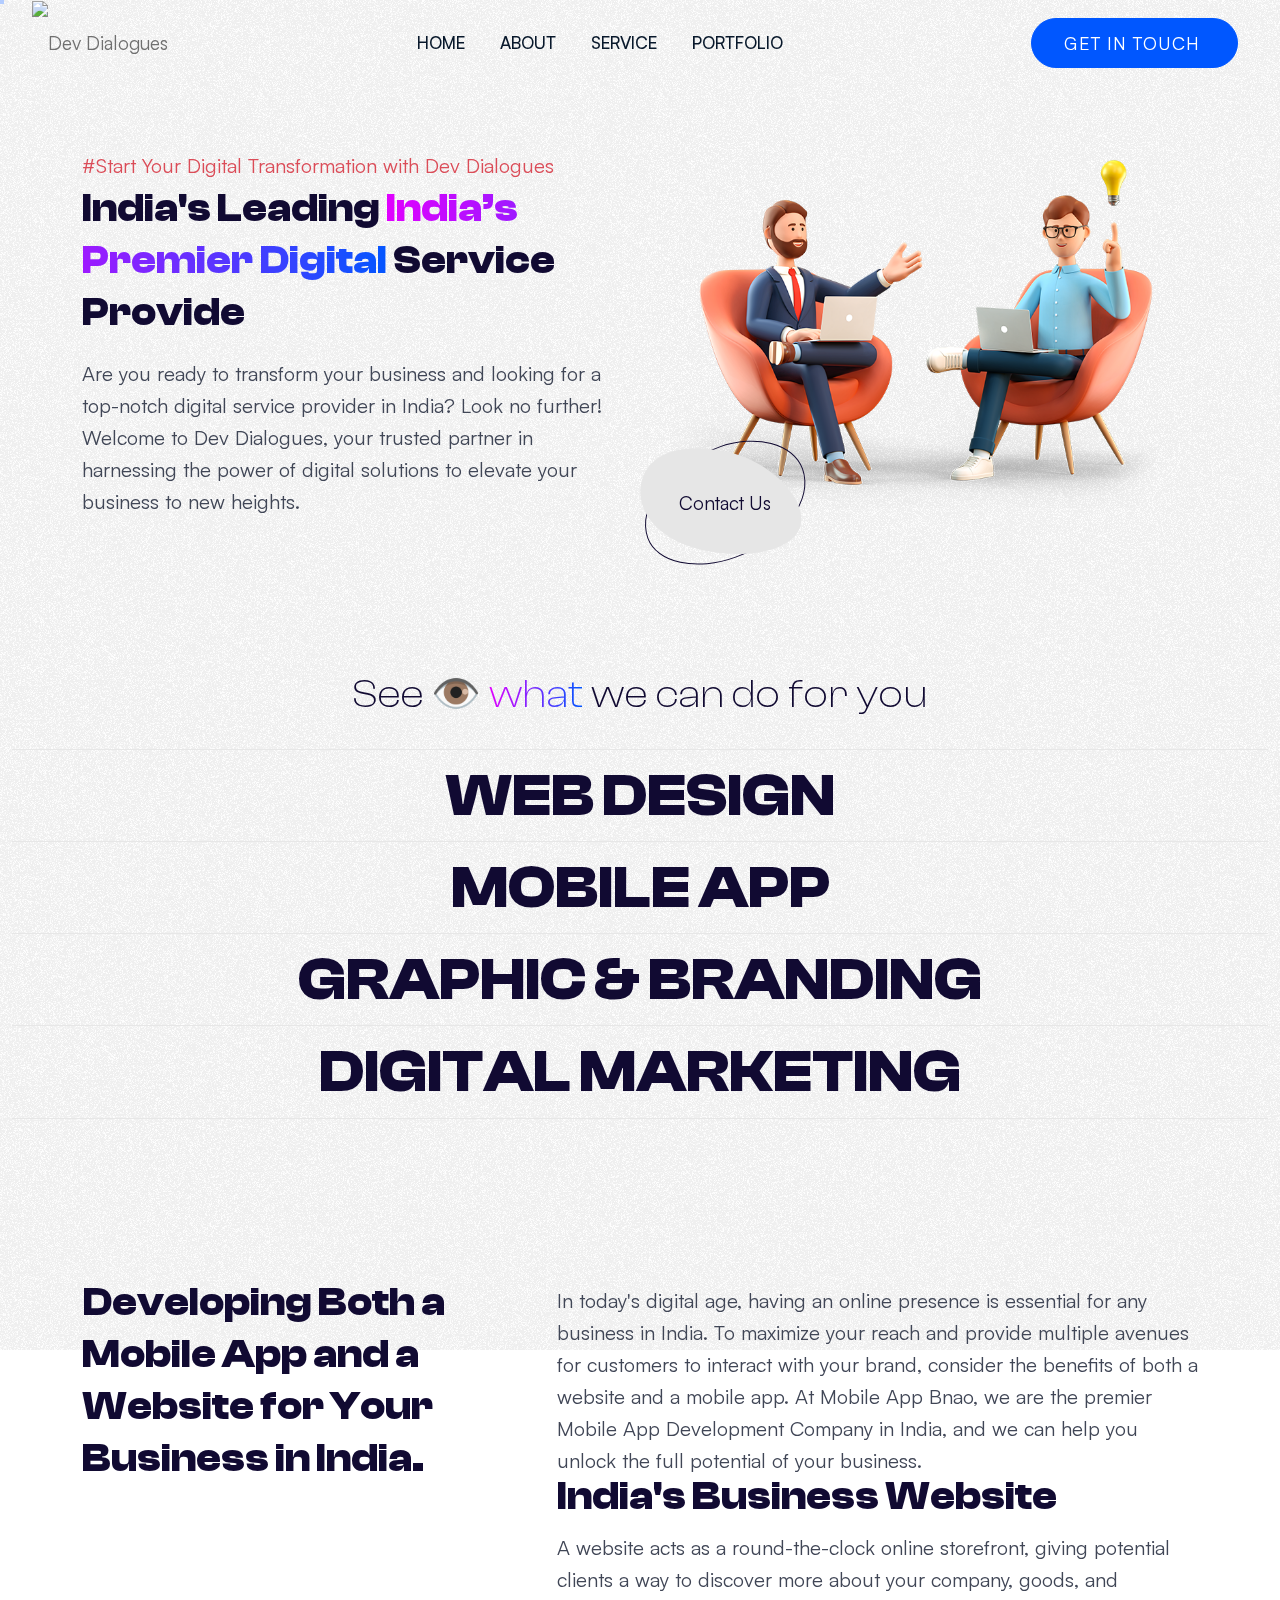
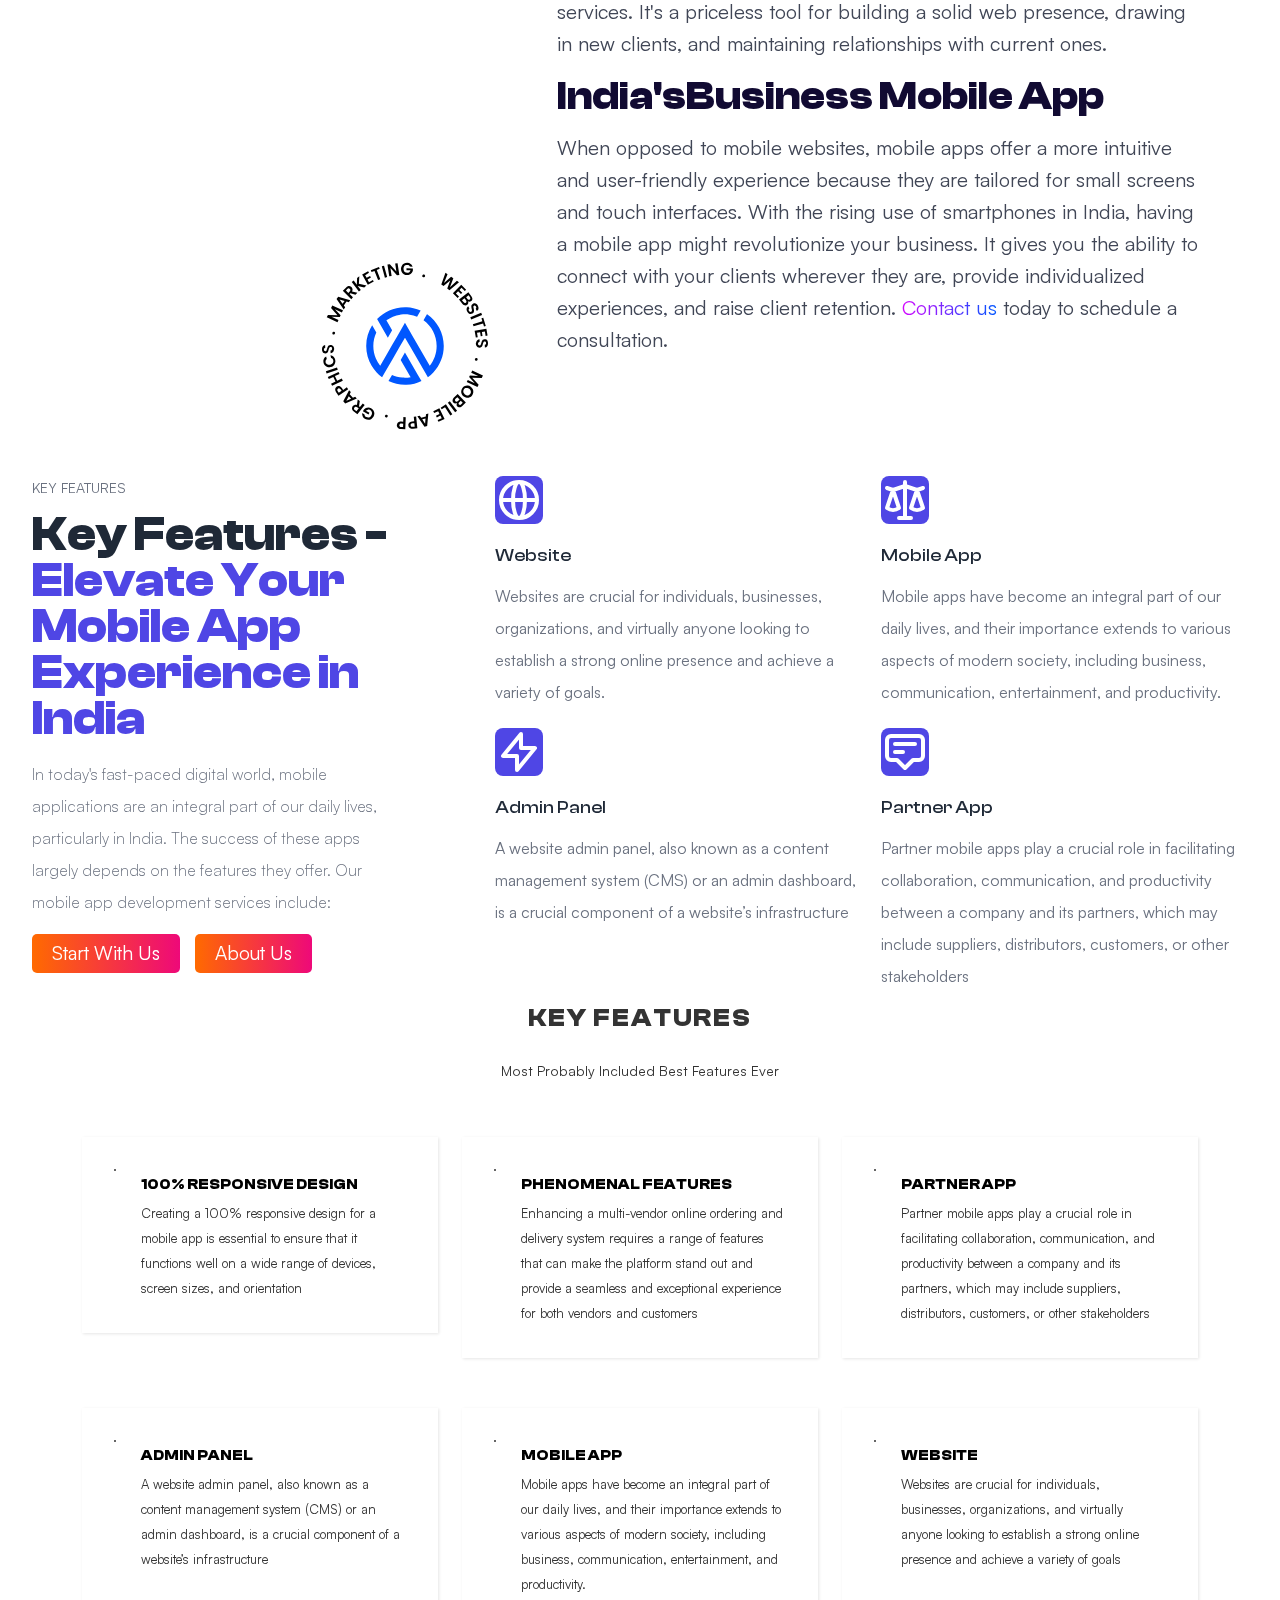
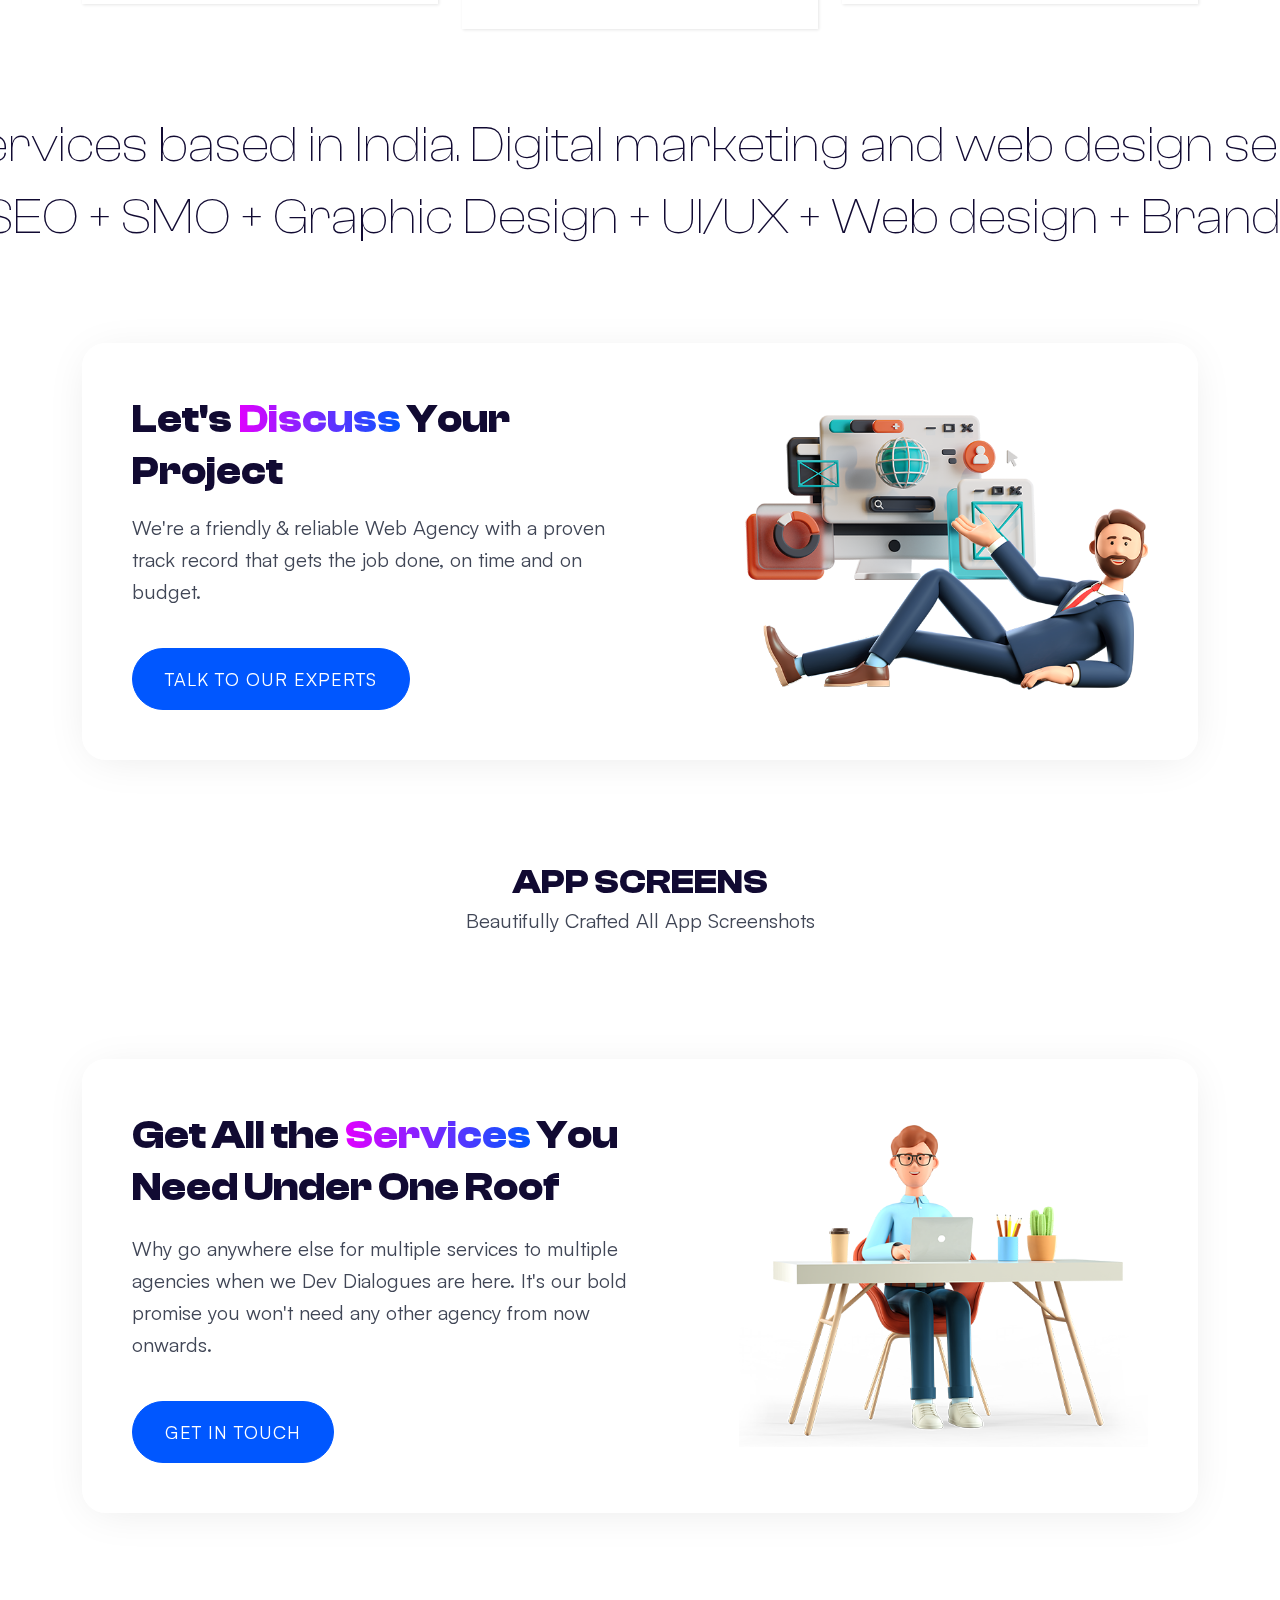
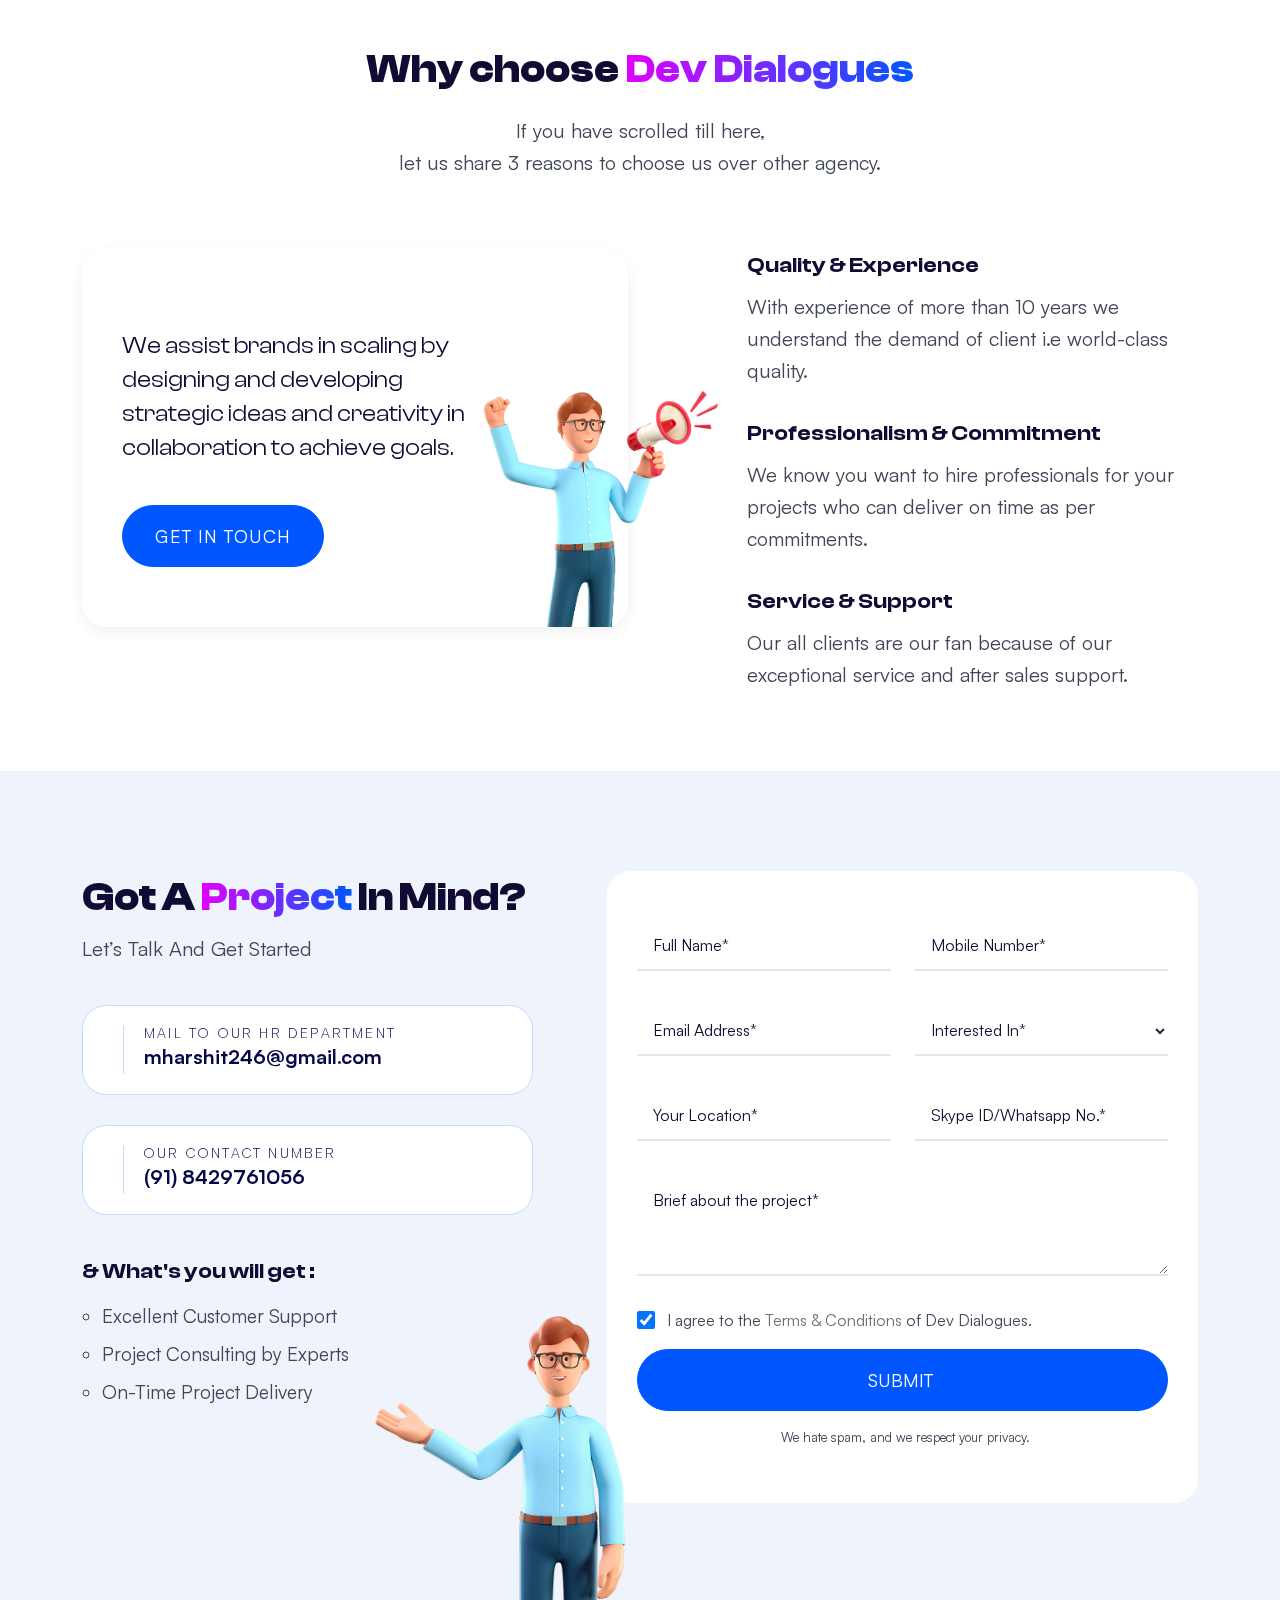
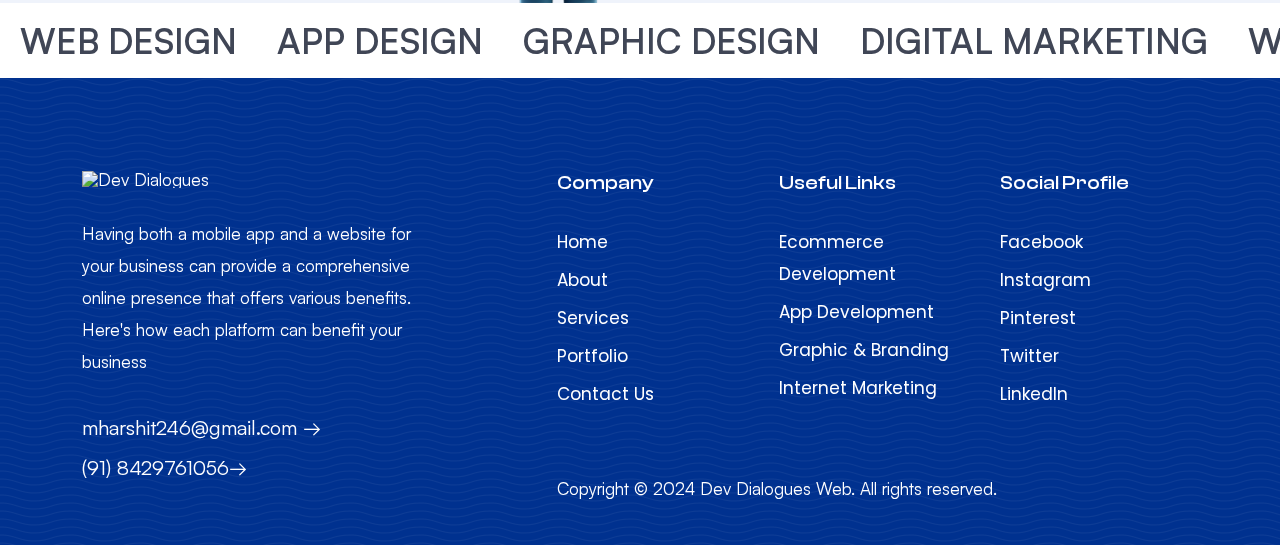
==== commit 1398e166: "Update index.html" ====
--- a/mobile copy/index.html
+++ b/mobile copy/index.html
@@ -3,44 +3,43 @@
 
 <head>
     <meta charset="utf-8">
-    <title>AppTide Creations</title>
-    <meta name="viewport" content="width=device-width, initial-scale=1, shrink-to-fit=no">
-    <meta http-equiv="X-UA-Compatible" content="IE=edge">
-    <meta name="theme-color" content="#ffffff">
-    <link href="images/AppTide Creations.svg" rel="icon">
-    <link rel="prerender" href="index.html">
-    <meta name="page-topic" content="Web Design ">
-    <meta name="author" content="Harshit-maurya">
-    <meta name="description"
-        content="Web Design, App Development & Digital Marketing Delhi. AppTide Creations is Leading Web Development & App Company in .">
-    <meta name="keywords" content="Web Design, UI/UX Design, Graphic Design service in ">
-    <meta name="twitter:card" content="summary">
-    <meta name="twitter:site" content="@AppTide Creations">
-    <meta name="twitter:title" content="Web Design, App Development & Digital Marketing Company in ">
-    <meta name="twitter:url" content="index.html">
-    <meta name="twitter:description"
-        content="Harshit maurya - Web Design & Graphic Design (UI/UX) Services based in delhi, India">
-    <meta property="fb:app_id" content="#">
-    <meta property="og:locale" content="en_US">
-    <meta property='og:url' content='index.html'>
-    <meta property='og:type' content='website'>
-    <meta property='og:title' content='Web Design, UI/UX Design, Graphic Design service in delhi, India'>
-    <meta property='og:description' content='Best We'>
-    <meta property="twitter:image" content="images/">
-    <link property="image_src" href="images/">
-    <meta property="og:image:width" content="900">
-    <meta property="og:image:height" content="570">
-    <meta property='og:site_name' content='AppTide Creations'>
-    <meta name="Author" content="AppTide Creations.com">
-    <meta name="copyright" content="Copyright 2021, Harshit maurya">
-    <meta name="robots" content="index, follow">
-    <meta name="robots" content="INDEX, FOLLOW">
-    <meta name="Googlebot" content="Index, Follow">
-    <link rel="alternate" href="index.html" hreflang="en-in">
-    <meta name="rating" content="general">
-    <link rel="canonical" href="index.html">
-    <meta name="distribution" content="global">
-    <link href="images/favicon.png" rel="icon">
+      <title>Dev Dialogues| Web Design, App Development, Graphic & Branding, and Digital Marketing Services provider company based in Jaipur</title>
+      <meta name="viewport" content="width=device-width, initial-scale=1, shrink-to-fit=no">
+      <meta http-equiv="X-UA-Compatible" content="IE=edge">
+      <meta name="theme-color" content="#ffffff">
+      <link href="" rel="icon">
+      <link rel="prerender" href="index.html">
+      <meta name="page-topic" content="Web Design Delhi">
+      <meta name="author" content="Harshit maurya">
+      <meta name="description" content="Web Design, App Development & Digital Marketing Delhi. Dev Dialogues is Leading Web Development & App Company in Delhi.">
+      <meta name="keywords" content="Web Design, UI/UX Design, Graphic Design service in Delhi">
+      <meta name="twitter:card" content="summary">
+      <meta name="twitter:site" content="@DevDialogues">
+      <meta name="twitter:title" content="Web Design, App Development & Digital Marketing Company in Delhi">
+      <meta name="twitter:url" content="index.html">
+      <meta name="twitter:description" content="Harshit maurya - Web Design & Graphic Design (UI/UX) Services based in Delhi, India">
+      <meta name="twitter:image" content="images/">
+      <meta property="fb:app_id" content="#">
+      <meta property="og:locale" content="en_US">
+      <meta property='og:url' content='index.html'>
+      <meta property='og:type' content='website'>
+      <meta property='og:title' content='Web Design, UI/UX Design, Graphic Design service in Delhi'>
+      <meta property='og:description' content='Best We'>
+      <meta property="og:image" content="images/meta-covers.jpg">
+      <meta property="og:image:secure_url" content="images/meta-covers.jpg">
+      <meta property="og:image:width" content="900">
+      <meta property="og:image:height" content="570">
+      <meta property='og:site_name' content='DevDialogues'>
+      <meta name="Author" content="">
+      <meta name="copyright" content="Copyright 2024, Harshit maurya">
+      <meta name="robots" content="index, follow">
+      <meta name="robots" content="INDEX, FOLLOW">
+      <meta name="Googlebot" content="Index, Follow">
+      <link rel="alternate" href="index.html" hreflang="en-in">
+      <meta name="rating" content="general">
+      <link rel="canonical" href="index.html">
+      <meta name="distribution" content="global">
+      <link href="images/favicon" rel="icon">
     <link href="css/bootstrap.min.css" rel="stylesheet">
     <link href="css/plugin.min.css" rel="stylesheet">
     <link href="https://unicons.iconscout.com/release/v4.0.0/css/line.css" rel="stylesheet">
@@ -391,7 +390,7 @@
             <div class="menu-header">
                 <div class="menu-logo">
                     <div class="dskt-logo"><a class="nav-brand" href="index.html"> <img src="images/"
-                                alt="AppTide Creations"></a> </div>
+                                alt="Dev Dialogues"></a> </div>
                 </div>
                 <div class="separateweb-nav" role="navigation">
                     <ul class="separateweb-list">
@@ -416,7 +415,7 @@
             <div class="mobilenav">
                 <div class="offcanvas offcanvas-start" id="demo">
                     <div class="offcanvas-header">
-                        <div class="separteweblogo"><img src="images/" alt="AppTide Creations"></div><button
+                        <div class="separteweblogo"><img src="images/" alt="Dev Dialogues"></div><button
                             type="button" class="btn-close" data-bs-dismiss="offcanvas"></button>
                     </div>
                     <div class="offcanvas-body">
@@ -429,13 +428,13 @@
                         </ul>
                         <p class="swmenulabl mt40">Social Profiles</p>
                         <ul class="separateweb-m-list">
-                            <li><a href="https://www.facebook.com/AppTide Creations/" target="blank"><i
+                            <li><a href="https://www.facebook.com/Dev Dialogues/" target="blank"><i
                                         class="uil uil-facebook-f"></i> Facebook</a></li>
-                            <li><a href="https://www.instagram.com/AppTide Creations/" target="blank"><i
+                            <li><a href="https://www.instagram.com/Dev Dialogues/" target="blank"><i
                                         class="uil uil-instagram"></i> Instagram</a></li>
-                            <li><a href="https://www.twitter.com/AppTide Creations/" target="blank"><i
+                            <li><a href="https://www.twitter.com/Dev Dialogues/" target="blank"><i
                                         class="uil uil-twitter-alt"></i> Twitter</a></li>
-                            <li><a href="https://www.linkedin.com/company/AppTide Creations/" target="blank"><i
+                            <li><a href="https://www.linkedin.com/company/Dev Dialogues/" target="blank"><i
                                         class="uil uil-linkedin-alt"></i> Linkedin</a></li>
                         </ul>
                     </div>
@@ -450,11 +449,11 @@
                 <div class="row justify-content-between vcenter">
                     <div class="col-lg-6 separateweb swheadertext">
                         <div class="hero-content-a">
-                            <p style="color: rgb(219, 76, 88);">#Start Your Digital Transformation with AppTide Creations</p>
+                            <p style="color: rgb(219, 76, 88);">#Start Your Digital Transformation with Dev Dialogues</p>
                             <h1 class="h1 mb20">India's Leading  <span
                                     class="swtextanimate">India’s Premier Digital </span> Service Provide </h1>
                                     <p></p>
-                            <p> Are you ready to transform your business and looking for a top-notch digital service provider in India? Look no further! Welcome to AppTide Creations, your trusted partner in harnessing the power of digital solutions to elevate your business to new heights.
+                            <p> Are you ready to transform your business and looking for a top-notch digital service provider in India? Look no further! Welcome to Dev Dialogues, your trusted partner in harnessing the power of digital solutions to elevate your business to new heights.
                             </p>
                         </div>
                     </div>
@@ -1053,7 +1052,7 @@
                             <div class="cta-heading">
                                 <h2 class="mb20">Get All the <span class="swtextanimate">Services</span> You Need Under
                                     One Roof</h2>
-                                <p>Why go anywhere else for multiple services to multiple agencies when we AppTide Creations
+                                <p>Why go anywhere else for multiple services to multiple agencies when we Dev Dialogues
                                     are here. It's our bold promise you won't need any other agency from now onwards.
                                 </p><a href="" class="port-links separateweb-btn mt40 ⏺︎"><span>GET IN TOUCH
                                         <i class="uil uil-arrow-up-right"></i></span></a>
@@ -1072,7 +1071,7 @@
                 <div class="row justify-content-center text-center">
                     <div class="col-xxl-6 col-lg-8 vcenter">
                         <div class="cta-heading">
-                            <h2 class="mb20">Why choose <span class="swtextanimate">AppTide Creations?</span></h2>
+                            <h2 class="mb20">Why choose <span class="swtextanimate">Dev Dialogues</span></h2>
                             <p>If you have scrolled till here, <br>let us share 3 reasons to choose us over other
                                 agency.</p>
                         </div>
@@ -1195,7 +1194,7 @@
                                             class="custom-control-input ctminpt" id="agree" name="agree"
                                             checked="checked"><label class="custom-control-label ctmlabl" for="agree">I
                                             agree to the <a href="javascript:void(0)">Terms &amp; Conditions</a> of
-                                            AppTide Creations.</label></div>
+                                            Dev Dialogues.</label></div>
                                     <div class="fieldsets mt20"><button type="submit" name="submit"
                                             class="button separateweb-btn w-100"><span>Submit</span><span
                                                 class="loader"></span></button></div>
@@ -1235,7 +1234,7 @@
                 <div class="row justify-content-between separateweb-footer-wrap">
                     <div class="col-lg-4 col-sm-12 pt40">
                         <div class="footerdez-a"><a href="index.html" class="⏺︎ 🖖"><img
-                                    src="images/" alt="AppTide Creations" class="img-logo"></a>
+                                    src="images/" alt="Dev Dialogues" class="img-logo"></a>
                             <p class="mt30">Having both a mobile app and a website for your business can provide a comprehensive online presence that offers various benefits. Here's how each platform can benefit your business</p>
                             <div class="contactinfo mt30"><a href="mailto:mharshit246@gmail.com">mharshit246@gmail.com
                                     <span>→</span></a><a href="https://wa.me/918429761056" target="blank"><i
@@ -1281,7 +1280,7 @@
                         </div>
                         <div class="row mt60">
                             <div class="col-lg-12 col-sm-12">
-                                <p class="SeparateWeb-rights">Copyright © 2024 AppTide Creations Web. All rights reserved.</p>
+                                <p class="SeparateWeb-rights">Copyright © 2024 Dev Dialogues Web. All rights reserved.</p>
                             </div>
                         </div>
                     </div>
@@ -1354,4 +1353,4 @@
     </script>
 </body>
 
-</html>+</html>
